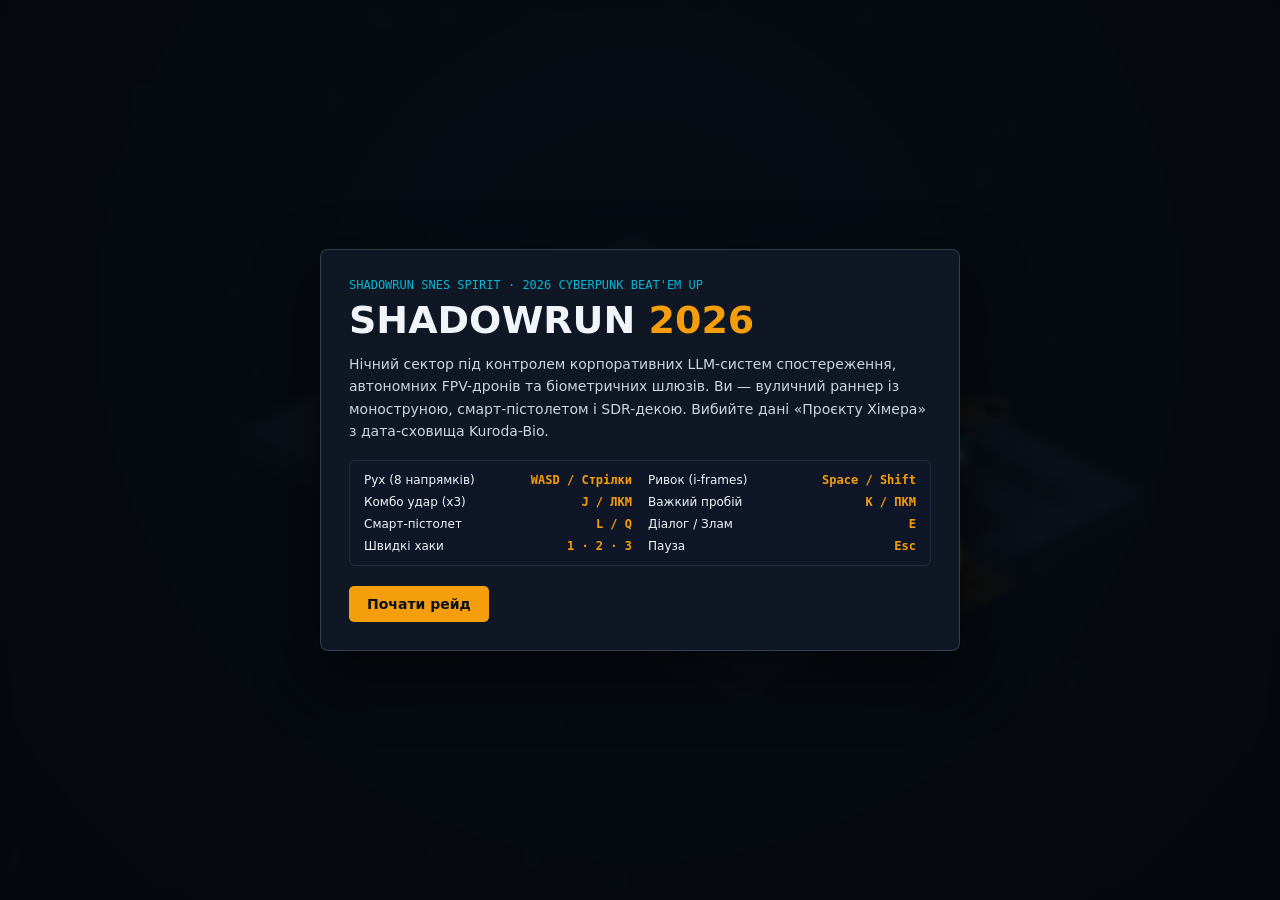
==== public/shadowrun-2026.html @ 91afaa10 "feat: initialize project structure for Shadowrun 2026 Set up React, Vite, Tailwind CSS, and TypeScri" ====
<!doctype html>
<html lang="uk">
<head>
  <meta charset="UTF-8" />
  <meta name="viewport" content="width=device-width, initial-scale=1.0" />
  <title>SHADOWRUN 2026 // NEO-NODE</title>
  <style>
    :root {
      --bg-void: #080b11;
      --bg-surface: #111827;
      --bg-panel: #161f30;
      --border-hairline: rgba(148, 163, 184, 0.2);
      --text-primary: #f1f5f9;
      --text-muted: #94a3b8;
      --accent-amber: #f59e0b;
      --accent-cyan: #06b6d4;
      --accent-crimson: #ef4444;
      --accent-emerald: #10b981;
      --font-display: "Chakra Petch", "Segoe UI", system-ui, sans-serif;
      --font-sans: "Plus Jakarta Sans", "Segoe UI", system-ui, sans-serif;
      --font-mono: "IBM Plex Mono", ui-monospace, SFMono-Regular, Menlo, monospace;
    }

    * {
      box-sizing: border-box;
      user-select: none;
    }

    html, body {
      margin: 0;
      padding: 0;
      width: 100%;
      height: 100%;
      overflow: hidden;
      background: var(--bg-void);
      color: var(--text-primary);
      font-family: var(--font-sans);
    }

    #game-root {
      position: relative;
      width: 100%;
      height: 100%;
      overflow: hidden;
      background: radial-gradient(circle at 50% 35%, #111a2c 0%, #070a10 100%);
    }

    canvas#world-canvas {
      display: block;
      width: 100%;
      height: 100%;
      cursor: crosshair;
    }

    /* === HUD OVERLAYS === */
    .hud-top {
      position: absolute;
      top: 12px;
      left: 14px;
      right: 14px;
      display: flex;
      align-items: flex-start;
      justify-content: space-between;
      gap: 12px;
      pointer-events: none;
      z-index: 10;
    }

    .hud-card {
      pointer-events: auto;
      background: rgba(13, 19, 31, 0.88);
      border: 1px solid var(--border-hairline);
      border-radius: 6px;
      padding: 10px 14px;
      backdrop-filter: blur(8px);
      box-shadow: 0 8px 24px rgba(0, 0, 0, 0.45);
    }

    .vitals-grid {
      display: flex;
      flex-direction: column;
      gap: 6px;
      min-width: 260px;
    }

    .bar-row {
      display: flex;
      align-items: center;
      gap: 8px;
      font-family: var(--font-mono);
      font-size: 11px;
      font-variant-numeric: tabular-nums;
    }

    .bar-label {
      width: 34px;
      color: var(--text-muted);
      font-weight: 600;
    }

    .bar-track {
      flex: 1;
      height: 8px;
      background: rgba(15, 23, 42, 0.9);
      border: 1px solid rgba(148, 163, 184, 0.22);
      border-radius: 2px;
      overflow: hidden;
    }

    .bar-fill {
      height: 100%;
      transition: width 100ms linear;
    }

    .bar-fill.hp { background: linear-gradient(90deg, #dc2626, #ef4444); }
    .bar-fill.ram { background: linear-gradient(90deg, #0891b2, #22d3ee); }
    .bar-val {
      width: 56px;
      text-align: right;
      color: var(--text-primary);
    }

    .stats-inline {
      display: flex;
      align-items: center;
      gap: 12px;
      margin-top: 2px;
      padding-top: 6px;
      border-top: 1px solid rgba(148, 163, 184, 0.14);
      font-family: var(--font-mono);
      font-size: 12px;
      font-variant-numeric: tabular-nums;
    }

    .stat-item strong {
      color: var(--accent-amber);
      font-weight: 600;
    }
    .stat-item.cyan strong {
      color: var(--accent-cyan);
    }

    .quest-panel {
      max-width: 380px;
      text-align: right;
    }

    .zone-title {
      font-family: var(--font-display);
      font-size: 13px;
      font-weight: 700;
      letter-spacing: 0.04em;
      color: var(--accent-amber);
    }

    .quest-text {
      margin-top: 4px;
      font-size: 12px;
      line-height: 1.4;
      color: var(--text-primary);
    }

    .hud-actions {
      display: flex;
      justify-content: flex-end;
      gap: 6px;
      margin-top: 8px;
    }

    .btn-mini {
      background: rgba(30, 41, 59, 0.85);
      color: var(--text-primary);
      border: 1px solid var(--border-hairline);
      border-radius: 4px;
      padding: 4px 9px;
      font-size: 11px;
      font-family: var(--font-mono);
      cursor: pointer;
      transition: border-color 120ms, background 120ms;
    }

    .btn-mini:hover {
      border-color: var(--accent-cyan);
      background: rgba(6, 182, 212, 0.16);
    }

    /* === BOTTOM ACTION BAR === */
    .hud-bottom {
      position: absolute;
      bottom: 14px;
      left: 50%;
      transform: translateX(-50%);
      display: flex;
      align-items: center;
      gap: 8px;
      z-index: 10;
      pointer-events: none;
    }

    .skill-slot {
      pointer-events: auto;
      position: relative;
      display: flex;
      align-items: center;
      gap: 8px;
      background: rgba(13, 19, 31, 0.9);
      border: 1px solid var(--border-hairline);
      border-radius: 6px;
      padding: 7px 11px;
      cursor: pointer;
      transition: transform 120ms, border-color 120ms, opacity 120ms;
    }

    .skill-slot:hover {
      border-color: var(--accent-cyan);
      transform: translateY(-1px);
    }

    .skill-slot.disabled {
      opacity: 0.45;
    }

    .skill-slot.active-buff {
      border-color: var(--accent-amber);
      box-shadow: 0 0 14px rgba(245, 158, 11, 0.35);
    }

    .skill-key {
      width: 22px;
      height: 22px;
      display: grid;
      place-items: center;
      background: #1e293b;
      border: 1px solid rgba(148, 163, 184, 0.3);
      border-radius: 3px;
      font-family: var(--font-mono);
      font-size: 11px;
      font-weight: 700;
      color: var(--accent-amber);
    }

    .skill-meta {
      display: flex;
      flex-direction: column;
      gap: 1px;
    }

    .skill-name {
      font-size: 12px;
      font-weight: 600;
      color: var(--text-primary);
      white-space: nowrap;
    }

    .skill-cost {
      font-family: var(--font-mono);
      font-size: 10px;
      color: var(--accent-cyan);
    }

    /* === COMBO & TOAST === */
    .combo-badge {
      position: absolute;
      top: 124px;
      left: 16px;
      pointer-events: none;
      opacity: 0;
      transform: translateY(6px);
      transition: opacity 150ms, transform 150ms;
      z-index: 10;
    }

    .combo-badge.visible {
      opacity: 1;
      transform: translateY(0);
    }

    .combo-num {
      font-family: var(--font-display);
      font-size: 32px;
      font-weight: 700;
      line-height: 1;
      color: var(--accent-amber);
      text-shadow: 0 2px 14px rgba(245, 158, 11, 0.45);
    }

    .combo-sub {
      font-family: var(--font-mono);
      font-size: 11px;
      color: var(--text-muted);
      letter-spacing: 0.06em;
    }

    .toast-stack {
      position: absolute;
      top: 96px;
      left: 50%;
      transform: translateX(-50%);
      display: flex;
      flex-direction: column;
      align-items: center;
      gap: 6px;
      pointer-events: none;
      z-index: 15;
    }

    .toast-msg {
      background: rgba(15, 23, 42, 0.92);
      border: 1px solid rgba(6, 182, 212, 0.45);
      color: var(--text-primary);
      padding: 6px 14px;
      border-radius: 4px;
      font-family: var(--font-mono);
      font-size: 12px;
      box-shadow: 0 6px 20px rgba(0, 0, 0, 0.45);
    }

    /* === MODALS (TITLE, DIALOGUE, HACKING, SHOP, PAUSE, END) === */
    .modal-backdrop {
      position: absolute;
      inset: 0;
      background: rgba(6, 9, 15, 0.78);
      backdrop-filter: blur(5px);
      display: none;
      align-items: center;
      justify-content: center;
      padding: 20px;
      z-index: 30;
    }

    .modal-backdrop.open {
      display: flex;
    }

    .modal-box {
      width: 100%;
      max-width: 720px;
      background: #0f1624;
      border: 1px solid rgba(148, 163, 184, 0.28);
      border-radius: 8px;
      box-shadow: 0 24px 60px rgba(0, 0, 0, 0.65);
      overflow: hidden;
    }

    .modal-head {
      display: flex;
      align-items: center;
      justify-content: space-between;
      padding: 14px 18px;
      background: #141d2f;
      border-bottom: 1px solid rgba(148, 163, 184, 0.16);
    }

    .modal-title {
      font-family: var(--font-display);
      font-size: 17px;
      font-weight: 700;
      color: var(--text-primary);
      margin: 0;
    }

    .modal-sub {
      font-family: var(--font-mono);
      font-size: 11px;
      color: var(--accent-cyan);
    }

    .modal-body {
      padding: 18px;
    }

    .btn-primary {
      background: var(--accent-amber);
      color: #0b0f17;
      border: none;
      border-radius: 5px;
      padding: 10px 18px;
      font-family: var(--font-display);
      font-size: 14px;
      font-weight: 700;
      cursor: pointer;
      transition: filter 120ms, transform 120ms;
    }

    .btn-primary:hover {
      filter: brightness(1.08);
      transform: translateY(-1px);
    }

    .btn-secondary {
      background: #1e293b;
      color: var(--text-primary);
      border: 1px solid rgba(148, 163, 184, 0.3);
      border-radius: 5px;
      padding: 9px 16px;
      font-size: 13px;
      font-weight: 600;
      cursor: pointer;
    }

    .btn-secondary:hover {
      border-color: var(--accent-cyan);
    }

    /* === TITLE SCREEN === */
    .title-card {
      max-width: 640px;
      padding: 28px;
    }

    .title-kicker {
      font-family: var(--font-mono);
      font-size: 12px;
      color: var(--accent-cyan);
      margin-bottom: 8px;
    }

    .title-h1 {
      font-family: var(--font-display);
      font-size: 38px;
      font-weight: 700;
      line-height: 1.08;
      margin: 0 0 12px 0;
      color: var(--text-primary);
    }

    .title-h1 span {
      color: var(--accent-amber);
    }

    .title-desc {
      font-size: 14px;
      line-height: 1.6;
      color: #cbd5e1;
      margin: 0 0 18px 0;
    }

    .controls-grid {
      display: grid;
      grid-template-columns: repeat(2, minmax(0, 1fr));
      gap: 8px 16px;
      padding: 12px 14px;
      background: rgba(15, 23, 42, 0.7);
      border: 1px solid rgba(148, 163, 184, 0.16);
      border-radius: 6px;
      margin-bottom: 20px;
      font-size: 12px;
    }

    .ctrl-row {
      display: flex;
      justify-content: space-between;
      gap: 8px;
    }

    .ctrl-key {
      font-family: var(--font-mono);
      color: var(--accent-amber);
      font-weight: 600;
      white-space: nowrap;
    }

    /* === DIALOGUE (SNES SHADOWRUN STYLE) === */
    .dialogue-layout {
      display: grid;
      grid-template-columns: 112px 1fr;
      gap: 16px;
    }

    .portrait-frame {
      width: 112px;
      height: 128px;
      background: #0a101d;
      border: 1px solid rgba(6, 182, 212, 0.35);
      border-radius: 4px;
      overflow: hidden;
    }

    .dialogue-text {
      min-height: 96px;
      font-size: 14px;
      line-height: 1.55;
      color: #e2e8f0;
      background: rgba(9, 13, 22, 0.65);
      border: 1px solid rgba(148, 163, 184, 0.14);
      border-radius: 5px;
      padding: 12px 14px;
    }

    .keywords-wrap {
      margin-top: 14px;
      padding-top: 12px;
      border-top: 1px solid rgba(148, 163, 184, 0.15);
    }

    .keywords-label {
      font-family: var(--font-mono);
      font-size: 11px;
      color: var(--text-muted);
      margin-bottom: 8px;
    }

    .keywords-list {
      display: flex;
      flex-wrap: wrap;
      gap: 8px;
    }

    .kw-btn {
      background: #172236;
      color: #f8fafc;
      border: 1px solid rgba(245, 158, 11, 0.4);
      border-radius: 4px;
      padding: 6px 11px;
      font-family: var(--font-mono);
      font-size: 12px;
      cursor: pointer;
      transition: background 120ms, border-color 120ms;
    }

    .kw-btn:hover {
      background: rgba(245, 158, 11, 0.16);
      border-color: var(--accent-amber);
    }

    .kw-btn.asked {
      border-color: rgba(148, 163, 184, 0.25);
      color: var(--text-muted);
    }

    .kw-btn.action-btn {
      border-color: var(--accent-cyan);
      color: #67e8f9;
    }

    /* === HACKING MATRIX 2026 === */
    .hack-layout {
      display: grid;
      grid-template-columns: 1fr 220px;
      gap: 18px;
    }

    .hack-grid {
      display: grid;
      grid-template-columns: repeat(5, 1fr);
      gap: 6px;
    }

    .hack-cell {
      aspect-ratio: 1;
      display: flex;
      align-items: center;
      justify-content: center;
      background: #131d30;
      border: 1px solid rgba(148, 163, 184, 0.22);
      border-radius: 4px;
      font-family: var(--font-mono);
      font-size: 12px;
      font-weight: 600;
      color: #cbd5e1;
      cursor: pointer;
      transition: border-color 100ms, background 100ms, transform 100ms;
    }

    .hack-cell.eligible {
      border-color: var(--accent-cyan);
      background: rgba(6, 182, 212, 0.14);
      color: #ffffff;
    }

    .hack-cell.eligible:hover {
      background: rgba(6, 182, 212, 0.28);
      transform: scale(1.03);
    }

    .hack-cell.used {
      opacity: 0.28;
      cursor: default;
    }

    .hack-cell.ice {
      border-color: rgba(239, 68, 68, 0.45);
      color: #fca5a5;
    }

    .hack-sidebar {
      display: flex;
      flex-direction: column;
      gap: 12px;
    }

    .hack-box {
      background: rgba(9, 13, 22, 0.75);
      border: 1px solid rgba(148, 163, 184, 0.18);
      border-radius: 5px;
      padding: 10px 12px;
    }

    .hack-seq {
      display: flex;
      flex-wrap: wrap;
      gap: 6px;
      margin-top: 6px;
    }

    .seq-tok {
      padding: 3px 7px;
      border-radius: 3px;
      font-family: var(--font-mono);
      font-size: 11px;
      background: #1e293b;
      border: 1px solid rgba(148, 163, 184, 0.25);
    }

    .seq-tok.done {
      background: rgba(16, 185, 129, 0.2);
      border-color: var(--accent-emerald);
      color: #6ee7b7;
    }

    /* === SHOP === */
    .shop-list {
      display: flex;
      flex-direction: column;
      gap: 10px;
    }

    .shop-item {
      display: flex;
      align-items: center;
      justify-content: space-between;
      gap: 12px;
      padding: 10px 14px;
      background: rgba(9, 13, 22, 0.7);
      border: 1px solid rgba(148, 163, 184, 0.18);
      border-radius: 5px;
    }

    .shop-item h4 {
      margin: 0 0 3px 0;
      font-size: 14px;
      color: var(--text-primary);
    }

    .shop-item p {
      margin: 0;
      font-size: 12px;
      color: var(--text-muted);
    }
  </style>
</head>
<body>
<div id="game-root">
  <canvas id="world-canvas"></canvas>

  <!-- TOP HUD -->
  <div class="hud-top" id="hud-top" style="display:none;">
    <div class="hud-card vitals-grid">
      <div class="bar-row">
        <span class="bar-label">HP</span>
        <div class="bar-track"><div class="bar-fill hp" id="hud-hp-bar" style="width:100%"></div></div>
        <span class="bar-val" id="hud-hp-val">120/120</span>
      </div>
      <div class="bar-row">
        <span class="bar-label">RAM</span>
        <div class="bar-track"><div class="bar-fill ram" id="hud-ram-bar" style="width:100%"></div></div>
        <span class="bar-val" id="hud-ram-val">100/100</span>
      </div>
      <div class="stats-inline">
        <span class="stat-item">₵ <strong id="hud-credits">150</strong></span>
        <span class="stat-item cyan">Набої <strong id="hud-ammo">12</strong></span>
        <span class="stat-item">Карма <strong id="hud-karma">0</strong></span>
        <span class="stat-item cyan" id="hud-key-ind"></span>
      </div>
    </div>

    <div class="hud-card quest-panel">
      <div class="zone-title" id="hud-zone">Сектор 1 · Провулок «Синтез-7»</div>
      <div class="quest-text" id="hud-quest">Поговоріть з фіксером Мартою «Проксі» [E]</div>
      <div class="hud-actions">
        <button class="btn-mini" id="btn-audio-toggle">Звук: Увімк</button>
        <button class="btn-mini" id="btn-save-game">Зберегти</button>
        <button class="btn-mini" id="btn-pause-game">Пауза [Esc]</button>
      </div>
    </div>
  </div>

  <!-- COMBO COUNTER -->
  <div class="combo-badge" id="combo-badge">
    <div class="combo-num" id="combo-num">0x</div>
    <div class="combo-sub" id="combo-sub">COMBO</div>
  </div>

  <!-- TOASTS -->
  <div class="toast-stack" id="toast-stack"></div>

  <!-- BOTTOM QUICK-HACK & COMBAT STRIP -->
  <div class="hud-bottom" id="hud-bottom" style="display:none;">
    <div class="skill-slot" id="slot-inject" data-skill="inject">
      <span class="skill-key">1</span>
      <div class="skill-meta">
        <span class="skill-name">Промпт-ін'єкція</span>
        <span class="skill-cost">30 RAM · Злам ШІ</span>
      </div>
    </div>
    <div class="skill-slot" id="slot-overclock" data-skill="overclock">
      <span class="skill-key">2</span>
      <div class="skill-meta">
        <span class="skill-name">Розгін-26</span>
        <span class="skill-cost">40 RAM · Сповільнення</span>
      </div>
    </div>
    <div class="skill-slot" id="slot-emp" data-skill="emp">
      <span class="skill-key">3</span>
      <div class="skill-meta">
        <span class="skill-name">Sub-GHz EMP</span>
        <span class="skill-cost">45 RAM · Пробій щитів</span>
      </div>
    </div>
  </div>

  <!-- TITLE MODAL -->
  <div class="modal-backdrop open" id="modal-title">
    <div class="modal-box title-card">
      <div class="title-kicker">SHADOWRUN SNES SPIRIT · 2026 CYBERPUNK BEAT'EM UP</div>
      <h1 class="title-h1">SHADOWRUN <span>2026</span></h1>
      <p class="title-desc">
        Нічний сектор під контролем корпоративних LLM-систем спостереження, автономних FPV-дронів та
        біометричних шлюзів. Ви — вуличний раннер із моноструною, смарт-пістолетом і SDR-декою.
        Вибийте дані «Проєкту Хімера» з дата-сховища Kuroda-Bio.
      </p>
      <div class="controls-grid">
        <div class="ctrl-row"><span>Рух (8 напрямків)</span><span class="ctrl-key">WASD / Стрілки</span></div>
        <div class="ctrl-row"><span>Ривок (i-frames)</span><span class="ctrl-key">Space / Shift</span></div>
        <div class="ctrl-row"><span>Комбо удар (x3)</span><span class="ctrl-key">J / ЛКМ</span></div>
        <div class="ctrl-row"><span>Важкий пробій</span><span class="ctrl-key">K / ПКМ</span></div>
        <div class="ctrl-row"><span>Смарт-пістолет</span><span class="ctrl-key">L / Q</span></div>
        <div class="ctrl-row"><span>Діалог / Злам</span><span class="ctrl-key">E</span></div>
        <div class="ctrl-row"><span>Швидкі хаки</span><span class="ctrl-key">1 · 2 · 3</span></div>
        <div class="ctrl-row"><span>Пауза</span><span class="ctrl-key">Esc</span></div>
      </div>
      <div style="display:flex; gap:10px; flex-wrap:wrap;">
        <button class="btn-primary" id="btn-start-new">Почати рейд</button>
        <button class="btn-secondary" id="btn-continue-save" style="display:none;">Продовжити збереження</button>
      </div>
    </div>
  </div>

  <!-- DIALOGUE MODAL -->
  <div class="modal-backdrop" id="modal-dialogue">
    <div class="modal-box">
      <div class="modal-head">
        <div>
          <h3 class="modal-title" id="dlg-npc-name">NPC</h3>
          <div class="modal-sub" id="dlg-npc-role">Роль</div>
        </div>
        <button class="btn-mini" id="btn-dlg-close">Вийти [Esc]</button>
      </div>
      <div class="modal-body">
        <div class="dialogue-layout">
          <canvas class="portrait-frame" id="dlg-portrait" width="112" height="128"></canvas>
          <div class="dialogue-text" id="dlg-text">...</div>
        </div>
        <div class="keywords-wrap">
          <div class="keywords-label">Ключові теми розмови (як у класичному Shadowrun):</div>
          <div class="keywords-list" id="dlg-keywords"></div>
        </div>
      </div>
    </div>
  </div>

  <!-- HACKING MODAL -->
  <div class="modal-backdrop" id="modal-hack">
    <div class="modal-box">
      <div class="modal-head">
        <div>
          <h3 class="modal-title" id="hack-title">Вторгнення у Zero-Trust вузол</h3>
          <div class="modal-sub" id="hack-subtitle">Зберіть послідовність експлойтів</div>
        </div>
        <button class="btn-mini" id="btn-hack-abort">Від'єднатися [Esc]</button>
      </div>
      <div class="modal-body">
        <div class="hack-layout">
          <div class="hack-grid" id="hack-grid"></div>
          <div class="hack-sidebar">
            <div class="hack-box">
              <div class="bar-label" style="width:auto; margin-bottom:6px;">АКТИВНИЙ ТРЕЙС ШІ-ЗАХИСТУ</div>
              <div class="bar-track" style="height:10px;">
                <div class="bar-fill hp" id="hack-trace-bar" style="width:0%"></div>
              </div>
              <div style="font-family:var(--font-mono); font-size:11px; margin-top:4px; color:var(--text-muted);" id="hack-timer-text">
                Залишилось: 14.0с
              </div>
            </div>
            <div class="hack-box">
              <div class="bar-label" style="width:auto;">БУФЕР ЕКСПЛОЙТУ</div>
              <div class="hack-seq" id="hack-target-seq"></div>
            </div>
            <div class="hack-box" style="font-size:12px; color:#cbd5e1; line-height:1.45;">
              Натискайте підсвічені клітинки рядка чи стовпця, щоб зібрати потрібні токени. Уникайте червоних пасток <strong>ICE</strong> (+25% тривоги).
            </div>
          </div>
        </div>
      </div>
    </div>
  </div>

  <!-- SHOP MODAL -->
  <div class="modal-backdrop" id="modal-shop">
    <div class="modal-box">
      <div class="modal-head">
        <div>
          <h3 class="modal-title">Підпільна клініка Дока «Фірмвера»</h3>
          <div class="modal-sub" id="shop-wallet">Баланс: 150 ₵ · Карма: 0</div>
        </div>
        <button class="btn-mini" id="btn-shop-close">Закрити [Esc]</button>
      </div>
      <div class="modal-body">
        <div class="shop-list" id="shop-list"></div>
      </div>
    </div>
  </div>

  <!-- PAUSE / ENDGAME MODAL -->
  <div class="modal-backdrop" id="modal-system">
    <div class="modal-box" style="max-width:480px;">
      <div class="modal-head">
        <h3 class="modal-title" id="sys-title">Пауза</h3>
        <span class="modal-sub" id="sys-sub">СИСТЕМНЕ МЕНЮ</span>
      </div>
      <div class="modal-body">
        <p id="sys-body" style="margin:0 0 18px 0; font-size:14px; line-height:1.6; color:#cbd5e1;"></p>
        <div id="sys-stats" style="display:none; margin-bottom:18px; font-family:var(--font-mono); font-size:12px; background:rgba(9,13,22,0.7); padding:12px; border-radius:5px; border:1px solid rgba(148,163,184,0.18);"></div>
        <div style="display:flex; gap:10px; flex-wrap:wrap;">
          <button class="btn-primary" id="btn-sys-primary">Продовжити</button>
          <button class="btn-secondary" id="btn-sys-restart">Почати заново</button>
        </div>
      </div>
    </div>
  </div>
</div>

<script>
(() => {
  "use strict";

  /* ============================================================================
   * MODULE 01: CONFIG & CONSTANTS
   * Dependencies: None
   * Exports: CONFIG (tuning, palettes, zones, dialogue trees, shop items)
   * Seam note: Move cleanly to src/config/gameConfig.ts
   * ========================================================================== */
  const CONFIG = {
    TILE_W: 64,
    TILE_H: 32,
    GRAVITY: 1450,
    FIXED_DT: 1 / 60,
    PLAYER_BASE: {
      maxHp: 120,
      maxRam: 100,
      ramRegen: 6.5,
      speed: 230,
      dashSpeed: 540,
      dashDuration: 0.17,
      dashCooldown: 0.45,
      lightDmg: 18,
      heavyDmg: 34,
      gunDmg: 22,
      ammoMax: 18
    },
    SKILLS: {
      inject: { cost: 30, cooldown: 3.0, range: 280 },
      overclock: { cost: 40, cooldown: 8.0, duration: 3.8 },
      emp: { cost: 45, cooldown: 5.0, radius: 175, dmg: 32 }
    },
    SHOP_ITEMS: [
      {
        id: "kinetic_knuckles",
        name: "Кінетичні кастети MK-II",
        desc: "+8 до шкоди всіх ударів ближнього бою",
        costCredits: 140,
        costKarma: 1,
        maxRank: 2,
        apply(p) { p.meleeBonus += 8; }
      },
      {
        id: "subdermal_armor",
        name: "Керамічна підшкірна броня",
        desc: "+35 до макс. HP та миттєве лікування",
        costCredits: 160,
        costKarma: 1,
        maxRank: 2,
        apply(p) { p.maxHp += 35; p.hp = p.maxHp; }
      },
      {
        id: "neural_ram",
        name: "Оптимізатор RAM (Edge-LLM)",
        desc: "+30 макс. RAM та швидша регенерація",
        costCredits: 150,
        costKarma: 1,
        maxRank: 2,
        apply(p) { p.maxRam += 30; p.ram = p.maxRam; p.ramRegenBonus += 3; }
      },
      {
        id: "smart_capacitor",
        name: "Конденсатор смарт-пістолета",
        desc: "+10 шкоди пострілу та +6 набоїв",
        costCredits: 120,
        costKarma: 0,
        maxRank: 2,
        apply(p) { p.gunBonus += 10; p.ammo = Math.min(p.maxAmmo, p.ammo + 6); }
      },
      {
        id: "trauma_gel",
        name: "Біо-гель «Травма-Пак»",
        desc: "Відновлює +60 HP і +4 набої",
        costCredits: 65,
        costKarma: 0,
        maxRank: 99,
        apply(p) { p.hp = Math.min(p.maxHp, p.hp + 60); p.ammo = Math.min(p.maxAmmo, p.ammo + 4); }
      }
    ],
    DIALOGUES: {
      marta: {
        name: "Марта «Проксі»",
        role: "Вуличний фіксер · Сектор «Синтез-7»",
        portraitColor: "#f59e0b",
        portraitAccent: "#06b6d4",
        greeting: "Тихіше, раннере. Над районом висять ретранслятори Kuroda-Bio. Якщо ти ще дихаєш без підписки — маю роботу.",
        keywords: [
          {
            id: "contract",
            label: "Контракт",
            requires: null,
            unlocks: ["chimera", "biometrics"],
            text: "Kuroda-Bio захопили стару підстанцію «Транзит-Мережа» і тримають там ваги моделі «Хімера». Зламай їхній шлюз або пробий охорону, забери ядро зі сховища — і отримаєш 800 ₵ без податку.",
            onSelect(state, bus) {
              if (!state.flags.gotContract) {
                state.flags.gotContract = true;
                state.player.credits += 100;
                state.questText = "Перейдіть на схід до провулку або поговоріть з Кешем щодо проходу в Сектор 2.";
                bus.emit("state:toast", "Отримано аванс: +100 ₵");
                bus.emit("quest:update");
              }
            }
          },
          {
            id: "chimera",
            label: "Проєкт Хімера",
            requires: "chimera",
            unlocks: ["prompt_inject"],
            text: "Це автономний алгоритм зачистки. Він керує бойовими FPV-дронами через звичайні вежі 6G. Але в ньому є діра: їхній ШІ довіряє підписаним промпт-пакетам. Використовуй [1], щоб перехоплювати техніку."
          },
          {
            id: "biometrics",
            label: "Біометрика",
            requires: "biometrics",
            unlocks: [],
            text: "Шлюз у Сектор 2 не пропустить без токену доступу. Знайди нашого інформатора Кеша на площі — він тиняється біля терміналу, але до нього причепилися гіг-рейдери."
          },
          {
            id: "prompt_inject",
            label: "Промпт-ін'єкція",
            requires: "prompt_inject",
            unlocks: [],
            text: "Старі декери з 90-х тягали касети й коаксіал. У 2026-му ти просто закидаєш отруєний контекст прямо в оптику дрона чи турелі — і залізяка стріляє по своїх."
          }
        ]
      },
      doc: {
        name: "Док «Фірмвер»",
        role: "Підпільний ріпердок · Без ліцензії",
        portraitColor: "#10b981",
        portraitAccent: "#f59e0b",
        greeting: "Заходь під тент, доки камера на стовпі не зчитала твій gait-ID. Потрібна свіжа прошивка для суглобів чи нормальний кастет?",
        keywords: [
          {
            id: "doc_shop",
            label: "Відкрити клініку імплантів",
            isAction: true,
            requires: null,
            unlocks: [],
            text: "Давай подивимось, що витримає твоя нервова система.",
            onSelect(state, bus) {
              bus.emit("dialogue:close");
              bus.emit("shop:open");
            }
          },
          {
            id: "cyberware_2026",
            label: "Апгрейди 2026",
            requires: null,
            unlocks: [],
            text: "Зараз ніхто не ставить дешевий хром, що іржавіє. Тільки кінетичні приводи, кераміка під шкіру та розгін рефлексів. Заробиш кредитів та Карми в бою — заходь."
          }
        ]
      },
      cache: {
        name: "Інформатор «Кеш»",
        role: "Екс-сисадмін · Вуличний хакер",
        portraitColor: "#06b6d4",
        portraitAccent: "#ef4444",
        greeting: "Ей! Ці рейдери хотіли забрати мій Flipper-модуль! Дякую, якщо ти тут, щоб розібратися з ними... або вже розібрався.",
        keywords: [
          {
            id: "cache_help",
            label: "Прохід у Сектор 2",
            requires: null,
            unlocks: ["biometrics", "kuroda"],
            text: "Дивись: якщо зачистиш площу від гіг-рейдерів, я передам тобі зламаний крипто-ключ від біометричного ліфта. Або можеш сам зламати термінал біля воріт!",
            onSelect(state, bus) {
              const alleyEnemies = state.entities.filter(e => e.zone === "alley" && e.team === "enemy" && e.hp > 0);
              if (alleyEnemies.length === 0 && !state.flags.cacheRewarded) {
                state.flags.cacheRewarded = true;
                state.flags.hasSectorKey = true;
                state.player.credits += 180;
                state.player.karma += 2;
                state.questText = "Ключ отримано! Йдіть до Східного Шлюзу в Сектор 2 («Транзит-Мережа»).";
                bus.emit("state:toast", "Отримано Data-Key · +180 ₵ · +2 Карма");
                bus.emit("quest:update");
              } else if (alleyEnemies.length > 0) {
                bus.emit("state:toast", `На вулиці ще ${alleyEnemies.length} ворогів!`);
              }
            }
          },
          {
            id: "kuroda",
            label: "Сховище Kuroda",
            requires: "kuroda",
            unlocks: [],
            text: "Там усередині чергує «Агент-09» — важкий екзоскелет із регенеруючим щитом. Звичайні удари він тримає, тому бий важким пробоєм [K] або гаси його EMP [3]. І не забудь зламати турелі в залі!"
          }
        ]
      }
    }
  };

  /* ============================================================================
   * MODULE 02: EVENT_BUS
   * Dependencies: None
   * Exports: createEventBus()
   * Seam note: Pure pub/sub decoupler; replace with typed emitter in TS modules
   * ========================================================================== */
  function createEventBus() {
    const listeners = new Map();
    return {
      on(event, fn) {
        if (!listeners.has(event)) listeners.set(event, new Set());
        listeners.get(event).add(fn);
        return () => listeners.get(event)?.delete(fn);
      },
      emit(event, payload) {
        const set = listeners.get(event);
        if (!set) return;
        for (const fn of set) fn(payload);
      }
    };
  }

  /* ============================================================================
   * MODULE 03: STATE_STORE
   * Dependencies: CONFIG
   * Exports: createStateStore({ config, bus })
   * Seam note: Central state container + serialization seam
   * ========================================================================== */
  function createStateStore({ config, bus }) {
    const SAVE_KEY = "shadowrun_2026_save_v1";

    function createInitialState() {
      return {
        mode: "TITLE", // TITLE | PLAYING | DIALOGUE | HACKING | SHOP | PAUSED | GAMEOVER | VICTORY
        zoneId: "alley",
        time: 0,
        hitStop: 0,
        shakeTime: 0,
        shakeMag: 0,
        overclockTimer: 0,
        questText: "Поговоріть з фіксером Мартою «Проксі» [E] або очистіть провулок.",
        unlockedKeywords: ["contract", "doc_shop", "cyberware_2026", "cache_help"],
        askedKeywords: [],
        flags: {
          gotContract: false,
          cacheRewarded: false,
          hasSectorKey: false,
          transitGateOpen: false,
          vaultGateOpen: false,
          vaultTurretsHacked: false,
          bossSpawned: false,
          bossDefeated: false,
          extracted: false
        },
        stats: {
          kills: 0,
          hacks: 0,
          maxCombo: 0,
          creditsEarned: 0
        },
        combo: {
          count: 0,
          timer: 0
        },
        shopPurchases: {},
        camera: { x: 0, y: 0 },
        player: {
          id: "player",
          zone: "alley",
          x: 3.5,
          y: 6.5,
          z: 0,
          vx: 0,
          vy: 0,
          vz: 0,
          facingX: 1,
          facingY: 0,
          radius: 0.34,
          hp: config.PLAYER_BASE.maxHp,
          maxHp: config.PLAYER_BASE.maxHp,
          ram: config.PLAYER_BASE.maxRam,
          maxRam: config.PLAYER_BASE.maxRam,
          ramRegenBonus: 0,
          ammo: 12,
          maxAmmo: config.PLAYER_BASE.ammoMax,
          credits: 150,
          karma: 0,
          meleeBonus: 0,
          gunBonus: 0,
          action: "IDLE", // IDLE | RUN | ATTACK_1 | ATTACK_2 | ATTACK_3 | HEAVY | DASH | HURT | SHOOT
          actionTimer: 0,
          comboQueued: false,
          dashCooldown: 0,
          invulnTimer: 0,
          hitFlash: 0,
          animTime: 0,
          skillCd: { inject: 0, overclock: 0, emp: 0 },
          afterimages: []
        },
        entities: [],
        projectiles: [],
        particles: [],
        floatTexts: [],
        rainDrops: Array.from({ length: 85 }, () => ({
          x: Math.random(),
          y: Math.random(),
          len: 12 + Math.random() * 14,
          speed: 0.7 + Math.random() * 0.6
        }))
      };
    }

    let state = createInitialState();

    function hasSave() {
      try { return Boolean(localStorage.getItem(SAVE_KEY)); } catch { return false; }
    }

    function save() {
      try {
        const snapshot = {
          zoneId: state.zoneId,
          questText: state.questText,
          unlockedKeywords: state.unlockedKeywords,
          askedKeywords: state.askedKeywords,
          flags: state.flags,
          stats: state.stats,
          shopPurchases: state.shopPurchases,
          player: {
            x: state.player.x,
            y: state.player.y,
            hp: state.player.hp,
            maxHp: state.player.maxHp,
            ram: state.player.ram,
            maxRam: state.player.maxRam,
            ramRegenBonus: state.player.ramRegenBonus,
            ammo: state.player.ammo,
            credits: state.player.credits,
            karma: state.player.karma,
            meleeBonus: state.player.meleeBonus,
            gunBonus: state.player.gunBonus
          }
        };
        localStorage.setItem(SAVE_KEY, JSON.stringify(snapshot));
        bus.emit("state:toast", "Гру збережено в пам'ять");
        return true;
      } catch {
        return false;
      }
    }

    function load() {
      try {
        const raw = localStorage.getItem(SAVE_KEY);
        if (!raw) return false;
        const snap = JSON.parse(raw);
        state = createInitialState();
        state.zoneId = snap.zoneId || "alley";
        state.questText = snap.questText || state.questText;
        state.unlockedKeywords = snap.unlockedKeywords || state.unlockedKeywords;
        state.askedKeywords = snap.askedKeywords || [];
        state.flags = { ...state.flags, ...(snap.flags || {}) };
        state.stats = { ...state.stats, ...(snap.stats || {}) };
        state.shopPurchases = snap.shopPurchases || {};
        Object.assign(state.player, snap.player || {});
        state.player.zone = state.zoneId;
        return true;
      } catch {
        return false;
      }
    }

    return {
      get() { return state; },
      reset() { state = createInitialState(); return state; },
      hasSave,
      save,
      load
    };
  }

  /* ============================================================================
   * MODULE 04: INPUT_MANAGER
   * Dependencies: None
   * Exports: createInputManager({ canvas })
   * Seam note: Isolates DOM keyboard/mouse + iframe postMessage bridge
   * ========================================================================== */
  function createInputManager({ canvas }) {
    const down = new Set();
    const justPressed = new Set();
    const pointer = { screenX: 0, screenY: 0, leftJust: false, rightJust: false };

    function normalizeCode(e) {
      return e.code || e.key;
    }

    window.addEventListener("keydown", (e) => {
      const code = normalizeCode(e);
      if (["Space", "ArrowUp", "ArrowDown", "ArrowLeft", "ArrowRight"].includes(code)) {
        e.preventDefault();
      }
      if (!down.has(code)) justPressed.add(code);
      down.add(code);
    });

    window.addEventListener("keyup", (e) => {
      down.delete(normalizeCode(e));
    });

    window.addEventListener("blur", () => down.clear());

    // Parent window bridge for nested iframe keyboard focus reliability
    window.addEventListener("message", (ev) => {
      const msg = ev.data;
      if (!msg || typeof msg !== "object") return;
      if (msg.type === "HOST_KEYDOWN" && msg.code) {
        if (!down.has(msg.code)) justPressed.add(msg.code);
        down.add(msg.code);
      } else if (msg.type === "HOST_KEYUP" && msg.code) {
        down.delete(msg.code);
      }
    });

    canvas.addEventListener("mousemove", (e) => {
      const rect = canvas.getBoundingClientRect();
      pointer.screenX = e.clientX - rect.left;
      pointer.screenY = e.clientY - rect.top;
    });

    canvas.addEventListener("mousedown", (e) => {
      window.focus();
      const rect = canvas.getBoundingClientRect();
      pointer.screenX = e.clientX - rect.left;
      pointer.screenY = e.clientY - rect.top;
      if (e.button === 0) pointer.leftJust = true;
      if (e.button === 2) pointer.rightJust = true;
    });

    canvas.addEventListener("contextmenu", (e) => e.preventDefault());

    return {
      isDown(code) { return down.has(code); },
      wasPressed(code) { return justPressed.has(code); },
      getScreenMoveVector() {
        let sx = 0, sy = 0;
        if (down.has("KeyW") || down.has("ArrowUp")) sy -= 1;
        if (down.has("KeyS") || down.has("ArrowDown")) sy += 1;
        if (down.has("KeyA") || down.has("ArrowLeft")) sx -= 1;
        if (down.has("KeyD") || down.has("ArrowRight")) sx += 1;
        const len = Math.hypot(sx, sy);
        return len > 0 ? { x: sx / len, y: sy / len } : { x: 0, y: 0 };
      },
      pointer,
      endFrame() {
        justPressed.clear();
        pointer.leftJust = false;
        pointer.rightJust = false;
      }
    };
  }

  /* ============================================================================
   * MODULE 05: AUDIO_SYNTH
   * Dependencies: EVENT_BUS
   * Exports: createAudioSynth({ bus })
   * Seam note: Pure Web Audio procedural synth subscribed to EventBus
   * ========================================================================== */
  function createAudioSynth({ bus }) {
    let ctx = null;
    let enabled = true;

    function ensureCtx() {
      if (!enabled) return null;
      if (!ctx) {
        const AudioCtx = window.AudioContext || window.webkitAudioContext;
        if (AudioCtx) ctx = new AudioCtx();
      }
      if (ctx && ctx.state === "suspended") ctx.resume().catch(() => {});
      return ctx;
    }

    function tone({ freq = 220, endFreq = 80, dur = 0.1, type = "triangle", vol = 0.12 }) {
      const c = ensureCtx();
      if (!c) return;
      const now = c.currentTime;
      const osc = c.createOscillator();
      const gain = c.createGain();
      osc.type = type;
      osc.frequency.setValueAtTime(freq, now);
      if (endFreq !== freq) osc.frequency.exponentialRampToValueAtTime(Math.max(20, endFreq), now + dur);
      gain.gain.setValueAtTime(vol, now);
      gain.gain.exponentialRampToValueAtTime(0.001, now + dur);
      osc.connect(gain);
      gain.connect(c.destination);
      osc.start(now);
      osc.stop(now + dur + 0.01);
    }

    bus.on("combat:hit", (p) => {
      if (p?.heavy) {
        tone({ freq: 150, endFreq: 42, dur: 0.16, type: "sawtooth", vol: 0.18 });
      } else {
        tone({ freq: 240, endFreq: 75, dur: 0.08, type: "triangle", vol: 0.12 });
      }
    });
    bus.on("combat:dash", () => tone({ freq: 380, endFreq: 140, dur: 0.1, type: "sine", vol: 0.08 }));
    bus.on("combat:shoot", () => tone({ freq: 720, endFreq: 160, dur: 0.09, type: "square", vol: 0.09 }));
    bus.on("combat:emp", () => tone({ freq: 520, endFreq: 55, dur: 0.3, type: "sawtooth", vol: 0.16 }));
    bus.on("combat:overclock", () => tone({ freq: 260, endFreq: 680, dur: 0.25, type: "sine", vol: 0.11 }));
    bus.on("combat:inject", () => {
      tone({ freq: 620, endFreq: 940, dur: 0.08, type: "square", vol: 0.07 });
      setTimeout(() => tone({ freq: 940, endFreq: 480, dur: 0.1, type: "triangle", vol: 0.07 }), 70);
    });
    bus.on("hack:success", () => {
      tone({ freq: 440, endFreq: 440, dur: 0.09, type: "sine", vol: 0.11 });
      setTimeout(() => tone({ freq: 660, endFreq: 660, dur: 0.14, type: "sine", vol: 0.12 }), 90);
    });
    bus.on("hack:fail", () => tone({ freq: 180, endFreq: 70, dur: 0.24, type: "sawtooth", vol: 0.14 }));
    bus.on("pickup:reward", () => tone({ freq: 580, endFreq: 880, dur: 0.12, type: "triangle", vol: 0.09 }));

    return {
      isEnabled() { return enabled; },
      toggle() {
        enabled = !enabled;
        if (enabled) ensureCtx();
        return enabled;
      },
      unlock: ensureCtx
    };
  }

  /* ============================================================================
   * MODULE 06: WORLD_MAP
   * Dependencies: CONFIG, STATE_STORE, EVENT_BUS
   * Exports: createWorldMap({ config, store, bus })
   * Seam note: Tilemaps, isometric coordinate projections, props, zone transitions
   * ========================================================================== */
  function createWorldMap({ config, store, bus }) {
    // Tile legend: 0=asphalt, 1=sidewalk, 2=conductive puddle, 3=wall/obstacle, 4=hazard stripe, 5=extraction
    const ZONES = {
      alley: {
        id: "alley",
        title: "Сектор 1 · Провулок «Синтез-7»",
        width: 16,
        height: 12,
        signs: [
          { x: 3.5, y: 1.0, text: "АПТЕКА-26 // ФІРМВЕР", color: "#10b981" },
          { x: 10.5, y: 1.0, text: "ШІ-КРЕДИТ 0.4с", color: "#f59e0b" }
        ],
        grid: [
          [3,3,3,3,3,3,3,3,3,3,3,3,3,3,3,3],
          [3,1,1,1,1,1,1,3,1,1,1,1,1,1,1,3],
          [3,1,0,0,0,0,0,0,0,0,0,0,0,0,1,3],
          [3,1,0,0,2,2,0,0,0,0,2,2,0,0,1,3],
          [3,1,0,0,2,0,0,3,3,0,0,0,0,0,4,4],
          [3,1,0,0,0,0,0,0,0,0,0,0,0,0,4,4],
          [3,1,0,0,0,0,0,0,0,0,0,2,2,0,1,3],
          [3,1,0,0,0,3,0,0,0,0,0,0,0,0,1,3],
          [3,1,0,0,0,0,0,0,2,2,0,0,0,0,1,3],
          [3,1,1,1,1,1,1,1,1,1,1,1,1,1,1,3],
          [3,3,3,3,3,3,3,3,3,3,3,3,3,3,3,3],
          [3,3,3,3,3,3,3,3,3,3,3,3,3,3,3,3]
        ],
        npcs: [
          { id: "marta", x: 2.3, y: 2.0, name: "Марта «Проксі»", tag: "Фіксер", color: "#f59e0b" },
          { id: "doc", x: 5.2, y: 1.9, name: "Док «Фірмвер»", tag: "Імпланти", color: "#10b981" },
          { id: "cache", x: 12.2, y: 2.0, name: "Кеш", tag: "Хакер", color: "#06b6d4" }
        ],
        terminals: [
          { id: "vending_alley", x: 8.6, y: 1.7, type: "VENDING", label: "Автомат рамену [E] · 30 ₵" },
          { id: "gate_alley_transit", x: 14.3, y: 4.5, type: "PORTAL", targetZone: "transit", spawnX: 1.6, spawnY: 5.0, label: "Шлюз у Сектор 2 [E]" }
        ],
        crates: [
          { id: "crate_a1", x: 9.0, y: 5.5 },
          { id: "crate_a2", x: 6.2, y: 8.2 }
        ],
        spawns: [
          { kind: "punk", x: 9.4, y: 3.6 },
          { kind: "punk", x: 10.5, y: 6.8 },
          { kind: "drone", x: 11.8, y: 4.4 },
          { kind: "enforcer", x: 12.6, y: 7.2 }
        ]
      },
      transit: {
        id: "transit",
        title: "Сектор 2 · Хаб «Транзит-Мережа»",
        width: 16,
        height: 12,
        signs: [
          { x: 5.5, y: 1.0, text: "ZERO-TRUST ШЛЮЗ", color: "#06b6d4" },
          { x: 12.0, y: 1.0, text: "KURODA-BIO ТРАНЗИТ", color: "#ef4444" }
        ],
        grid: [
          [3,3,3,3,3,3,3,3,3,3,3,3,3,3,3,3],
          [3,1,1,1,1,1,1,1,1,1,1,1,1,1,1,3],
          [3,1,0,0,0,0,0,3,3,0,0,0,0,0,1,3],
          [3,1,0,2,2,0,0,0,0,0,0,2,2,0,1,3],
          [4,4,0,0,0,0,0,0,0,0,0,0,0,0,4,4],
          [4,4,0,0,0,3,0,0,0,3,0,0,0,0,4,4],
          [3,1,0,0,0,0,0,2,2,0,0,0,0,0,1,3],
          [3,1,0,0,0,0,0,0,0,0,0,0,3,0,1,3],
          [3,1,0,2,2,0,0,0,0,0,0,0,0,0,1,3],
          [3,1,1,1,1,1,1,1,1,1,1,1,1,1,1,3],
          [3,3,3,3,3,3,3,3,3,3,3,3,3,3,3,3],
          [3,3,3,3,3,3,3,3,3,3,3,3,3,3,3,3]
        ],
        npcs: [],
        terminals: [
          { id: "portal_back_alley", x: 1.1, y: 4.5, type: "PORTAL", targetZone: "alley", spawnX: 13.7, spawnY: 4.8, label: "Назад у Провулок [E]" },
          { id: "hack_crypto_transit", x: 4.2, y: 1.7, type: "HACK_CRYPTO", label: "Крипто-вузол (+160 ₵) [E]" },
          { id: "hack_vault_gate", x: 13.2, y: 3.4, type: "HACK_GATE", gateFlag: "vaultGateOpen", label: "Злам замка Сховища [E]" },
          { id: "portal_to_vault", x: 14.3, y: 4.5, type: "PORTAL", targetZone: "vault", spawnX: 1.8, spawnY: 5.0, requiresFlag: "vaultGateOpen", label: "У Дата-Сховище Kuroda [E]" }
        ],
        crates: [
          { id: "crate_t1", x: 6.8, y: 4.8 },
          { id: "crate_t2", x: 10.8, y: 7.4 }
        ],
        spawns: [
          { kind: "shield", x: 7.2, y: 5.5 },
          { kind: "drone", x: 8.8, y: 3.8 },
          { kind: "enforcer", x: 11.2, y: 6.0 },
          { kind: "turret", x: 12.2, y: 2.6 },
          { kind: "punk", x: 6.0, y: 7.6 }
        ]
      },
      vault: {
        id: "vault",
        title: "Сектор 3 · Сховище «Kuroda Edge»",
        width: 16,
        height: 12,
        signs: [
          { x: 7.5, y: 1.0, text: "ПРОЄКТ ХІМЕРА // ЯДРО", color: "#ef4444" }
        ],
        grid: [
          [3,3,3,3,3,3,3,3,3,3,3,3,3,3,3,3],
          [3,1,1,1,1,1,1,1,1,1,1,1,1,1,1,3],
          [3,1,0,0,0,0,0,0,0,0,0,0,0,0,1,3],
          [3,1,0,3,0,0,2,2,2,0,0,3,0,0,1,3],
          [4,4,0,0,0,0,0,0,0,0,0,0,0,0,1,3],
          [4,4,0,0,0,0,0,0,0,0,0,0,5,5,1,3],
          [3,1,0,0,0,0,0,0,0,0,0,0,5,5,1,3],
          [3,1,0,3,0,0,2,2,2,0,0,3,0,0,1,3],
          [3,1,0,0,0,0,0,0,0,0,0,0,0,0,1,3],
          [3,1,1,1,1,1,1,1,1,1,1,1,1,1,1,3],
          [3,3,3,3,3,3,3,3,3,3,3,3,3,3,3,3],
          [3,3,3,3,3,3,3,3,3,3,3,3,3,3,3,3]
        ],
        npcs: [],
        terminals: [
          { id: "portal_back_transit", x: 1.1, y: 4.5, type: "PORTAL", targetZone: "transit", spawnX: 13.5, spawnY: 4.8, label: "Назад у Транзит [E]" },
          { id: "hack_vault_turrets", x: 4.6, y: 1.8, type: "HACK_TURRETS", label: "Перехопити турелі залу [E]" },
          { id: "extract_chimera", x: 12.8, y: 5.5, type: "EXTRACT", label: "Завантажити ядро «Хімера» [E]" }
        ],
        crates: [
          { id: "crate_v1", x: 5.5, y: 5.5 },
          { id: "crate_v2", x: 9.8, y: 3.4 },
          { id: "crate_v3", x: 9.8, y: 7.8 }
        ],
        spawns: [
          { kind: "turret", x: 11.2, y: 2.3 },
          { kind: "turret", x: 11.2, y: 8.4 },
          { kind: "drone", x: 8.0, y: 4.0 },
          { kind: "boss", x: 10.6, y: 5.4 }
        ]
      }
    };

    const usedTerminals = new Set();

    function worldToScreen(wx, wy, cam) {
      const sx = (wx - wy) * (config.TILE_W * 0.5);
      const sy = (wx + wy) * (config.TILE_H * 0.5);
      return { x: sx - cam.x, y: sy - cam.y };
    }

    function screenToWorld(sx, sy, cam) {
      const rx = sx + cam.x;
      const ry = sy + cam.y;
      const wx = (rx / (config.TILE_W * 0.5) + ry / (config.TILE_H * 0.5)) * 0.5;
      const wy = (ry / (config.TILE_H * 0.5) - rx / (config.TILE_W * 0.5)) * 0.5;
      return { x: wx, y: wy };
    }

    function getTile(zoneId, tx, ty) {
      const z = ZONES[zoneId];
      if (!z) return 3;
      const ix = Math.floor(tx);
      const iy = Math.floor(ty);
      if (iy < 0 || iy >= z.height || ix < 0 || ix >= z.width) return 3;
      return z.grid[iy][ix];
    }

    function isSolid(zoneId, wx, wy) {
      return getTile(zoneId, wx, wy) === 3;
    }

    function resolveCollision(entity) {
      const r = entity.radius || 0.32;
      const zId = entity.zone;
      const pts = [
        [entity.x - r, entity.y - r],
        [entity.x + r, entity.y - r],
        [entity.x - r, entity.y + r],
        [entity.x + r, entity.y + r]
      ];
      for (const [px, py] of pts) {
        if (isSolid(zId, px, py)) {
          const cx = Math.floor(px) + 0.5;
          const cy = Math.floor(py) + 0.5;
          const dx = entity.x - cx;
          const dy = entity.y - cy;
          if (Math.abs(dx) > Math.abs(dy)) {
            entity.x = cx + Math.sign(dx || 1) * (0.5 + r);
          } else {
            entity.y = cy + Math.sign(dy || 1) * (0.5 + r);
          }
        }
      }
      const z = ZONES[zId];
      entity.x = Math.max(1.1, Math.min(z.width - 1.2, entity.x));
      entity.y = Math.max(1.1, Math.min(z.height - 1.2, entity.y));
    }

    function spawnZoneEntities(zoneId, force = false) {
      const state = store.get();
      const z = ZONES[zoneId];
      if (!force && state.entities.some(e => e.zone === zoneId && e._spawned)) return;

      // Crates
      for (const c of z.crates) {
        if (!state.entities.some(e => e.id === c.id)) {
          state.entities.push({
            id: c.id,
            zone: zoneId,
            kind: "crate",
            team: "neutral",
            x: c.x,
            y: c.y,
            z: 0,
            vx: 0,
            vy: 0,
            vz: 0,
            radius: 0.38,
            hp: 24,
            maxHp: 24,
            hitFlash: 0,
            _spawned: true
          });
        }
      }

      // Enemies
      z.spawns.forEach((sp, idx) => {
        const uid = `${zoneId}_en_${idx}`;
        if (sp.kind === "boss" && state.flags.bossDefeated) return;
        if (state.entities.some(e => e.id === uid)) return;
        const arch = makeEnemyArchetype(uid, zoneId, sp.kind, sp.x, sp.y);
        arch._spawned = true;
        state.entities.push(arch);
      });
    }

    function makeEnemyArchetype(id, zone, kind, x, y) {
      const base = {
        id, zone, kind, team: "enemy",
        x, y, z: kind === "drone" ? 0.55 : 0,
        vx: 0, vy: 0, vz: 0,
        facingX: -1, facingY: 0,
        radius: kind === "boss" ? 0.52 : 0.34,
        aiState: "PATROL",
        aiTimer: Math.random() * 1.2,
        hackedTimer: 0,
        stunTimer: 0,
        hitFlash: 0,
        shield: 0,
        maxShield: 0,
        animTime: Math.random() * 10
      };
      if (kind === "punk") return { ...base, name: "Гіг-рейдер", hp: 54, maxHp: 54, speed: 135, dmg: 11, credits: 28, karma: 1 };
      if (kind === "enforcer") return { ...base, name: "Екзо-боєць", hp: 92, maxHp: 92, speed: 105, dmg: 18, credits: 45, karma: 1 };
      if (kind === "shield") return { ...base, name: "Щитовик Kuroda", hp: 85, maxHp: 85, shield: 45, maxShield: 45, speed: 92, dmg: 15, credits: 55, karma: 2 };
      if (kind === "drone") return { ...base, name: "FPV Дрон", hp: 44, maxHp: 44, speed: 145, dmg: 12, credits: 36, karma: 1 };
      if (kind === "turret") return { ...base, name: "Турель 6G", hp: 75, maxHp: 75, speed: 0, dmg: 14, credits: 50, karma: 2 };
      return {
        ...base,
        name: "АГЕНТ-09 // ЕКЗО-СТРАЖ",
        hp: 380,
        maxHp: 380,
        shield: 90,
        maxShield: 90,
        speed: 115,
        dmg: 24,
        credits: 350,
        karma: 6,
        phase: 1
      };
    }

    function changeZone(targetZone, sx, sy) {
      const state = store.get();
      state.zoneId = targetZone;
      state.player.zone = targetZone;
      state.player.x = sx;
      state.player.y = sy;
      state.player.vx = 0;
      state.player.vy = 0;
      state.projectiles = [];
      spawnZoneEntities(targetZone);
      if (targetZone === "transit" && state.questText.includes("Сектор 2")) {
        state.questText = "Зламайте термінал Сховища [E] та знищіть охорону Kuroda-Bio.";
      }
      if (targetZone === "vault") {
        state.flags.bossSpawned = true;
        state.questText = "Переможіть АГЕНТА-09 та завантажте дані «Хімери» на платформі праворуч!";
      }
      bus.emit("zone:change", ZONES[targetZone]);
      bus.emit("quest:update");
    }

    function findNearbyInteractable() {
      const state = store.get();
      const z = ZONES[state.zoneId];
      const p = state.player;
      let best = null;
      let bestDist = 1.65;

      for (const npc of z.npcs) {
        const d = Math.hypot(npc.x - p.x, npc.y - p.y);
        if (d < bestDist) {
          bestDist = d;
          best = { kind: "NPC", data: npc, label: `Говорити: ${npc.name} [E]`, x: npc.x, y: npc.y };
        }
      }
      for (const term of z.terminals) {
        if (usedTerminals.has(term.id)) continue;
        const d = Math.hypot(term.x - p.x, term.y - p.y);
        if (d < bestDist) {
          bestDist = d;
          best = { kind: "TERMINAL", data: term, label: term.label, x: term.x, y: term.y };
        }
      }
      return best;
    }

    return {
      ZONES,
      usedTerminals,
      getCurrentZone() { return ZONES[store.get().zoneId]; },
      worldToScreen,
      screenToWorld,
      getTile,
      isSolid,
      resolveCollision,
      spawnZoneEntities,
      makeEnemyArchetype,
      changeZone,
      findNearbyInteractable
    };
  }

  /* ============================================================================
   * MODULE 07: COMBAT_ENGINE
   * Dependencies: CONFIG, STATE_STORE, EVENT_BUS, WORLD_MAP, INPUT_MANAGER
   * Exports: createCombatEngine({ config, store, bus, world, input })
   * Seam note: Beat'em up kinetic melee combo, dash i-frames, projectiles, 2026 hacks
   * ========================================================================== */
  function createCombatEngine({ config, store, bus, world, input }) {
    function spawnFloatText(x, y, z, text, color = "#f8fafc", big = false) {
      store.get().floatTexts.push({ x, y, z, text, color, life: 0.85, maxLife: 0.85, big });
    }

    function spawnSparks(x, y, z, color, count = 8, speed = 2.8) {
      const st = store.get();
      for (let i = 0; i < count; i++) {
        const a = Math.random() * Math.PI * 2;
        const s = (0.4 + Math.random() * 0.8) * speed;
        st.particles.push({
          x, y, z: z + 0.2,
          vx: Math.cos(a) * s,
          vy: Math.sin(a) * s,
          vz: 1.5 + Math.random() * 2.5,
          life: 0.25 + Math.random() * 0.25,
          maxLife: 0.5,
          color,
          size: 2 + Math.random() * 2.5
        });
      }
    }

    function triggerShake(mag, time) {
      const st = store.get();
      st.shakeMag = Math.max(st.shakeMag, mag);
      st.shakeTime = Math.max(st.shakeTime, time);
    }

    function addCombo() {
      const st = store.get();
      st.combo.count += 1;
      st.combo.timer = 2.6;
      if (st.combo.count > st.stats.maxCombo) st.stats.maxCombo = st.combo.count;
      bus.emit("combat:combo", st.combo.count);
    }

    function damageEntity(target, rawDmg, knockDirX, knockDirY, { heavy = false, emp = false, isPlayerSource = true } = {}) {
      const st = store.get();
      if (!target || target.hp <= 0) return;

      // Crate explosion!
      if (target.kind === "crate") {
        target.hp -= rawDmg;
        target.hitFlash = 0.14;
        spawnSparks(target.x, target.y, 0.2, "#f59e0b", 10, 3.2);
        if (target.hp <= 0) {
          explodeCrate(target);
        }
        return;
      }

      // Shield mitigation for Riot Shield / Boss
      let dmg = rawDmg;
      if (target.shield > 0) {
        if (heavy || emp) {
          const shieldDmg = emp ? dmg * 1.8 : dmg * 1.4;
          target.shield = Math.max(0, target.shield - shieldDmg);
          spawnFloatText(target.x, target.y, 0.9, target.shield === 0 ? "ЩИТ ЗЛАМАНО!" : `ЩИТ -${Math.round(shieldDmg)}`, "#22d3ee", true);
          dmg = Math.round(dmg * 0.55);
        } else {
          // Light attack partially blocked
          target.shield = Math.max(0, target.shield - Math.round(dmg * 0.35));
          dmg = Math.max(3, Math.round(dmg * 0.3));
          spawnFloatText(target.x, target.y, 0.85, `БЛОК -${dmg}`, "#94a3b8");
          target.hitFlash = 0.09;
          bus.emit("combat:hit", { heavy: false });
          return;
        }
      }

      // Combo damage bonus for player
      if (isPlayerSource && st.combo.count >= 5) {
        dmg = Math.round(dmg * (1 + Math.min(0.4, st.combo.count * 0.02)));
      }

      target.hp -= dmg;
      target.hitFlash = 0.14;
      if (target.kind !== "turret") {
        const kbScale = heavy ? 5.2 : 2.6;
        target.vx += knockDirX * kbScale;
        target.vy += knockDirY * kbScale;
        if (heavy && target.kind !== "boss") target.vz = Math.max(target.vz, 3.2);
      }

      if (isPlayerSource) {
        addCombo();
        st.player.ram = Math.min(st.player.maxRam, st.player.ram + (heavy ? 5 : 2.5));
      }

      spawnFloatText(target.x, target.y, (target.z || 0) + 0.7, `-${dmg}`, heavy ? "#f59e0b" : "#f8fafc", heavy);
      spawnSparks(target.x, target.y, target.z || 0.2, heavy ? "#f59e0b" : "#22d3ee", heavy ? 12 : 6);
      bus.emit("combat:hit", { heavy });

      if (heavy) {
        st.hitStop = 0.045;
        triggerShake(6, 0.14);
      }

      if (target.hp <= 0) {
        handleEnemyKilled(target);
      }
    }

    function explodeCrate(crate) {
      const st = store.get();
      spawnFloatText(crate.x, crate.y, 0.8, "ВИБУХ Li-Ion!", "#f59e0b", true);
      spawnSparks(crate.x, crate.y, 0.4, "#ef4444", 24, 5.0);
      triggerShake(9, 0.22);
      bus.emit("combat:emp");
      for (const e of st.entities) {
        if (e.zone !== crate.zone || e.hp <= 0 || e.id === crate.id) continue;
        const d = Math.hypot(e.x - crate.x, e.y - crate.y);
        if (d < 2.6) {
          const nx = (e.x - crate.x) / (d || 1);
          const ny = (e.y - crate.y) / (d || 1);
          damageEntity(e, 55, nx, ny, { heavy: true, emp: true });
        }
      }
    }

    function handleEnemyKilled(e) {
      const st = store.get();
      const p = st.player;
      st.stats.kills += 1;
      const bonusCred = Math.round((e.credits || 25) * (st.combo.count >= 6 ? 1.25 : 1));
      p.credits += bonusCred;
      p.karma += (e.karma || 1);
      st.stats.creditsEarned += bonusCred;
      p.ammo = Math.min(p.maxAmmo, p.ammo + (e.kind === "drone" ? 3 : 2));
      if (Math.random() < 0.35) p.hp = Math.min(p.maxHp, p.hp + 12);

      spawnFloatText(e.x, e.y, 1.0, `+${bonusCred} ₵`, "#10b981", false);
      bus.emit("pickup:reward");
      bus.emit("entity:killed", e);

      if (e.kind === "boss") {
        st.flags.bossDefeated = true;
        st.hitStop = 0.12;
        triggerShake(12, 0.35);
        st.questText = "АГЕНТ-09 знищений! Підійдіть до платформи праворуч [E], щоб завантажити ядро «Хімера».";
        bus.emit("state:toast", "БОС ЗНИЩЕНИЙ! Завантажте ядро «Хімера»!");
        bus.emit("quest:update");
      }
    }

    function damagePlayer(rawDmg, kx, ky) {
      const st = store.get();
      const p = st.player;
      if (p.invulnTimer > 0 || st.mode !== "PLAYING") return;
      p.hp = Math.max(0, p.hp - rawDmg);
      p.invulnTimer = 0.55;
      p.hitFlash = 0.2;
      p.vx += kx * 3.2;
      p.vy += ky * 3.2;
      st.combo.count = 0;
      triggerShake(7, 0.18);
      spawnFloatText(p.x, p.y, 0.9, `-${rawDmg}`, "#ef4444", true);
      bus.emit("combat:hit", { heavy: true });

      if (p.hp <= 0) {
        st.mode = "GAMEOVER";
        bus.emit("game:over");
      }
    }

    function performMeleeSweep(isHeavy, step = 1) {
      const st = store.get();
      const p = st.player;
      const baseDmg = isHeavy ? config.PLAYER_BASE.heavyDmg : config.PLAYER_BASE.lightDmg + (step === 3 ? 10 : 0);
      const dmg = baseDmg + p.meleeBonus;
      const reach = isHeavy ? 1.85 : (step === 3 ? 1.75 : 1.55);

      for (const e of st.entities) {
        if (e.zone !== st.zoneId || e.hp <= 0 || e.team === "ally") continue;
        const dx = e.x - p.x;
        const dy = e.y - p.y;
        const dist = Math.hypot(dx, dy);
        if (dist > reach) continue;
        const dot = (dx * p.facingX + dy * p.facingY) / (dist || 1);
        if (dot > 0.15 || dist < 0.75) {
          const nx = dx / (dist || 1);
          const ny = dy / (dist || 1);
          damageEntity(e, dmg, nx, ny, { heavy: isHeavy || step === 3 });
        }
      }
    }

    function fireSmartPistol() {
      const st = store.get();
      const p = st.player;
      if (p.ammo <= 0) {
        bus.emit("state:toast", "Немає набоїв для смарт-пістолета!");
        return false;
      }
      p.ammo -= 1;
      // Smart-lock onto closest visible enemy near facing or mouse aim
      let dirX = p.facingX;
      let dirY = p.facingY;
      let bestDist = 7.5;
      for (const e of st.entities) {
        if (e.zone !== st.zoneId || e.hp <= 0 || e.team !== "enemy") continue;
        const d = Math.hypot(e.x - p.x, e.y - p.y);
        if (d < bestDist) {
          bestDist = d;
          dirX = (e.x - p.x) / (d || 1);
          dirY = (e.y - p.y) / (d || 1);
        }
      }
      p.facingX = dirX;
      p.facingY = dirY;
      st.projectiles.push({
        zone: st.zoneId,
        team: "player",
        x: p.x + dirX * 0.4,
        y: p.y + dirY * 0.4,
        z: 0.45,
        vx: dirX * 14.5,
        vy: dirY * 14.5,
        dmg: config.PLAYER_BASE.gunDmg + p.gunBonus,
        life: 0.75,
        color: "#22d3ee"
      });
      bus.emit("combat:shoot");
      return true;
    }

    function useQuickHack(skillKey) {
      const st = store.get();
      const p = st.player;
      if (st.mode !== "PLAYING") return;
      const spec = config.SKILLS[skillKey];
      if (!spec) return;
      if (p.skillCd[skillKey] > 0) {
        bus.emit("state:toast", "Навичка ще перезаряджається");
        return;
      }
      if (p.ram < spec.cost) {
        bus.emit("state:toast", "Недостатньо RAM!");
        return;
      }
      p.ram -= spec.cost;
      p.skillCd[skillKey] = spec.cooldown;

      if (skillKey === "inject") {
        // Hijack nearest enemy/drone/turret
        let target = null;
        let best = 7.0;
        for (const e of st.entities) {
          if (e.zone !== st.zoneId || e.hp <= 0 || e.team !== "enemy" || e.kind === "crate") continue;
          const d = Math.hypot(e.x - p.x, e.y - p.y);
          if (d < best) { best = d; target = e; }
        }
        if (target) {
          if (target.kind === "drone" || target.kind === "turret") {
            target.team = "ally";
            target.hackedTimer = 9.0;
            spawnFloatText(target.x, target.y, 1.0, "ШІ ПЕРЕХОПЛЕНО!", "#06b6d4", true);
          } else {
            target.stunTimer = 3.6;
            damageEntity(target, 16, 0, 0, { emp: true });
            spawnFloatText(target.x, target.y, 1.0, "AR-ГАЛЮЦИНАЦІЯ!", "#06b6d4", true);
          }
          spawnSparks(target.x, target.y, 0.5, "#06b6d4", 16, 3.8);
        } else {
          spawnFloatText(p.x, p.y, 1.0, "СКАН: ЦІЛІ НЕМАЄ", "#94a3b8");
        }
        bus.emit("combat:inject");
      } else if (skillKey === "overclock") {
        st.overclockTimer = spec.duration;
        spawnFloatText(p.x, p.y, 1.0, "РОЗГІН-26 // BULLET-TIME", "#f59e0b", true);
        bus.emit("combat:overclock");
      } else if (skillKey === "emp") {
        bus.emit("combat:emp");
        triggerShake(8, 0.2);
        spawnSparks(p.x, p.y, 0.25, "#22d3ee", 26, 5.2);
        const onPuddle = world.getTile(st.zoneId, p.x, p.y) === 2;
        const radiusTiles = onPuddle ? 4.4 : 3.1;
        for (const e of st.entities) {
          if (e.zone !== st.zoneId || e.hp <= 0 || e.team === "ally") continue;
          const d = Math.hypot(e.x - p.x, e.y - p.y);
          if (d <= radiusTiles) {
            const nx = (e.x - p.x) / (d || 1);
            const ny = (e.y - p.y) / (d || 1);
            const bonus = (e.kind === "drone" || e.kind === "turret") ? 22 : 0;
            e.stunTimer = Math.max(e.stunTimer || 0, 1.8);
            damageEntity(e, spec.dmg + bonus, nx, ny, { heavy: true, emp: true });
          }
        }
        spawnFloatText(p.x, p.y, 1.1, onPuddle ? "EMP ПО КАЛЮЖІ!" : "SUB-GHz EMP!", "#22d3ee", true);
      }
    }

    function update(dt) {
      const st = store.get();
      const p = st.player;

      if (st.overclockTimer > 0) st.overclockTimer = Math.max(0, st.overclockTimer - dt);
      const playerDt = st.overclockTimer > 0 ? dt * 1.42 : dt;

      // Cooldowns & regen
      p.ram = Math.min(p.maxRam, p.ram + (config.PLAYER_BASE.ramRegen + p.ramRegenBonus) * dt);
      for (const k of Object.keys(p.skillCd)) {
        if (p.skillCd[k] > 0) p.skillCd[k] = Math.max(0, p.skillCd[k] - dt);
      }
      if (p.dashCooldown > 0) p.dashCooldown = Math.max(0, p.dashCooldown - dt);
      if (p.invulnTimer > 0) p.invulnTimer = Math.max(0, p.invulnTimer - dt);
      if (p.hitFlash > 0) p.hitFlash = Math.max(0, p.hitFlash - dt);

      if (st.combo.timer > 0) {
        st.combo.timer -= dt;
        if (st.combo.timer <= 0) st.combo.count = 0;
      }

      // Quick hacks via 1, 2, 3
      if (input.wasPressed("Digit1")) useQuickHack("inject");
      if (input.wasPressed("Digit2")) useQuickHack("overclock");
      if (input.wasPressed("Digit3")) useQuickHack("emp");

      // Screen-space movement mapped cleanly to isometric world-space
      const mv = input.getScreenMoveVector();
      const worldDirX = (mv.x / 32 + mv.y / 16) * 0.5;
      const worldDirY = (mv.y / 16 - mv.x / 32) * 0.5;
      const wLen = Math.hypot(worldDirX, worldDirY);
      const normX = wLen > 0 ? worldDirX / wLen : 0;
      const normY = wLen > 0 ? worldDirY / wLen : 0;

      // Action triggers
      const wantAttack = input.wasPressed("KeyJ") || input.pointer.leftJust;
      const wantHeavy = input.wasPressed("KeyK") || input.pointer.rightJust;
      const wantShoot = input.wasPressed("KeyL") || input.wasPressed("KeyQ");
      const wantDash = input.wasPressed("Space") || input.wasPressed("ShiftLeft") || input.wasPressed("ShiftRight");

      if (wantDash && p.dashCooldown <= 0 && p.action !== "DASH") {
        p.action = "DASH";
        p.actionTimer = config.PLAYER_BASE.dashDuration;
        p.dashCooldown = config.PLAYER_BASE.dashCooldown;
        p.invulnTimer = Math.max(p.invulnTimer, 0.24);
        const dx = wLen > 0 ? normX : p.facingX;
        const dy = wLen > 0 ? normY : p.facingY;
        p.facingX = dx;
        p.facingY = dy;
        p.vx = dx * (config.PLAYER_BASE.dashSpeed / 64);
        p.vy = dy * (config.PLAYER_BASE.dashSpeed / 64);
        bus.emit("combat:dash");
      }

      const isAttacking = p.action.startsWith("ATTACK_") || p.action === "HEAVY";
      if (wantAttack) {
        if (!isAttacking && p.action !== "DASH") {
          p.action = "ATTACK_1";
          p.actionTimer = 0.19;
          p.comboQueued = false;
          p.vx += p.facingX * 2.2;
          p.vy += p.facingY * 2.2;
          performMeleeSweep(false, 1);
        } else if (isAttacking && p.actionTimer < 0.14) {
          p.comboQueued = true;
        }
      } else if (wantHeavy && p.action !== "DASH" && p.action !== "HEAVY") {
        p.action = "HEAVY";
        p.actionTimer = 0.3;
        p.vx += p.facingX * 3.2;
        p.vy += p.facingY * 3.2;
        performMeleeSweep(true, 3);
      } else if (wantShoot && p.action !== "DASH") {
        if (fireSmartPistol()) {
          p.action = "SHOOT";
          p.actionTimer = 0.14;
        }
      }

      // Action progression
      if (p.actionTimer > 0) {
        p.actionTimer -= playerDt;
        if (p.action === "DASH" || st.overclockTimer > 0) {
          p.afterimages.push({ x: p.x, y: p.y, z: p.z, alpha: 0.55 });
        }
        if (p.actionTimer <= 0) {
          if (p.comboQueued && p.action === "ATTACK_1") {
            p.action = "ATTACK_2";
            p.actionTimer = 0.2;
            p.comboQueued = false;
            p.vx += p.facingX * 2.5;
            p.vy += p.facingY * 2.5;
            performMeleeSweep(false, 2);
          } else if (p.comboQueued && p.action === "ATTACK_2") {
            p.action = "ATTACK_3";
            p.actionTimer = 0.26;
            p.comboQueued = false;
            p.vx += p.facingX * 3.4;
            p.vy += p.facingY * 3.4;
            performMeleeSweep(false, 3);
          } else {
            p.action = "IDLE";
            p.comboQueued = false;
          }
        }
      }

      // Locomotion when not locked in dash/attack
      if (p.action === "IDLE" || p.action === "RUN") {
        if (wLen > 0) {
          p.action = "RUN";
          const speedTiles = (config.PLAYER_BASE.speed / 58);
          p.vx = normX * speedTiles;
          p.vy = normY * speedTiles;
          p.facingX = normX;
          p.facingY = normY;
        } else {
          p.action = "IDLE";
          p.vx *= 0.65;
          p.vy *= 0.65;
        }
      } else {
        p.vx *= 0.88;
        p.vy *= 0.88;
      }

      p.x += p.vx * playerDt;
      p.y += p.vy * playerDt;
      p.animTime += playerDt * (p.action === "RUN" ? 10 : 4);
      world.resolveCollision(p);

      // Update afterimages
      for (let i = p.afterimages.length - 1; i >= 0; i--) {
        p.afterimages[i].alpha -= dt * 2.6;
        if (p.afterimages[i].alpha <= 0) p.afterimages.splice(i, 1);
      }

      // Projectiles
      for (let i = st.projectiles.length - 1; i >= 0; i--) {
        const pr = st.projectiles[i];
        if (pr.zone !== st.zoneId) { st.projectiles.splice(i, 1); continue; }
        const pdt = pr.team === "player" ? dt : (st.overclockTimer > 0 ? dt * 0.35 : dt);
        pr.x += pr.vx * pdt;
        pr.y += pr.vy * pdt;
        pr.life -= pdt;

        if (world.isSolid(pr.zone, pr.x, pr.y) || pr.life <= 0) {
          spawnSparks(pr.x, pr.y, pr.z, pr.color, 4, 2.0);
          st.projectiles.splice(i, 1);
          continue;
        }

        if (pr.team === "player" || pr.team === "ally") {
          let hit = false;
          for (const e of st.entities) {
            if (e.zone !== pr.zone || e.hp <= 0 || e.team === "ally") continue;
            if (Math.hypot(e.x - pr.x, e.y - pr.y) < (e.radius + 0.25)) {
              damageEntity(e, pr.dmg, pr.vx * 0.08, pr.vy * 0.08, { isPlayerSource: pr.team === "player" });
              hit = true;
              break;
            }
          }
          if (hit) st.projectiles.splice(i, 1);
        } else {
          if (Math.hypot(p.x - pr.x, p.y - pr.y) < p.radius + 0.22) {
            damagePlayer(pr.dmg, pr.vx * 0.08, pr.vy * 0.08);
            st.projectiles.splice(i, 1);
          }
        }
      }

      // Particles & Float texts
      for (let i = st.particles.length - 1; i >= 0; i--) {
        const pt = st.particles[i];
        pt.x += pt.vx * dt;
        pt.y += pt.vy * dt;
        pt.z = Math.max(0, pt.z + pt.vz * dt);
        pt.vz -= 9.5 * dt;
        pt.life -= dt;
        if (pt.life <= 0) st.particles.splice(i, 1);
      }

      for (let i = st.floatTexts.length - 1; i >= 0; i--) {
        const ft = st.floatTexts[i];
        ft.z += dt * 0.9;
        ft.life -= dt;
        if (ft.life <= 0) st.floatTexts.splice(i, 1);
      }
    }

    return { update, damageEntity, damagePlayer, useQuickHack, spawnFloatText, spawnSparks };
  }

  /* ============================================================================
   * MODULE 08: AI_DIRECTOR
   * Dependencies: STATE_STORE, WORLD_MAP, COMBAT_ENGINE
   * Exports: createAIDirector({ store, world, combat })
   * Seam note: Enemy state machines (Patrol, Telegraph, Attack, Boss phases)
   * ========================================================================== */
  function createAIDirector({ store, world, combat }) {
    function update(rawDt) {
      const st = store.get();
      const dt = st.overclockTimer > 0 ? rawDt * 0.35 : rawDt;
      const p = st.player;

      for (const e of st.entities) {
        if (e.zone !== st.zoneId || e.hp <= 0 || e.kind === "crate") continue;

        if (e.hitFlash > 0) e.hitFlash = Math.max(0, e.hitFlash - rawDt);
        e.animTime += dt * 5;

        // Z-axis juggle gravity
        if (e.kind !== "drone" && (e.z > 0 || e.vz > 0)) {
          e.z += e.vz * rawDt;
          e.vz -= 12.5 * rawDt;
          if (e.z <= 0) { e.z = 0; e.vz = 0; }
        }

        // Knockback friction
        e.x += e.vx * rawDt;
        e.y += e.vy * rawDt;
        e.vx *= 0.85;
        e.vy *= 0.85;
        world.resolveCollision(e);

        if (e.stunTimer > 0) {
          e.stunTimer -= dt;
          continue;
        }

        if (e.hackedTimer > 0) {
          e.hackedTimer -= rawDt;
          if (e.hackedTimer <= 0) e.team = "enemy";
        }

        // Choose target (ally attacks enemies, enemy attacks player or hacked allies)
        let target = p;
        if (e.team === "ally") {
          target = null;
          let best = 9;
          for (const other of st.entities) {
            if (other.zone === st.zoneId && other.hp > 0 && other.team === "enemy" && other.kind !== "crate") {
              const d = Math.hypot(other.x - e.x, other.y - e.y);
              if (d < best) { best = d; target = other; }
            }
          }
          if (!target) continue;
        }

        const dx = target.x - e.x;
        const dy = target.y - e.y;
        const dist = Math.hypot(dx, dy);
        const nx = dx / (dist || 1);
        const ny = dy / (dist || 1);
        e.facingX = nx;
        e.facingY = ny;

        e.aiTimer -= dt;

        // Ranged Drone / Turret AI
        if (e.kind === "drone" || e.kind === "turret") {
          if (e.kind === "drone" && dist > 3.2 && dist < 8.5) {
            e.x += nx * (e.speed / 64) * dt;
            e.y += ny * (e.speed / 64) * dt;
          }
          if (e.aiState === "TELEGRAPH") {
            if (e.aiTimer <= 0) {
              st.projectiles.push({
                zone: st.zoneId,
                team: e.team,
                x: e.x + nx * 0.4,
                y: e.y + ny * 0.4,
                z: 0.5,
                vx: nx * 9.5,
                vy: ny * 9.5,
                dmg: e.dmg,
                life: 1.2,
                color: e.team === "ally" ? "#06b6d4" : "#ef4444"
              });
              e.aiState = "PATROL";
              e.aiTimer = 1.4 + Math.random() * 0.6;
            }
          } else if (dist < 7.8 && e.aiTimer <= 0) {
            e.aiState = "TELEGRAPH";
            e.aiTimer = 0.45;
          }
          continue;
        }

        // Boss AI ("АГЕНТ-09")
        if (e.kind === "boss") {
          if (e.aiState === "TELEGRAPH") {
            if (e.aiTimer <= 0) {
              if (e.nextBossMove === "SLAM") {
                combat.spawnSparks(e.x, e.y, 0.2, "#ef4444", 22, 4.8);
                if (dist < 2.5) combat.damagePlayer(e.dmg + 6, nx, ny);
                e.aiState = "PATROL";
                e.aiTimer = 1.1;
              } else {
                // Dash charge
                e.vx = nx * 8.2;
                e.vy = ny * 8.2;
                e.aiState = "CHARGING";
                e.aiTimer = 0.35;
              }
            }
          } else if (e.aiState === "CHARGING") {
            if (dist < 1.35) combat.damagePlayer(e.dmg, nx, ny);
            if (e.aiTimer <= 0) {
              e.aiState = "PATROL";
              e.aiTimer = 1.0;
            }
          } else {
            if (dist > 1.2) {
              e.x += nx * (e.speed / 64) * dt;
              e.y += ny * (e.speed / 64) * dt;
            }
            if (e.aiTimer <= 0 && dist < 5.5) {
              e.aiState = "TELEGRAPH";
              e.nextBossMove = dist < 2.1 ? "SLAM" : "CHARGE";
              e.aiTimer = 0.6;
            }
          }
          continue;
        }

        // Standard Melee Enemies (punk, enforcer, shield)
        if (e.aiState === "TELEGRAPH") {
          if (e.aiTimer <= 0) {
            if (dist < 1.45) {
              if (target === p) combat.damagePlayer(e.dmg, nx, ny);
              else combat.damageEntity(target, e.dmg, nx, ny, { isPlayerSource: false });
            }
            e.aiState = "PATROL";
            e.aiTimer = 0.9 + Math.random() * 0.5;
          }
        } else if (dist < 1.25) {
          if (e.aiTimer <= 0) {
            e.aiState = "TELEGRAPH";
            e.aiTimer = 0.42;
          }
        } else if (dist < 7.5) {
          e.x += nx * (e.speed / 64) * dt;
          e.y += ny * (e.speed / 64) * dt;
        }
      }
    }

    return { update };
  }

  /* ============================================================================
   * MODULE 09: HACKING_MATRIX
   * Dependencies: STATE_STORE, EVENT_BUS, WORLD_MAP
   * Exports: createHackingMatrix({ store, bus, world })
   * Seam note: 2026 AI Zero-Trust breach puzzle + world effect hooks
   * ========================================================================== */
  function createHackingMatrix({ store, bus, world }) {
    const TOKENS = ["LLM", "AUTH", "ROOT", "SPOOF", "HEX", "KEY"];
    let session = null;

    const modal = document.getElementById("modal-hack");
    const gridEl = document.getElementById("hack-grid");
    const seqEl = document.getElementById("hack-target-seq");
    const traceBar = document.getElementById("hack-trace-bar");
    const timerText = document.getElementById("hack-timer-text");
    const titleEl = document.getElementById("hack-title");
    const subEl = document.getElementById("hack-subtitle");

    document.getElementById("btn-hack-abort").addEventListener("click", () => abort());

    function start(terminal) {
      const st = store.get();
      st.mode = "HACKING";
      const targetSeq = Array.from({ length: 3 }, () => TOKENS[Math.floor(Math.random() * 4)]);
      const cells = Array.from({ length: 25 }, (_, i) => {
        const isIce = Math.random() < 0.16 && i > 4;
        return {
          idx: i,
          r: Math.floor(i / 5),
          c: i % 5,
          token: isIce ? "ICE" : TOKENS[Math.floor(Math.random() * 4)],
          ice: isIce,
          used: false
        };
      });
      // Guarantee target tokens exist on eligible paths
      cells[2].token = targetSeq[0]; cells[2].ice = false;
      cells[12].token = targetSeq[1]; cells[12].ice = false;
      cells[14].token = targetSeq[2]; cells[14].ice = false;

      session = {
        terminal,
        cells,
        targetSeq,
        progress: 0,
        axis: "ROW", // alternates ROW -> COL -> ROW
        activeIndex: 0,
        trace: 0,
        timeLeft: 15.0
      };

      titleEl.textContent = terminal.type === "HACK_TURRETS" ? "Перехоплення турелей Kuroda" : "Злам Zero-Trust шлюзу";
      subEl.textContent = "Виберіть підсвічені токени у правильному порядку";
      renderDOM();
      modal.classList.add("open");
    }

    function isCellEligible(cell) {
      if (!session || cell.used) return false;
      return session.axis === "ROW" ? cell.r === session.activeIndex : cell.c === session.activeIndex;
    }

    function pickCell(idx) {
      if (!session) return;
      const cell = session.cells[idx];
      if (!isCellEligible(cell)) return;
      cell.used = true;

      if (cell.ice) {
        session.trace = Math.min(100, session.trace + 28);
        bus.emit("hack:fail");
      } else {
        const needed = session.targetSeq[session.progress];
        if (cell.token === needed) {
          session.progress += 1;
          bus.emit("pickup:reward");
        } else {
          session.trace = Math.min(100, session.trace + 12);
        }
      }

      if (session.axis === "ROW") {
        session.axis = "COL";
        session.activeIndex = cell.c;
      } else {
        session.axis = "ROW";
        session.activeIndex = cell.r;
      }

      if (session.progress >= session.targetSeq.length) {
        complete(true);
        return;
      }
      if (session.trace >= 100) {
        complete(false);
        return;
      }
      renderDOM();
    }

    function complete(success) {
      const st = store.get();
      const term = session.terminal;
      modal.classList.remove("open");
      session = null;
      st.mode = "PLAYING";

      if (success) {
        st.stats.hacks += 1;
        st.player.karma += 2;
        world.usedTerminals.add(term.id);
        bus.emit("hack:success");

        if (term.type === "HACK_CRYPTO") {
          st.player.credits += 160;
          bus.emit("state:toast", "Злам успішний! +160 ₵ · +2 Карма");
        } else if (term.type === "HACK_GATE") {
          st.flags.vaultGateOpen = true;
          st.questText = "Шлюз у Дата-Сховище відкрито! Проходьте праворуч.";
          bus.emit("state:toast", "Шлюз у Сховище Kuroda розблоковано!");
          bus.emit("quest:update");
        } else if (term.type === "HACK_TURRETS") {
          st.flags.vaultTurretsHacked = true;
          for (const e of st.entities) {
            if (e.zone === "vault" && e.kind === "turret" && e.hp > 0) {
              e.team = "ally";
              e.hackedTimer = 999;
            }
          }
          bus.emit("state:toast", "Обидві турелі залу тепер атакують Агента-09!");
        }
      } else {
        bus.emit("hack:fail");
        bus.emit("state:toast", "Тривога ICE! З'єднання розірвано — спробуйте ще раз.");
      }
    }

    function abort() {
      if (!session) return;
      modal.classList.remove("open");
      session = null;
      store.get().mode = "PLAYING";
    }

    function update(dt) {
      if (!session) return;
      session.timeLeft -= dt;
      session.trace = Math.min(100, session.trace + dt * 5.2);
      traceBar.style.width = `${Math.round(session.trace)}%`;
      timerText.textContent = `Залишилось: ${Math.max(0, session.timeLeft).toFixed(1)}с`;
      if (session.timeLeft <= 0 || session.trace >= 100) {
        complete(false);
      }
    }

    function renderDOM() {
      if (!session) return;
      gridEl.innerHTML = "";
      session.cells.forEach((cell) => {
        const btn = document.createElement("button");
        btn.className = "hack-cell";
        if (cell.used) btn.classList.add("used");
        else if (cell.ice) btn.classList.add("ice");
        if (isCellEligible(cell)) btn.classList.add("eligible");
        btn.textContent = cell.token;
        btn.addEventListener("click", () => pickCell(cell.idx));
        gridEl.appendChild(btn);
      });

      seqEl.innerHTML = "";
      session.targetSeq.forEach((tok, idx) => {
        const span = document.createElement("span");
        span.className = "seq-tok" + (idx < session.progress ? " done" : "");
        span.textContent = tok;
        seqEl.appendChild(span);
      });
    }

    return { start, update, abort };
  }

  /* ============================================================================
   * MODULE 10: DIALOGUE_QUEST & RIPPERDOC SHOP
   * Dependencies: CONFIG, STATE_STORE, EVENT_BUS
   * Exports: createDialogueQuest({ config, store, bus })
   * Seam note: SNES Shadowrun keyword-dialogue engine & cyberware shop
   * ========================================================================== */
  function createDialogueQuest({ config, store, bus }) {
    const dlgModal = document.getElementById("modal-dialogue");
    const dlgName = document.getElementById("dlg-npc-name");
    const dlgRole = document.getElementById("dlg-npc-role");
    const dlgText = document.getElementById("dlg-text");
    const dlgKeywords = document.getElementById("dlg-keywords");
    const portraitCanvas = document.getElementById("dlg-portrait");

    const shopModal = document.getElementById("modal-shop");
    const shopList = document.getElementById("shop-list");
    const shopWallet = document.getElementById("shop-wallet");

    let activeNpcId = null;

    document.getElementById("btn-dlg-close").addEventListener("click", closeDialogue);
    document.getElementById("btn-shop-close").addEventListener("click", closeShop);
    bus.on("dialogue:close", closeDialogue);
    bus.on("shop:open", openShop);

    function drawPortrait(color, accent) {
      const ctx = portraitCanvas.getContext("2d");
      ctx.clearRect(0, 0, 112, 128);
      ctx.fillStyle = "#09101c";
      ctx.fillRect(0, 0, 112, 128);
      // Subtle scanlines
      ctx.fillStyle = "rgba(255,255,255,0.03)";
      for (let y = 0; y < 128; y += 4) ctx.fillRect(0, y, 112, 1);
      // Shoulders
      ctx.fillStyle = "#1e293b";
      ctx.fillRect(20, 88, 72, 40);
      // Head
      ctx.fillStyle = "#d6b89c";
      ctx.fillRect(36, 36, 40, 48);
      // Cybervisor / Optics
      ctx.fillStyle = accent;
      ctx.fillRect(34, 50, 44, 10);
      // Hair / Hood
      ctx.fillStyle = color;
      ctx.fillRect(32, 26, 48, 16);
      ctx.fillRect(30, 36, 8, 30);
    }

    function openDialogue(npcId) {
      const npc = config.DIALOGUES[npcId];
      if (!npc) return;
      const st = store.get();
      st.mode = "DIALOGUE";
      activeNpcId = npcId;
      dlgName.textContent = npc.name;
      dlgRole.textContent = npc.role;
      dlgText.textContent = npc.greeting;
      drawPortrait(npc.portraitColor, npc.portraitAccent);
      renderKeywords(npc);
      dlgModal.classList.add("open");
    }

    function renderKeywords(npc) {
      const st = store.get();
      dlgKeywords.innerHTML = "";
      npc.keywords.forEach((kw) => {
        if (kw.requires && !st.unlockedKeywords.includes(kw.requires)) return;
        const btn = document.createElement("button");
        const isAsked = st.askedKeywords.includes(kw.id);
        btn.className = "kw-btn" + (kw.isAction ? " action-btn" : "") + (isAsked ? " asked" : "");
        btn.textContent = kw.label;
        btn.addEventListener("click", () => {
          dlgText.textContent = kw.text;
          if (!st.askedKeywords.includes(kw.id)) st.askedKeywords.push(kw.id);
          for (const u of kw.unlocks || []) {
            if (!st.unlockedKeywords.includes(u)) st.unlockedKeywords.push(u);
          }
          if (kw.onSelect) kw.onSelect(st, bus);
          bus.emit("pickup:reward");
          renderKeywords(npc);
        });
        dlgKeywords.appendChild(btn);
      });
    }

    function closeDialogue() {
      if (!activeNpcId) return;
      activeNpcId = null;
      dlgModal.classList.remove("open");
      if (store.get().mode === "DIALOGUE") store.get().mode = "PLAYING";
    }

    function openShop() {
      const st = store.get();
      st.mode = "SHOP";
      renderShop();
      shopModal.classList.add("open");
    }

    function renderShop() {
      const st = store.get();
      const p = st.player;
      shopWallet.textContent = `Баланс: ${p.credits} ₵ · Карма: ${p.karma}`;
      shopList.innerHTML = "";

      config.SHOP_ITEMS.forEach((item) => {
        const rank = st.shopPurchases[item.id] || 0;
        const maxed = rank >= item.maxRank;
        const canAfford = p.credits >= item.costCredits && p.karma >= item.costKarma && !maxed;

        const row = document.createElement("div");
        row.className = "shop-item";
        row.innerHTML = `
          <div>
            <h4>${item.name}${item.maxRank < 10 ? ` (${rank}/${item.maxRank})` : ""}</h4>
            <p>${item.desc}</p>
          </div>
          <button class="btn-mini" ${canAfford ? "" : "disabled"} style="padding:8px 12px; opacity:${canAfford ? 1 : 0.45};">
            ${maxed ? "Макс." : `${item.costCredits} ₵${item.costKarma ? ` · ${item.costKarma} Карма` : ""}`}
          </button>
        `;
        row.querySelector("button").addEventListener("click", () => {
          if (!canAfford) return;
          p.credits -= item.costCredits;
          p.karma -= item.costKarma;
          st.shopPurchases[item.id] = rank + 1;
          item.apply(p);
          bus.emit("hack:success");
          bus.emit("state:toast", `Встановлено: ${item.name}`);
          renderShop();
        });
        shopList.appendChild(row);
      });
    }

    function closeShop() {
      shopModal.classList.remove("open");
      if (store.get().mode === "SHOP") store.get().mode = "PLAYING";
    }

    return { openDialogue, closeDialogue, openShop, closeShop };
  }

  /* ============================================================================
   * MODULE 11: ISOMETRIC_RENDERER
   * Dependencies: CONFIG, STATE_STORE, WORLD_MAP
   * Exports: createRenderer({ canvas, config, store, world })
   * Seam note: Pure Canvas 2D isometric projection, depth sorting, 2026 neon FX
   * ========================================================================== */
  function createRenderer({ canvas, config, store, world }) {
    const ctx = canvas.getContext("2d");
    let width = 1280;
    let height = 720;

    function resize() {
      const dpr = Math.min(window.devicePixelRatio || 1, 2);
      width = canvas.clientWidth || window.innerWidth;
      height = canvas.clientHeight || window.innerHeight;
      canvas.width = Math.floor(width * dpr);
      canvas.height = Math.floor(height * dpr);
      ctx.setTransform(dpr, 0, 0, dpr, 0, 0);
    }

    function drawIsoDiamond(cx, cy, w, h, fill, stroke) {
      ctx.beginPath();
      ctx.moveTo(cx, cy - h * 0.5);
      ctx.lineTo(cx + w * 0.5, cy);
      ctx.lineTo(cx, cy + h * 0.5);
      ctx.lineTo(cx - w * 0.5, cy);
      ctx.closePath();
      if (fill) { ctx.fillStyle = fill; ctx.fill(); }
      if (stroke) { ctx.strokeStyle = stroke; ctx.stroke(); }
    }

    function drawIsoBox(cx, cy, w, h, boxH, topCol, leftCol, rightCol) {
      // Left face
      ctx.beginPath();
      ctx.moveTo(cx - w * 0.5, cy);
      ctx.lineTo(cx, cy + h * 0.5);
      ctx.lineTo(cx, cy + h * 0.5 - boxH);
      ctx.lineTo(cx - w * 0.5, cy - boxH);
      ctx.closePath();
      ctx.fillStyle = leftCol;
      ctx.fill();

      // Right face
      ctx.beginPath();
      ctx.moveTo(cx + w * 0.5, cy);
      ctx.lineTo(cx, cy + h * 0.5);
      ctx.lineTo(cx, cy + h * 0.5 - boxH);
      ctx.lineTo(cx + w * 0.5, cy - boxH);
      ctx.closePath();
      ctx.fillStyle = rightCol;
      ctx.fill();

      // Top face
      drawIsoDiamond(cx, cy - boxH, w, h, topCol, "rgba(148,163,184,0.16)");
    }

    function render(nearby) {
      const st = store.get();
      const z = world.getCurrentZone();
      const cam = st.camera;
      const p = st.player;

      // Smooth camera follow + screen shake
      const targetCamX = (p.x - p.y) * (config.TILE_W * 0.5) - width * 0.5;
      const targetCamY = (p.x + p.y) * (config.TILE_H * 0.5) - height * 0.52;
      cam.x += (targetCamX - cam.x) * 0.14;
      cam.y += (targetCamY - cam.y) * 0.14;

      let sxShake = 0, syShake = 0;
      if (st.shakeTime > 0) {
        sxShake = (Math.random() - 0.5) * st.shakeMag * 2;
        syShake = (Math.random() - 0.5) * st.shakeMag * 2;
      }

      ctx.clearRect(0, 0, width, height);
      ctx.save();
      ctx.translate(sxShake, syShake);

      // Floor tiles
      for (let ty = 0; ty < z.height; ty++) {
        for (let tx = 0; tx < z.width; tx++) {
          const tile = z.grid[ty][tx];
          if (tile === 3) continue;
          const pos = world.worldToScreen(tx + 0.5, ty + 0.5, cam);
          let fill = "#111827";
          let stroke = "rgba(148,163,184,0.08)";
          if (tile === 1) { fill = "#1a2335"; stroke = "rgba(148,163,184,0.14)"; }
          else if (tile === 2) {
            fill = "#0e2a3d";
            stroke = "rgba(6,182,212,0.28)";
          } else if (tile === 4) {
            fill = "#2a1f14";
            stroke = "rgba(245,158,11,0.45)";
          } else if (tile === 5) {
            fill = "#0d2922";
            stroke = "rgba(16,185,129,0.55)";
          }
          drawIsoDiamond(pos.x, pos.y, config.TILE_W, config.TILE_H, fill, stroke);
        }
      }

      // Collect depth-sorted drawables
      const drawables = [];

      // Walls
      for (let ty = 0; ty < z.height; ty++) {
        for (let tx = 0; tx < z.width; tx++) {
          if (z.grid[ty][tx] === 3) {
            drawables.push({ sortY: tx + ty + 1, type: "WALL", tx, ty });
          }
        }
      }

      // Terminals
      for (const term of z.terminals) {
        if (world.usedTerminals.has(term.id)) continue;
        drawables.push({ sortY: term.x + term.y, type: "TERMINAL", data: term });
      }

      // NPCs
      for (const npc of z.npcs) {
        drawables.push({ sortY: npc.x + npc.y, type: "NPC", data: npc });
      }

      // Entities (Enemies & Crates)
      for (const e of st.entities) {
        if (e.zone !== st.zoneId || e.hp <= 0) continue;
        drawables.push({ sortY: e.x + e.y, type: e.kind === "crate" ? "CRATE" : "ENEMY", data: e });
      }

      // Player
      drawables.push({ sortY: p.x + p.y, type: "PLAYER", data: p });

      drawables.sort((a, b) => a.sortY - b.sortY);

      for (const item of drawables) {
        if (item.type === "WALL") {
          const pos = world.worldToScreen(item.tx + 0.5, item.ty + 0.5, cam);
          drawIsoBox(pos.x, pos.y, config.TILE_W, config.TILE_H, 28, "#1e293b", "#141d2c", "#0e1522");
        } else if (item.type === "TERMINAL") {
          const t = item.data;
          const pos = world.worldToScreen(t.x, t.y, cam);
          const col = t.type === "EXTRACT" ? "#10b981" : (t.type === "PORTAL" ? "#f59e0b" : "#06b6d4");
          drawIsoBox(pos.x, pos.y, 26, 13, 24, "#1e293b", "#0f172a", col);
          ctx.fillStyle = col;
          ctx.fillRect(pos.x - 5, pos.y - 22, 10, 6);
        } else if (item.type === "CRATE") {
          const c = item.data;
          const pos = world.worldToScreen(c.x, c.y, cam);
          const flash = c.hitFlash > 0;
          drawIsoBox(pos.x, pos.y, 32, 16, 20, flash ? "#ffffff" : "#f59e0b", "#b45309", "#78350f");
        } else if (item.type === "NPC") {
          drawCharacter(item.data, cam, false);
        } else if (item.type === "ENEMY") {
          drawEnemy(item.data, cam);
        } else if (item.type === "PLAYER") {
          drawPlayer(p, cam);
        }
      }

      // Projectiles
      for (const pr of st.projectiles) {
        if (pr.zone !== st.zoneId) continue;
        const pos = world.worldToScreen(pr.x, pr.y, cam);
        ctx.fillStyle = pr.color;
        ctx.beginPath();
        ctx.arc(pos.x, pos.y - pr.z * 26, 4, 0, Math.PI * 2);
        ctx.fill();
      }

      // Particles
      for (const pt of st.particles) {
        const pos = world.worldToScreen(pt.x, pt.y, cam);
        ctx.globalAlpha = Math.max(0, pt.life / pt.maxLife);
        ctx.fillStyle = pt.color;
        ctx.fillRect(pos.x - pt.size * 0.5, pos.y - pt.z * 24 - pt.size * 0.5, pt.size, pt.size);
      }
      ctx.globalAlpha = 1;

      // Floating signs (2026 cyber ads)
      ctx.font = '700 11px "IBM Plex Mono", monospace';
      ctx.textAlign = "center";
      for (const s of z.signs) {
        const pos = world.worldToScreen(s.x, s.y, cam);
        ctx.fillStyle = "rgba(8,11,17,0.8)";
        ctx.fillRect(pos.x - 68, pos.y - 48, 136, 18);
        ctx.strokeStyle = s.color;
        ctx.strokeRect(pos.x - 68, pos.y - 48, 136, 18);
        ctx.fillStyle = s.color;
        ctx.fillText(s.text, pos.x, pos.y - 35);
      }

      // Nearby interactable prompt
      if (nearby) {
        const pos = world.worldToScreen(nearby.x, nearby.y, cam);
        ctx.font = '600 12px "IBM Plex Mono", monospace';
        const tw = ctx.measureText(nearby.label).width + 18;
        ctx.fillStyle = "rgba(15, 23, 42, 0.94)";
        ctx.fillRect(pos.x - tw * 0.5, pos.y - 68, tw, 24);
        ctx.strokeStyle = "#f59e0b";
        ctx.strokeRect(pos.x - tw * 0.5, pos.y - 68, tw, 24);
        ctx.fillStyle = "#f8fafc";
        ctx.fillText(nearby.label, pos.x, pos.y - 52);
      }

      // Floating combat damage text
      for (const ft of st.floatTexts) {
        const pos = world.worldToScreen(ft.x, ft.y, cam);
        ctx.globalAlpha = Math.max(0, ft.life / ft.maxLife);
        ctx.font = ft.big ? '700 15px "Chakra Petch", sans-serif' : '600 12px "IBM Plex Mono", monospace';
        ctx.fillStyle = ft.color;
        ctx.fillText(ft.text, pos.x, pos.y - ft.z * 28 - 22);
      }
      ctx.globalAlpha = 1;

      // Rain FX
      ctx.strokeStyle = "rgba(148, 163, 184, 0.16)";
      ctx.lineWidth = 1;
      ctx.beginPath();
      for (const r of st.rainDrops) {
        const rx = r.x * width;
        const ry = r.y * height;
        ctx.moveTo(rx, ry);
        ctx.lineTo(rx - 4, ry + r.len);
      }
      ctx.stroke();

      // Overclock tint vignette
      if (st.overclockTimer > 0) {
        ctx.strokeStyle = "rgba(245, 158, 11, 0.55)";
        ctx.lineWidth = 6;
        ctx.strokeRect(3, 3, width - 6, height - 6);
      }

      ctx.restore();
    }

    function drawCharacter(npc, cam) {
      const pos = world.worldToScreen(npc.x, npc.y, cam);
      ctx.fillStyle = "rgba(0,0,0,0.4)";
      ctx.beginPath();
      ctx.ellipse(pos.x, pos.y, 14, 7, 0, 0, Math.PI * 2);
      ctx.fill();

      ctx.fillStyle = "#1e293b";
      ctx.fillRect(pos.x - 8, pos.y - 30, 16, 24);
      ctx.fillStyle = "#e2c2a4";
      ctx.fillRect(pos.x - 6, pos.y - 41, 12, 11);
      ctx.fillStyle = npc.color;
      ctx.fillRect(pos.x - 7, pos.y - 38, 14, 4);

      ctx.font = '600 11px "IBM Plex Mono", monospace';
      ctx.textAlign = "center";
      ctx.fillStyle = npc.color;
      ctx.fillText(npc.name, pos.x, pos.y - 47);
    }

    function drawPlayer(p, cam) {
      const st = store.get();
      // Afterimages
      for (const img of p.afterimages) {
        const ap = world.worldToScreen(img.x, img.y, cam);
        ctx.globalAlpha = img.alpha * 0.55;
        ctx.fillStyle = st.overclockTimer > 0 ? "#f59e0b" : "#06b6d4";
        ctx.fillRect(ap.x - 9, ap.y - 34, 18, 30);
      }
      ctx.globalAlpha = 1;

      const pos = world.worldToScreen(p.x, p.y, cam);
      const bob = p.action === "RUN" ? Math.sin(p.animTime) * 2.5 : 0;

      // Shadow
      ctx.fillStyle = "rgba(0,0,0,0.5)";
      ctx.beginPath();
      ctx.ellipse(pos.x, pos.y, 15, 8, 0, 0, Math.PI * 2);
      ctx.fill();

      // Coat & Legs
      const flash = p.hitFlash > 0;
      ctx.fillStyle = flash ? "#ffffff" : "#1e293b";
      ctx.fillRect(pos.x - 9, pos.y - 32 + bob, 18, 26);
      // Amber collar accent (Shadowrun runner coat)
      ctx.fillStyle = flash ? "#ffffff" : "#f59e0b";
      ctx.fillRect(pos.x - 10, pos.y - 33 + bob, 20, 5);
      // Head + Cyan AR Visor
      ctx.fillStyle = "#d9bca0";
      ctx.fillRect(pos.x - 6, pos.y - 44 + bob, 12, 11);
      ctx.fillStyle = "#22d3ee";
      ctx.fillRect(pos.x - 6, pos.y - 40 + bob, 13, 4);

      // Melee Swing Arc FX
      if (p.action.startsWith("ATTACK_") || p.action === "HEAVY") {
        const fScreenX = (p.facingX - p.facingY) * 20;
        const fScreenY = (p.facingX + p.facingY) * 10;
        ctx.strokeStyle = p.action === "HEAVY" ? "#f59e0b" : "#22d3ee";
        ctx.lineWidth = p.action === "HEAVY" ? 4 : 2.5;
        ctx.beginPath();
        ctx.arc(pos.x + fScreenX * 0.5, pos.y - 20 + fScreenY * 0.5, p.action === "HEAVY" ? 28 : 22, -0.9, 0.9);
        ctx.stroke();
      }
    }

    function drawEnemy(e, cam) {
      const pos = world.worldToScreen(e.x, e.y, cam);
      const zPx = (e.z || 0) * 28;
      const flash = e.hitFlash > 0;

      // Ground shadow
      ctx.fillStyle = "rgba(0,0,0,0.45)";
      ctx.beginPath();
      ctx.ellipse(pos.x, pos.y, e.kind === "boss" ? 24 : 14, e.kind === "boss" ? 12 : 7, 0, 0, Math.PI * 2);
      ctx.fill();

      // Telegraph indicator
      if (e.aiState === "TELEGRAPH") {
        ctx.strokeStyle = "rgba(239, 68, 68, 0.75)";
        ctx.lineWidth = 2;
        ctx.beginPath();
        ctx.arc(pos.x, pos.y - 16 - zPx, e.kind === "boss" ? 32 : 20, 0, Math.PI * 2);
        ctx.stroke();
      }

      if (e.kind === "drone") {
        ctx.fillStyle = flash ? "#ffffff" : (e.team === "ally" ? "#06b6d4" : "#334155");
        ctx.fillRect(pos.x - 10, pos.y - 18 - zPx, 20, 10);
        ctx.fillStyle = e.team === "ally" ? "#22d3ee" : "#ef4444";
        ctx.fillRect(pos.x - 3, pos.y - 15 - zPx, 6, 4);
        // Rotors
        ctx.strokeStyle = "rgba(148,163,184,0.7)";
        ctx.beginPath();
        ctx.moveTo(pos.x - 16, pos.y - 20 - zPx);
        ctx.lineTo(pos.x - 6, pos.y - 20 - zPx);
        ctx.moveTo(pos.x + 6, pos.y - 20 - zPx);
        ctx.lineTo(pos.x + 16, pos.y - 20 - zPx);
        ctx.stroke();
      } else if (e.kind === "turret") {
        drawIsoBox(pos.x, pos.y, 28, 14, 18, flash ? "#ffffff" : (e.team === "ally" ? "#06b6d4" : "#475569"), "#1e293b", "#0f172a");
        ctx.fillStyle = e.team === "ally" ? "#22d3ee" : "#ef4444";
        ctx.fillRect(pos.x - 4, pos.y - 20, 8, 6);
      } else {
        const w = e.kind === "boss" ? 26 : 16;
        const h = e.kind === "boss" ? 40 : 26;
        ctx.fillStyle = flash ? "#ffffff" : (e.kind === "boss" ? "#7f1d1d" : (e.kind === "enforcer" ? "#334155" : "#475569"));
        ctx.fillRect(pos.x - w * 0.5, pos.y - h - 6 - zPx, w, h);
        ctx.fillStyle = "#cbd5e1";
        ctx.fillRect(pos.x - 5, pos.y - h - 16 - zPx, 10, 10);
        ctx.fillStyle = e.stunTimer > 0 ? "#06b6d4" : "#ef4444";
        ctx.fillRect(pos.x - 5, pos.y - h - 13 - zPx, 10, 3);

        if (e.shield > 0) {
          ctx.strokeStyle = "#22d3ee";
          ctx.lineWidth = 2.5;
          ctx.strokeRect(pos.x - w * 0.65, pos.y - h - 10 - zPx, w * 1.3, h + 6);
        }
      }

      // Overhead mini HP bar
      const bw = e.kind === "boss" ? 56 : 32;
      const ratio = Math.max(0, e.hp / e.maxHp);
      ctx.fillStyle = "rgba(8,11,17,0.85)";
      ctx.fillRect(pos.x - bw * 0.5, pos.y - (e.kind === "boss" ? 64 : 48) - zPx, bw, 4);
      ctx.fillStyle = e.team === "ally" ? "#06b6d4" : "#ef4444";
      ctx.fillRect(pos.x - bw * 0.5, pos.y - (e.kind === "boss" ? 64 : 48) - zPx, bw * ratio, 4);
    }

    return { resize, render };
  }

  /* ============================================================================
   * MODULE 12: HUD_UI & KERNEL_BOOTSTRAP
   * Dependencies: All modules (01..11)
   * Exports: AppKernel (clean orchestrator connecting all seams)
   * Seam note: Main entry point; replace with framework router/shell in modular build
   * ========================================================================== */
  const canvas = document.getElementById("world-canvas");
  const bus = createEventBus();
  const store = createStateStore({ config: CONFIG, bus });
  const input = createInputManager({ canvas });
  const audio = createAudioSynth({ bus });
  const world = createWorldMap({ config: CONFIG, store, bus });
  const combat = createCombatEngine({ config: CONFIG, store, bus, world, input });
  const ai = createAIDirector({ store, world, combat });
  const hacking = createHackingMatrix({ store, bus, world });
  const dialogue = createDialogueQuest({ config: CONFIG, store, bus });
  const renderer = createRenderer({ canvas, config: CONFIG, store, world });

  // DOM HUD bindings
  const hudTop = document.getElementById("hud-top");
  const hudBottom = document.getElementById("hud-bottom");
  const hpBar = document.getElementById("hud-hp-bar");
  const hpVal = document.getElementById("hud-hp-val");
  const ramBar = document.getElementById("hud-ram-bar");
  const ramVal = document.getElementById("hud-ram-val");
  const credEl = document.getElementById("hud-credits");
  const ammoEl = document.getElementById("hud-ammo");
  const karmaEl = document.getElementById("hud-karma");
  const keyIndEl = document.getElementById("hud-key-ind");
  const zoneEl = document.getElementById("hud-zone");
  const questEl = document.getElementById("hud-quest");
  const comboBadge = document.getElementById("combo-badge");
  const comboNum = document.getElementById("combo-num");
  const toastStack = document.getElementById("toast-stack");

  const modalTitle = document.getElementById("modal-title");
  const modalSys = document.getElementById("modal-system");
  const sysTitle = document.getElementById("sys-title");
  const sysSub = document.getElementById("sys-sub");
  const sysBody = document.getElementById("sys-body");
  const sysStats = document.getElementById("sys-stats");
  const btnSysPrimary = document.getElementById("btn-sys-primary");
  const btnContinue = document.getElementById("btn-continue-save");

  if (store.hasSave()) btnContinue.style.display = "inline-block";

  bus.on("state:toast", (msg) => {
    const el = document.createElement("div");
    el.className = "toast-msg";
    el.textContent = msg;
    toastStack.appendChild(el);
    setTimeout(() => el.remove(), 2600);
  });

  function beginPlaying() {
    audio.unlock();
    modalTitle.classList.remove("open");
    modalSys.classList.remove("open");
    hudTop.style.display = "flex";
    hudBottom.style.display = "flex";
    store.get().mode = "PLAYING";
    world.spawnZoneEntities(store.get().zoneId);
    window.focus();
  }

  document.getElementById("btn-start-new").addEventListener("click", () => {
    world.usedTerminals.clear();
    store.reset();
    beginPlaying();
  });

  btnContinue.addEventListener("click", () => {
    world.usedTerminals.clear();
    if (store.load()) beginPlaying();
  });

  document.getElementById("btn-audio-toggle").addEventListener("click", (e) => {
    const on = audio.toggle();
    e.currentTarget.textContent = `Звук: ${on ? "Увімк" : "Вимк"}`;
  });

  document.getElementById("btn-save-game").addEventListener("click", () => store.save());
  document.getElementById("btn-pause-game").addEventListener("click", openPause);

  document.querySelectorAll(".skill-slot").forEach((el) => {
    el.addEventListener("click", () => combat.useQuickHack(el.dataset.skill));
  });

  function openPause() {
    const st = store.get();
    if (st.mode !== "PLAYING") return;
    st.mode = "PAUSED";
    sysTitle.textContent = "Пауза";
    sysSub.textContent = "РЕЙД ПРИЗУПИНЕНО";
    sysBody.textContent = "Усі процеси призупинено. Ви можете повернутися до бою або перезапустити рейд.";
    sysStats.style.display = "none";
    btnSysPrimary.textContent = "Продовжити";
    btnSysPrimary.onclick = () => {
      modalSys.classList.remove("open");
      st.mode = "PLAYING";
    };
    modalSys.classList.add("open");
  }

  function showEndModal(victory) {
    const st = store.get();
    sysTitle.textContent = victory ? "Місію виконано!" : "Раннер виведений з ладу";
    sysSub.textContent = victory ? "ДАНІ «ХІМЕРА» ВИЛУЧЕНО" : "СИГНАЛ БІОМЕТРІЇ ВТРАЧЕНО";
    sysBody.textContent = victory
      ? "Ви пробилися крізь Zero-Trust охорону Kuroda-Bio та витягли ваги проєкту «Хімера». Сектор «Синтез-7» вільний від корпоративної зачистки."
      : "Корпоративна охорона нейтралізувала вашу нейромережу. Перезапустіть рейд і скористайтеся імплантами Дока та швидкими хаками.";
    sysStats.style.display = "block";
    sysStats.innerHTML = `
      <div>Ворогів нейтралізовано: <strong>${st.stats.kills}</strong></div>
      <div>Зламів виконано: <strong>${st.stats.hacks}</strong></div>
      <div>Максимальне комбо: <strong>${st.stats.maxCombo}x</strong></div>
      <div>Зароблено кредитів: <strong>${st.stats.creditsEarned} ₵</strong></div>
    `;
    btnSysPrimary.textContent = "Грати знову";
    btnSysPrimary.onclick = () => {
      world.usedTerminals.clear();
      store.reset();
      beginPlaying();
    };
    modalSys.classList.add("open");
  }

  document.getElementById("btn-sys-restart").addEventListener("click", () => {
    world.usedTerminals.clear();
    store.reset();
    beginPlaying();
  });

  bus.on("game:over", () => showEndModal(false));
  bus.on("game:victory", () => showEndModal(true));

  function handleInteract(nearby) {
    const st = store.get();
    if (!nearby) return;
    if (nearby.kind === "NPC") {
      dialogue.openDialogue(nearby.data.id);
      return;
    }
    const term = nearby.data;
    if (term.type === "VENDING") {
      if (st.player.credits >= 30 && st.player.hp < st.player.maxHp) {
        st.player.credits -= 30;
        st.player.hp = Math.min(st.player.maxHp, st.player.hp + 45);
        bus.emit("pickup:reward");
        bus.emit("state:toast", "Синт-рамен куплено: +45 HP");
      } else {
        bus.emit("state:toast", st.player.hp >= st.player.maxHp ? "HP уже повне" : "Потрібно 30 ₵");
      }
    } else if (term.type === "PORTAL") {
      if (term.requiresFlag && !st.flags[term.requiresFlag]) {
        bus.emit("state:toast", "Шлюз заблоковано! Зламайте сусідній термінал [E].");
        return;
      }
      if (term.targetZone === "transit" && !st.flags.hasSectorKey && !st.flags.transitGateOpen) {
        const remaining = st.entities.filter(e => e.zone === "alley" && e.team === "enemy" && e.hp > 0).length;
        if (remaining > 0) {
          bus.emit("state:toast", `Доступ закрито: поговоріть з Кешем або зачистіть сектор (${remaining} ворогів).`);
          return;
        }
        st.flags.transitGateOpen = true;
      }
      world.changeZone(term.targetZone, term.spawnX, term.spawnY);
    } else if (term.type === "HACK_CRYPTO" || term.type === "HACK_GATE" || term.type === "HACK_TURRETS") {
      hacking.start(term);
    } else if (term.type === "EXTRACT") {
      if (!st.flags.bossDefeated) {
        bus.emit("state:toast", "Спочатку нейтралізуйте АГЕНТА-09!");
        return;
      }
      st.flags.extracted = true;
      st.mode = "VICTORY";
      bus.emit("hack:success");
      bus.emit("game:victory");
    }
  }

  function syncHud() {
    const st = store.get();
    const p = st.player;
    const z = world.getCurrentZone();

    hpBar.style.width = `${Math.round((p.hp / p.maxHp) * 100)}%`;
    hpVal.textContent = `${Math.ceil(p.hp)}/${p.maxHp}`;
    ramBar.style.width = `${Math.round((p.ram / p.maxRam) * 100)}%`;
    ramVal.textContent = `${Math.floor(p.ram)}/${p.maxRam}`;
    credEl.textContent = p.credits;
    ammoEl.textContent = p.ammo;
    karmaEl.textContent = p.karma;
    keyIndEl.innerHTML = st.flags.hasSectorKey ? 'Ключ <strong>DATA-OK</strong>' : "";
    zoneEl.textContent = z.title;
    questEl.textContent = st.questText;

    if (st.combo.count >= 2) {
      comboBadge.classList.add("visible");
      comboNum.textContent = `${st.combo.count}x`;
    } else {
      comboBadge.classList.remove("visible");
    }

    document.querySelectorAll(".skill-slot").forEach((el) => {
      const k = el.dataset.skill;
      const spec = CONFIG.SKILLS[k];
      const ready = p.ram >= spec.cost && p.skillCd[k] <= 0;
      el.classList.toggle("disabled", !ready);
      el.classList.toggle("active-buff", k === "overclock" && st.overclockTimer > 0);
    });
  }

  // Main Loop
  let lastTime = performance.now();
  let accumulator = 0;

  window.addEventListener("resize", () => renderer.resize());
  renderer.resize();

  function frame(now) {
    const rawDt = Math.min(0.05, (now - lastTime) / 1000);
    lastTime = now;
    const st = store.get();

    // Global Esc handling
    if (input.wasPressed("Escape")) {
      if (st.mode === "PLAYING") openPause();
      else if (st.mode === "PAUSED") { modalSys.classList.remove("open"); st.mode = "PLAYING"; }
      else if (st.mode === "DIALOGUE") dialogue.closeDialogue();
      else if (st.mode === "SHOP") dialogue.closeShop();
      else if (st.mode === "HACKING") hacking.abort();
    }

    // Rain update
    for (const r of st.rainDrops) {
      r.y += r.speed * rawDt;
      r.x -= r.speed * 0.14 * rawDt;
      if (r.y > 1) { r.y = -0.05; r.x = Math.random(); }
    }

    let nearby = null;
    if (st.mode === "PLAYING") {
      nearby = world.findNearbyInteractable();
      if (input.wasPressed("KeyE") && nearby) {
        handleInteract(nearby);
      }

      if (st.shakeTime > 0) st.shakeTime = Math.max(0, st.shakeTime - rawDt);
      if (st.hitStop > 0) {
        st.hitStop = Math.max(0, st.hitStop - rawDt);
      } else {
        accumulator += rawDt;
        while (accumulator >= CONFIG.FIXED_DT) {
          combat.update(CONFIG.FIXED_DT);
          ai.update(CONFIG.FIXED_DT);
          accumulator -= CONFIG.FIXED_DT;
        }
      }
      syncHud();
    } else if (st.mode === "HACKING") {
      hacking.update(rawDt);
    }

    renderer.render(nearby);
    input.endFrame();
    requestAnimationFrame(frame);
  }

  requestAnimationFrame(frame);
})();
</script>
</body>
</html>
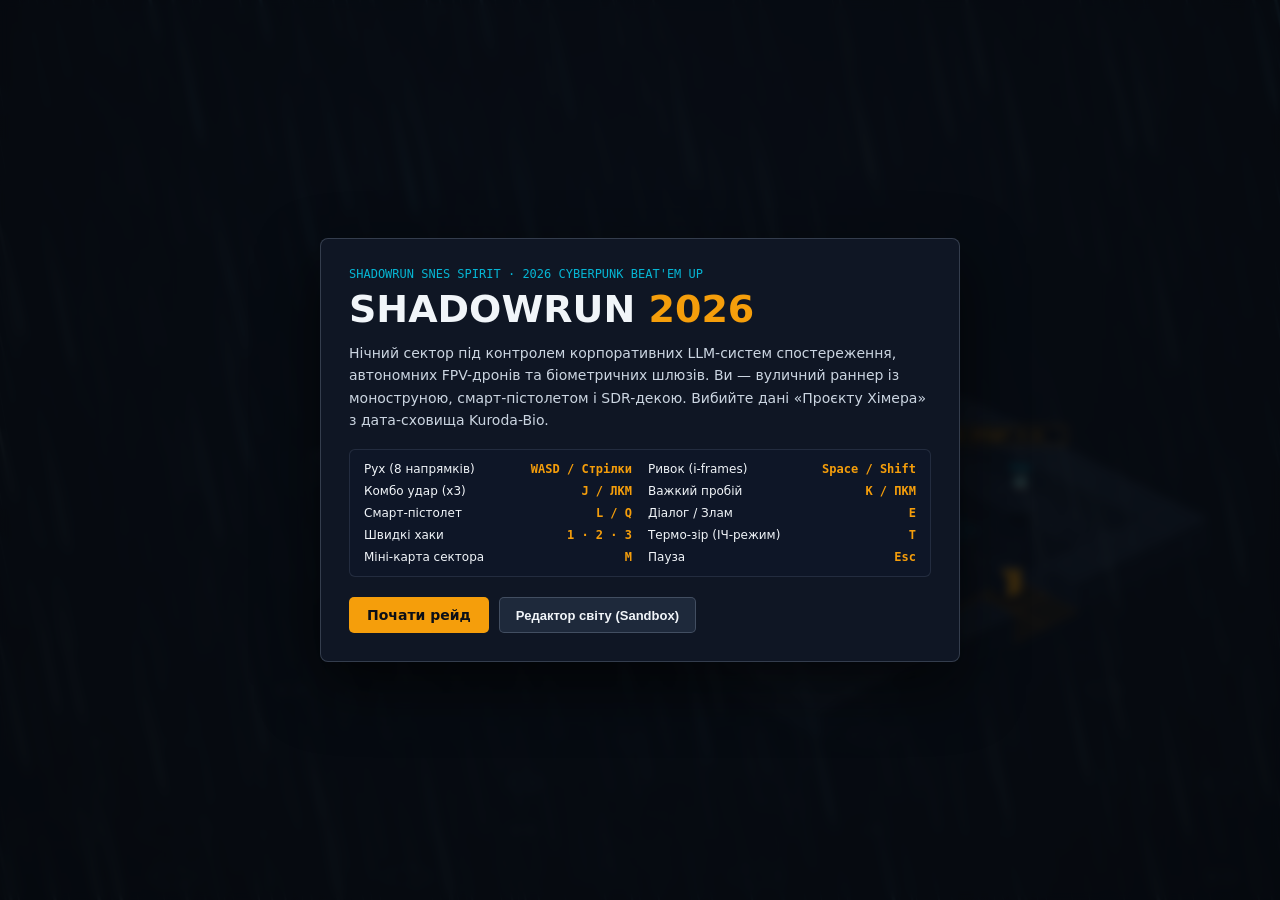
==== commit 05bff038: "feat: add rain shader, world editor, and minimap HUD - Introduce WebGL rain shader layer for improve" ====
--- a/public/shadowrun-2026.html
+++ b/public/shadowrun-2026.html
@@ -52,6 +52,15 @@
       cursor: crosshair;
     }
 
+    canvas#rain-shader-canvas {
+      position: absolute;
+      inset: 0;
+      width: 100%;
+      height: 100%;
+      pointer-events: none;
+      z-index: 4;
+    }
+
     /* === HUD OVERLAYS === */
     .hud-top {
       position: absolute;
@@ -162,9 +171,25 @@
 
     .hud-actions {
       display: flex;
+      align-items: center;
       justify-content: flex-end;
       gap: 6px;
       margin-top: 8px;
+    }
+
+    .autosave-indicator {
+      font-family: var(--font-mono);
+      font-size: 10px;
+      color: var(--text-muted);
+      opacity: 0.72;
+      margin-right: 4px;
+      transition: opacity 200ms, color 200ms;
+      white-space: nowrap;
+    }
+
+    .autosave-indicator.saved {
+      color: var(--accent-emerald);
+      opacity: 1;
     }
 
     .btn-mini {
@@ -225,6 +250,12 @@
       box-shadow: 0 0 14px rgba(245, 158, 11, 0.35);
     }
 
+    .skill-slot.active-thermal {
+      border-color: var(--accent-cyan);
+      background: rgba(6, 182, 212, 0.18);
+      box-shadow: 0 0 14px rgba(6, 182, 212, 0.35);
+    }
+
     .skill-key {
       width: 22px;
       height: 22px;
@@ -291,28 +322,82 @@
       letter-spacing: 0.06em;
     }
 
-    .toast-stack {
+    .event-console {
       position: absolute;
-      top: 96px;
-      left: 50%;
-      transform: translateX(-50%);
+      left: 14px;
+      bottom: 14px;
+      width: 348px;
+      max-width: calc(100vw - 28px);
       display: flex;
       flex-direction: column;
-      align-items: center;
+      gap: 4px;
+      pointer-events: none;
+      z-index: 16;
+    }
+
+    @media (max-width: 1240px) {
+      .event-console {
+        bottom: 74px;
+      }
+    }
+
+    .event-line {
+      display: flex;
+      align-items: baseline;
       gap: 6px;
-      pointer-events: none;
-      z-index: 15;
-    }
-
-    .toast-msg {
-      background: rgba(15, 23, 42, 0.92);
-      border: 1px solid rgba(6, 182, 212, 0.45);
+      background: rgba(10, 15, 25, 0.74);
+      border: 1px solid rgba(148, 163, 184, 0.18);
+      border-radius: 5px;
+      padding: 6px 10px;
+      backdrop-filter: blur(6px);
+      font-family: var(--font-mono);
+      font-size: 11px;
+      line-height: 1.35;
+      font-variant-numeric: tabular-nums;
       color: var(--text-primary);
-      padding: 6px 14px;
-      border-radius: 4px;
-      font-family: var(--font-mono);
-      font-size: 12px;
-      box-shadow: 0 6px 20px rgba(0, 0, 0, 0.45);
+      box-shadow: 0 6px 18px rgba(0, 0, 0, 0.38);
+      opacity: 0;
+      transform: translateY(6px);
+      transition: opacity 180ms cubic-bezier(0.16, 1, 0.3, 1), transform 180ms cubic-bezier(0.16, 1, 0.3, 1);
+    }
+
+    .event-line.visible {
+      opacity: 1;
+      transform: translateY(0);
+    }
+
+    .event-line.fading {
+      opacity: 0;
+      transform: translateY(-4px);
+    }
+
+    .event-time {
+      color: var(--text-muted);
+      font-size: 10px;
+      flex-shrink: 0;
+    }
+
+    .event-sep {
+      color: rgba(148, 163, 184, 0.42);
+      flex-shrink: 0;
+    }
+
+    .event-cat {
+      font-size: 10px;
+      font-weight: 700;
+      letter-spacing: 0.04em;
+      flex-shrink: 0;
+    }
+
+    .event-cat.cat-SAVE { color: var(--accent-emerald); }
+    .event-cat.cat-LOOT { color: var(--accent-amber); }
+    .event-cat.cat-QUEST { color: var(--accent-cyan); }
+    .event-cat.cat-HACK { color: #38bdf8; }
+    .event-cat.cat-SYS { color: #fca5a5; }
+
+    .event-text {
+      color: #e2e8f0;
+      word-break: break-word;
     }
 
     /* === MODALS (TITLE, DIALOGUE, HACKING, SHOP, PAUSE, END) === */
@@ -618,6 +703,235 @@
       color: #6ee7b7;
     }
 
+    .hack-combo-box {
+      transition: border-color 150ms, background 150ms;
+    }
+
+    .hack-combo-box[data-tier="1"] {
+      border-color: rgba(6, 182, 212, 0.55);
+      background: rgba(6, 182, 212, 0.08);
+    }
+
+    .hack-combo-box[data-tier="2"] {
+      border-color: rgba(245, 158, 11, 0.65);
+      background: rgba(245, 158, 11, 0.1);
+    }
+
+    .hack-combo-box[data-tier="3"] {
+      border-color: rgba(16, 185, 129, 0.72);
+      background: rgba(16, 185, 129, 0.11);
+    }
+
+    .hack-combo-box.combo-break {
+      border-color: rgba(239, 68, 68, 0.85);
+      background: rgba(239, 68, 68, 0.14);
+    }
+
+    .hack-combo-head {
+      display: flex;
+      align-items: baseline;
+      justify-content: space-between;
+      gap: 8px;
+      margin-bottom: 7px;
+    }
+
+    .hack-combo-mult {
+      font-family: var(--font-mono);
+      font-size: 18px;
+      font-weight: 700;
+      line-height: 1;
+      font-variant-numeric: tabular-nums;
+      color: var(--text-muted);
+      transition: color 140ms, transform 140ms;
+    }
+
+    .hack-combo-box[data-tier="1"] .hack-combo-mult { color: var(--accent-cyan); }
+    .hack-combo-box[data-tier="2"] .hack-combo-mult { color: var(--accent-amber); }
+    .hack-combo-box[data-tier="3"] .hack-combo-mult { color: var(--accent-emerald); }
+    .hack-combo-box.combo-break .hack-combo-mult { color: var(--accent-red); }
+
+    .hack-combo-mult.pop {
+      animation: combo-pop 210ms cubic-bezier(0.16, 1, 0.3, 1);
+    }
+
+    .hack-combo-segs {
+      display: grid;
+      grid-template-columns: repeat(3, minmax(0, 1fr));
+      gap: 5px;
+      margin-bottom: 7px;
+    }
+
+    .combo-seg {
+      height: 5px;
+      border-radius: 2px;
+      background: rgba(148, 163, 184, 0.18);
+      transition: background 140ms, opacity 140ms;
+    }
+
+    .combo-seg.active-1 { background: var(--accent-cyan); }
+    .combo-seg.active-2 { background: var(--accent-amber); }
+    .combo-seg.active-3 { background: var(--accent-emerald); }
+
+    .hack-combo-meta {
+      font-family: var(--font-mono);
+      font-size: 11px;
+      line-height: 1.35;
+      color: var(--text-muted);
+      font-variant-numeric: tabular-nums;
+    }
+
+    .hack-combo-box[data-tier="2"] .hack-combo-meta,
+    .hack-combo-box[data-tier="3"] .hack-combo-meta {
+      color: var(--text-primary);
+    }
+
+    .hack-combo-box.combo-break .hack-combo-meta {
+      color: #fca5a5;
+    }
+
+    @keyframes combo-pop {
+      0% { transform: scale(1); }
+      40% { transform: scale(1.28); }
+      100% { transform: scale(1); }
+    }
+
+    /* === HACKING GLITCH SCREEN OVERLAY === */
+    #hack-glitch-overlay {
+      position: absolute;
+      inset: 0;
+      pointer-events: none;
+      z-index: 60;
+      opacity: 0;
+      overflow: hidden;
+      --glitch-power: 1;
+    }
+
+    #hack-glitch-overlay.active {
+      opacity: 1;
+      animation: hack-glitch-fade 260ms ease-out forwards;
+    }
+
+    .glitch-scanlines {
+      position: absolute;
+      inset: 0;
+      background: repeating-linear-gradient(
+        to bottom,
+        rgba(6, 182, 212, 0.09) 0px,
+        rgba(6, 182, 212, 0.09) 1px,
+        transparent 1px,
+        transparent 4px
+      );
+      opacity: calc(0.3 + var(--glitch-power) * 0.18);
+    }
+
+    .glitch-rgb {
+      position: absolute;
+      inset: 0;
+      mix-blend-mode: screen;
+    }
+
+    .glitch-rgb-cyan {
+      border-left: calc(2px * var(--glitch-power)) solid rgba(6, 182, 212, 0.72);
+      border-right: calc(1px * var(--glitch-power)) solid rgba(6, 182, 212, 0.42);
+      background: linear-gradient(
+        90deg,
+        rgba(6, 182, 212, 0.16) 0%,
+        transparent 14%,
+        transparent 86%,
+        rgba(6, 182, 212, 0.12) 100%
+      );
+    }
+
+    .glitch-rgb-red {
+      border-right: calc(2px * var(--glitch-power)) solid rgba(239, 68, 68, 0.72);
+      border-left: calc(1px * var(--glitch-power)) solid rgba(245, 158, 11, 0.42);
+      background: linear-gradient(
+        90deg,
+        rgba(239, 68, 68, 0.12) 0%,
+        transparent 14%,
+        transparent 86%,
+        rgba(239, 68, 68, 0.16) 100%
+      );
+    }
+
+    #hack-glitch-overlay.active .glitch-rgb-cyan {
+      animation: hack-rgb-left 240ms steps(4, end) forwards;
+    }
+
+    #hack-glitch-overlay.active .glitch-rgb-red {
+      animation: hack-rgb-right 240ms steps(4, end) forwards;
+    }
+
+    .glitch-slice {
+      position: absolute;
+      left: -2%;
+      width: 104%;
+      height: calc(10px + var(--glitch-power) * 6px);
+      top: 28%;
+      background: linear-gradient(
+        90deg,
+        rgba(6, 182, 212, 0.28),
+        rgba(245, 158, 11, 0.18) 50%,
+        rgba(239, 68, 68, 0.28)
+      );
+      opacity: 0;
+    }
+
+    #hack-glitch-overlay.active .glitch-slice {
+      animation: hack-slice-jump 230ms steps(3, end) forwards;
+    }
+
+    .modal-box.glitch-shake {
+      animation: hack-modal-shake 220ms steps(4, end);
+    }
+
+    @keyframes hack-glitch-fade {
+      0% { opacity: 1; }
+      75% { opacity: 0.85; }
+      100% { opacity: 0; }
+    }
+
+    @keyframes hack-rgb-left {
+      0%   { transform: translate3d(calc(-3px * var(--glitch-power)), 0, 0); }
+      35%  { transform: translate3d(calc(2px * var(--glitch-power)), -1px, 0); }
+      70%  { transform: translate3d(calc(-2px * var(--glitch-power)), 1px, 0); }
+      100% { transform: translate3d(0, 0, 0); }
+    }
+
+    @keyframes hack-rgb-right {
+      0%   { transform: translate3d(calc(3px * var(--glitch-power)), 0, 0); }
+      35%  { transform: translate3d(calc(-2px * var(--glitch-power)), 1px, 0); }
+      70%  { transform: translate3d(calc(2px * var(--glitch-power)), -1px, 0); }
+      100% { transform: translate3d(0, 0, 0); }
+    }
+
+    @keyframes hack-slice-jump {
+      0%   { opacity: 0.9; transform: translate3d(calc(-8px * var(--glitch-power)), 0, 0); }
+      45%  { opacity: 0.75; transform: translate3d(calc(10px * var(--glitch-power)), 210px, 0); }
+      80%  { opacity: 0.5; transform: translate3d(calc(-5px * var(--glitch-power)), 340px, 0); }
+      100% { opacity: 0; transform: translate3d(0, 340px, 0); }
+    }
+
+    @keyframes hack-modal-shake {
+      0%   { transform: translate3d(calc(-2px * var(--glitch-power)), calc(1px * var(--glitch-power)), 0); }
+      33%  { transform: translate3d(calc(2.5px * var(--glitch-power)), calc(-1.5px * var(--glitch-power)), 0); }
+      66%  { transform: translate3d(calc(-1.5px * var(--glitch-power)), calc(-1px * var(--glitch-power)), 0); }
+      100% { transform: translate3d(0, 0, 0); }
+    }
+
+    @media (prefers-reduced-motion: reduce) {
+      #hack-glitch-overlay.active .glitch-rgb-cyan,
+      #hack-glitch-overlay.active .glitch-rgb-red,
+      #hack-glitch-overlay.active .glitch-slice,
+      .modal-box.glitch-shake,
+      .hack-combo-mult.pop {
+        animation: none !important;
+      }
+      #hack-glitch-overlay.active {
+        opacity: 0.35;
+      }
+    }
+
     /* === SHOP === */
     .shop-list {
       display: flex;
@@ -647,11 +961,410 @@
       font-size: 12px;
       color: var(--text-muted);
     }
+
+    /* === SETTINGS PANEL IN SYSTEM MODAL === */
+    .sys-settings {
+      margin-bottom: 18px;
+      padding: 12px 14px;
+      background: rgba(9, 13, 22, 0.72);
+      border: 1px solid rgba(148, 163, 184, 0.18);
+      border-radius: 5px;
+    }
+
+    .settings-row {
+      display: flex;
+      align-items: center;
+      justify-content: space-between;
+      gap: 12px;
+      margin-bottom: 10px;
+      font-size: 13px;
+      color: var(--text-primary);
+    }
+
+    .settings-val {
+      font-family: var(--font-mono);
+      font-size: 12px;
+      font-weight: 600;
+      color: var(--accent-cyan);
+      font-variant-numeric: tabular-nums;
+    }
+
+    .rain-slider {
+      width: 100%;
+      accent-color: var(--accent-amber);
+      cursor: pointer;
+      margin-bottom: 10px;
+    }
+
+    .preset-row {
+      display: grid;
+      grid-template-columns: repeat(4, minmax(0, 1fr));
+      gap: 6px;
+    }
+
+    .preset-btn {
+      background: #131d30;
+      color: var(--text-muted);
+      border: 1px solid rgba(148, 163, 184, 0.22);
+      border-radius: 4px;
+      padding: 5px 6px;
+      font-family: var(--font-mono);
+      font-size: 11px;
+      cursor: pointer;
+      white-space: nowrap;
+      transition: border-color 120ms, color 120ms, background 120ms;
+    }
+
+    .preset-btn:hover {
+      border-color: var(--accent-cyan);
+      color: var(--text-primary);
+    }
+
+    .preset-btn.active {
+      border-color: var(--accent-amber);
+      background: rgba(245, 158, 11, 0.16);
+      color: var(--accent-amber);
+      font-weight: 600;
+    }
+
+    /* === SANDBOX WORLD EDITOR === */
+    #editor-ui {
+      position: absolute;
+      inset: 0;
+      pointer-events: none;
+      z-index: 25;
+      display: none;
+      flex-direction: column;
+      justify-content: space-between;
+    }
+
+    #editor-ui.open {
+      display: flex;
+    }
+
+    .editor-topbar {
+      pointer-events: auto;
+      display: flex;
+      align-items: center;
+      justify-content: space-between;
+      gap: 10px;
+      padding: 8px 14px;
+      background: rgba(11, 16, 27, 0.94);
+      border-bottom: 1px solid rgba(148, 163, 184, 0.22);
+      backdrop-filter: blur(8px);
+      flex-wrap: wrap;
+    }
+
+    .editor-group {
+      display: flex;
+      align-items: center;
+      gap: 8px;
+      flex-wrap: wrap;
+    }
+
+    .editor-select,
+    .editor-input {
+      background: #131d30;
+      color: var(--text-primary);
+      border: 1px solid rgba(148, 163, 184, 0.28);
+      border-radius: 4px;
+      padding: 5px 8px;
+      font-family: var(--font-mono);
+      font-size: 11px;
+      outline: none;
+    }
+
+    .editor-select:focus,
+    .editor-input:focus {
+      border-color: var(--accent-cyan);
+    }
+
+    .editor-status {
+      font-family: var(--font-mono);
+      font-size: 11px;
+      color: var(--text-muted);
+      font-variant-numeric: tabular-nums;
+      white-space: nowrap;
+    }
+
+    .editor-body {
+      flex: 1;
+      display: flex;
+      align-items: flex-start;
+      justify-content: space-between;
+      padding: 12px;
+      pointer-events: none;
+      overflow: hidden;
+    }
+
+    .editor-palette {
+      pointer-events: auto;
+      width: 248px;
+      max-height: calc(100vh - 110px);
+      overflow-y: auto;
+      background: rgba(11, 16, 27, 0.92);
+      border: 1px solid rgba(148, 163, 184, 0.22);
+      border-radius: 6px;
+      padding: 10px;
+      display: flex;
+      flex-direction: column;
+      gap: 10px;
+      backdrop-filter: blur(8px);
+    }
+
+    .ed-sec-title {
+      font-family: var(--font-mono);
+      font-size: 10px;
+      font-weight: 600;
+      color: var(--accent-cyan);
+      letter-spacing: 0.05em;
+      margin-bottom: 5px;
+    }
+
+    .ed-tool-grid {
+      display: grid;
+      grid-template-columns: repeat(2, minmax(0, 1fr));
+      gap: 5px;
+    }
+
+    .ed-tool-btn {
+      display: flex;
+      align-items: center;
+      gap: 6px;
+      background: #131d30;
+      color: var(--text-primary);
+      border: 1px solid rgba(148, 163, 184, 0.22);
+      border-radius: 4px;
+      padding: 6px 7px;
+      font-size: 11px;
+      text-align: left;
+      cursor: pointer;
+      white-space: nowrap;
+      overflow: hidden;
+      text-overflow: ellipsis;
+      transition: border-color 120ms, background 120ms;
+    }
+
+    .ed-tool-btn:hover {
+      border-color: var(--accent-cyan);
+    }
+
+    .ed-tool-btn.active {
+      border-color: var(--accent-amber);
+      background: rgba(245, 158, 11, 0.16);
+      color: #fde68a;
+      font-weight: 600;
+    }
+
+    .ed-swatch {
+      width: 9px;
+      height: 9px;
+      border-radius: 2px;
+      flex-shrink: 0;
+      border: 1px solid rgba(255, 255, 255, 0.25);
+    }
+
+    .ed-inspector {
+      pointer-events: auto;
+      width: 248px;
+      background: rgba(11, 16, 27, 0.92);
+      border: 1px solid rgba(148, 163, 184, 0.22);
+      border-radius: 6px;
+      padding: 11px;
+      display: flex;
+      flex-direction: column;
+      gap: 8px;
+      backdrop-filter: blur(8px);
+      font-size: 11px;
+    }
+
+    .ed-field {
+      display: flex;
+      flex-direction: column;
+      gap: 3px;
+    }
+
+    .ed-field label {
+      font-family: var(--font-mono);
+      font-size: 10px;
+      color: var(--text-muted);
+    }
+
+    .ed-row-2 {
+      display: grid;
+      grid-template-columns: repeat(2, minmax(0, 1fr));
+      gap: 6px;
+    }
+
+    .ed-hint {
+      pointer-events: auto;
+      margin: 0 12px 10px 12px;
+      align-self: flex-end;
+      background: rgba(11, 16, 27, 0.84);
+      border: 1px solid rgba(148, 163, 184, 0.18);
+      border-radius: 4px;
+      padding: 5px 10px;
+      font-family: var(--font-mono);
+      font-size: 11px;
+      color: var(--text-muted);
+    }
+
+    #playtest-bar {
+      position: absolute;
+      bottom: 214px;
+      right: 16px;
+      z-index: 22;
+      display: none;
+      align-items: center;
+      gap: 8px;
+      background: rgba(11, 16, 27, 0.9);
+      border: 1px solid rgba(245, 158, 11, 0.45);
+      border-radius: 6px;
+      padding: 6px 10px;
+      backdrop-filter: blur(6px);
+      transition: bottom 160ms ease;
+    }
+
+    #playtest-bar.visible {
+      display: flex;
+    }
+
+    /* === DYNAMIC MINIMAP HUD (bottom-right) === */
+    .minimap-panel {
+      position: absolute;
+      bottom: 14px;
+      right: 16px;
+      z-index: 15;
+      width: 208px;
+      background: rgba(11, 16, 27, 0.9);
+      border: 1px solid rgba(148, 163, 184, 0.24);
+      border-radius: 6px;
+      backdrop-filter: blur(8px);
+      box-shadow: 0 8px 24px rgba(0, 0, 0, 0.45);
+      overflow: hidden;
+      display: none;
+      flex-direction: column;
+      pointer-events: auto;
+    }
+
+    .minimap-head {
+      display: flex;
+      align-items: center;
+      justify-content: space-between;
+      gap: 6px;
+      padding: 6px 9px;
+      border-bottom: 1px solid rgba(148, 163, 184, 0.14);
+      cursor: pointer;
+      user-select: none;
+    }
+
+    .minimap-panel.collapsed .minimap-head {
+      border-bottom: none;
+    }
+
+    .minimap-title {
+      font-family: var(--font-mono);
+      font-size: 10px;
+      font-weight: 600;
+      letter-spacing: 0.04em;
+      color: var(--accent-cyan);
+      white-space: nowrap;
+      overflow: hidden;
+      text-overflow: ellipsis;
+    }
+
+    .minimap-meta {
+      display: flex;
+      align-items: center;
+      gap: 6px;
+      flex-shrink: 0;
+      font-family: var(--font-mono);
+      font-size: 10px;
+      font-variant-numeric: tabular-nums;
+      color: var(--text-muted);
+    }
+
+    .minimap-key {
+      padding: 1px 5px;
+      border: 1px solid rgba(148, 163, 184, 0.28);
+      border-radius: 3px;
+      background: #131d30;
+      color: var(--accent-amber);
+      font-weight: 700;
+      font-size: 10px;
+    }
+
+    .minimap-body {
+      padding: 7px 9px 6px 9px;
+      display: flex;
+      flex-direction: column;
+      gap: 5px;
+    }
+
+    .minimap-panel.collapsed .minimap-body {
+      display: none;
+    }
+
+    #minimap-canvas {
+      display: block;
+      width: 190px;
+      height: 140px;
+      border-radius: 4px;
+      background: #060a12;
+      border: 1px solid rgba(148, 163, 184, 0.16);
+    }
+
+    .minimap-legend {
+      display: flex;
+      align-items: center;
+      justify-content: space-between;
+      font-family: var(--font-mono);
+      font-size: 9px;
+      color: var(--text-muted);
+    }
+
+    .minimap-legend-item {
+      display: inline-flex;
+      align-items: center;
+      gap: 4px;
+      white-space: nowrap;
+    }
+
+    .mm-dot {
+      width: 6px;
+      height: 6px;
+      border-radius: 50%;
+      display: inline-block;
+    }
+
+    .json-textarea {
+      width: 100%;
+      height: 220px;
+      background: #080d16;
+      color: #a5f3fc;
+      border: 1px solid rgba(148, 163, 184, 0.26);
+      border-radius: 5px;
+      padding: 10px;
+      font-family: var(--font-mono);
+      font-size: 11px;
+      line-height: 1.45;
+      resize: vertical;
+      outline: none;
+    }
+
+    .json-error {
+      margin-top: 8px;
+      font-family: var(--font-mono);
+      font-size: 11px;
+      color: #fca5a5;
+      min-height: 16px;
+    }
   </style>
 </head>
 <body>
 <div id="game-root">
   <canvas id="world-canvas"></canvas>
+  <canvas id="rain-shader-canvas"></canvas>
 
   <!-- TOP HUD -->
   <div class="hud-top" id="hud-top" style="display:none;">
@@ -678,8 +1391,10 @@
       <div class="zone-title" id="hud-zone">Сектор 1 · Провулок «Синтез-7»</div>
       <div class="quest-text" id="hud-quest">Поговоріть з фіксером Мартою «Проксі» [E]</div>
       <div class="hud-actions">
+        <span class="autosave-indicator" id="hud-autosave"></span>
         <button class="btn-mini" id="btn-audio-toggle">Звук: Увімк</button>
         <button class="btn-mini" id="btn-save-game">Зберегти</button>
+        <button class="btn-mini" id="btn-settings-game">Налаштування</button>
         <button class="btn-mini" id="btn-pause-game">Пауза [Esc]</button>
       </div>
     </div>
@@ -691,8 +1406,8 @@
     <div class="combo-sub" id="combo-sub">COMBO</div>
   </div>
 
-  <!-- TOASTS -->
-  <div class="toast-stack" id="toast-stack"></div>
+  <!-- EVENT CONSOLE (HUD_UI) -->
+  <div class="event-console" id="event-console" style="display:none;" aria-live="polite"></div>
 
   <!-- BOTTOM QUICK-HACK & COMBAT STRIP -->
   <div class="hud-bottom" id="hud-bottom" style="display:none;">
@@ -717,6 +1432,13 @@
         <span class="skill-cost">45 RAM · Пробій щитів</span>
       </div>
     </div>
+    <div class="skill-slot" id="slot-thermal" data-skill="thermal">
+      <span class="skill-key">T</span>
+      <div class="skill-meta">
+        <span class="skill-name">Термо-зір</span>
+        <span class="skill-cost" id="thermal-slot-meta">Рів.1 · 4.6 RAM/с</span>
+      </div>
+    </div>
   </div>
 
   <!-- TITLE MODAL -->
@@ -737,11 +1459,14 @@
         <div class="ctrl-row"><span>Смарт-пістолет</span><span class="ctrl-key">L / Q</span></div>
         <div class="ctrl-row"><span>Діалог / Злам</span><span class="ctrl-key">E</span></div>
         <div class="ctrl-row"><span>Швидкі хаки</span><span class="ctrl-key">1 · 2 · 3</span></div>
+        <div class="ctrl-row"><span>Термо-зір (ІЧ-режим)</span><span class="ctrl-key">T</span></div>
+        <div class="ctrl-row"><span>Міні-карта сектора</span><span class="ctrl-key">M</span></div>
         <div class="ctrl-row"><span>Пауза</span><span class="ctrl-key">Esc</span></div>
       </div>
       <div style="display:flex; gap:10px; flex-wrap:wrap;">
         <button class="btn-primary" id="btn-start-new">Почати рейд</button>
         <button class="btn-secondary" id="btn-continue-save" style="display:none;">Продовжити збереження</button>
+        <button class="btn-secondary" id="btn-open-editor">Редактор світу (Sandbox)</button>
       </div>
     </div>
   </div>
@@ -796,8 +1521,20 @@
               <div class="bar-label" style="width:auto;">БУФЕР ЕКСПЛОЙТУ</div>
               <div class="hack-seq" id="hack-target-seq"></div>
             </div>
+            <div class="hack-box hack-combo-box" id="hack-combo-box" data-tier="0">
+              <div class="hack-combo-head">
+                <div class="bar-label" style="width:auto;">ЛАНЦЮЖОК ЕКСПЛОЙТУ</div>
+                <div class="hack-combo-mult" id="hack-combo-mult">0x</div>
+              </div>
+              <div class="hack-combo-segs" id="hack-combo-segs">
+                <span class="combo-seg"></span>
+                <span class="combo-seg"></span>
+                <span class="combo-seg"></span>
+              </div>
+              <div class="hack-combo-meta" id="hack-combo-meta">Очікування першого токена</div>
+            </div>
             <div class="hack-box" style="font-size:12px; color:#cbd5e1; line-height:1.45;">
-              Натискайте підсвічені клітинки рядка чи стовпця, щоб зібрати потрібні токени. Уникайте червоних пасток <strong>ICE</strong> (+25% тривоги).
+              Натискайте підсвічені клітинки рядка чи стовпця, щоб зібрати потрібні токени. Серія знижує трейс ШІ та дає бонусні кредити; помилка чи <strong>ICE</strong> скидають ланцюжок.
             </div>
           </div>
         </div>
@@ -830,6 +1567,19 @@
       </div>
       <div class="modal-body">
         <p id="sys-body" style="margin:0 0 18px 0; font-size:14px; line-height:1.6; color:#cbd5e1;"></p>
+        <div id="sys-settings" class="sys-settings" style="display:none;">
+          <div class="settings-row">
+            <span>Інтенсивність дощу (GLSL шейдер)</span>
+            <span class="settings-val" id="rain-val-label">65%</span>
+          </div>
+          <input type="range" id="rain-slider" class="rain-slider" min="0" max="100" step="1" value="65" aria-label="Інтенсивність дощу" />
+          <div class="preset-row" id="rain-presets">
+            <button type="button" class="preset-btn" data-rain="0">Вимк 0%</button>
+            <button type="button" class="preset-btn" data-rain="30">Мряка 30%</button>
+            <button type="button" class="preset-btn" data-rain="65">Дощ 65%</button>
+            <button type="button" class="preset-btn" data-rain="100">Злива 100%</button>
+          </div>
+        </div>
         <div id="sys-stats" style="display:none; margin-bottom:18px; font-family:var(--font-mono); font-size:12px; background:rgba(9,13,22,0.7); padding:12px; border-radius:5px; border:1px solid rgba(148,163,184,0.18);"></div>
         <div style="display:flex; gap:10px; flex-wrap:wrap;">
           <button class="btn-primary" id="btn-sys-primary">Продовжити</button>
@@ -837,6 +1587,160 @@
         </div>
       </div>
     </div>
+  </div>
+
+  <!-- PLAYTEST RETURN BAR (shown only during Sandbox Playtest) -->
+  <div id="playtest-bar">
+    <span style="font-family:var(--font-mono); font-size:11px; color:#fbbf24;">PLAYTEST</span>
+    <button class="btn-mini" id="btn-return-editor" style="border-color:var(--accent-amber); color:#fde68a;">До редактора</button>
+  </div>
+
+  <!-- DYNAMIC MINIMAP HUD -->
+  <div class="minimap-panel" id="minimap-panel">
+    <div class="minimap-head" id="minimap-toggle" title="Згорнути або розгорнути міні-карту [M]">
+      <span class="minimap-title" id="minimap-zone-tag">РАДАР</span>
+      <span class="minimap-meta">
+        <span id="minimap-coords">0,0</span>
+        <span class="minimap-key">M</span>
+      </span>
+    </div>
+    <div class="minimap-body">
+      <canvas id="minimap-canvas" width="190" height="140"></canvas>
+      <div class="minimap-legend">
+        <span class="minimap-legend-item"><span class="mm-dot" style="background:#f59e0b"></span>Ціль</span>
+        <span class="minimap-legend-item"><span class="mm-dot" style="background:#22d3ee"></span>Термінал</span>
+        <span class="minimap-legend-item"><span class="mm-dot" style="background:#ef4444"></span>Ворог</span>
+      </div>
+    </div>
+  </div>
+
+  <!-- SANDBOX WORLD EDITOR OVERLAY -->
+  <div id="editor-ui">
+    <div class="editor-topbar">
+      <div class="editor-group">
+        <span style="font-family:var(--font-display); font-weight:700; font-size:14px; color:var(--accent-amber); white-space:nowrap;">Редактор світу</span>
+        <select id="ed-zone-select" class="editor-select" aria-label="Вибір сектора"></select>
+        <input id="ed-zone-title" class="editor-input" style="width:200px;" placeholder="Назва сектора" aria-label="Назва сектора" />
+        <button type="button" class="btn-mini" id="btn-ed-new-zone">Новий сектор</button>
+        <button type="button" class="btn-mini" id="btn-ed-del-zone">Видалити</button>
+      </div>
+      <div class="editor-group">
+        <span class="editor-status" id="ed-status">Схема v1 · 0, 0</span>
+        <button type="button" class="btn-mini" id="btn-ed-export">Експорт JSON</button>
+        <button type="button" class="btn-mini" id="btn-ed-import">Імпорт JSON</button>
+        <button type="button" class="btn-mini" id="btn-ed-reset">Скинути світ</button>
+        <button type="button" class="btn-mini" id="btn-ed-menu">До меню</button>
+        <button type="button" class="btn-primary" id="btn-ed-playtest" style="padding:6px 14px; font-size:12px;">Playtest</button>
+      </div>
+    </div>
+
+    <div class="editor-body">
+      <div class="editor-palette" id="editor-palette">
+        <div>
+          <div class="ed-sec-title">ТАЙЛИ МАПИ</div>
+          <div class="ed-tool-grid" id="ed-tiles-grid"></div>
+        </div>
+        <div>
+          <div class="ed-sec-title">ВОРОГИ ТА ЛУТ</div>
+          <div class="ed-tool-grid" id="ed-entities-grid"></div>
+        </div>
+        <div>
+          <div class="ed-sec-title">ОБ'ЄКТИ ТА ЗОНИ</div>
+          <div class="ed-tool-grid" id="ed-objects-grid"></div>
+        </div>
+      </div>
+
+      <div class="ed-inspector" id="editor-inspector">
+        <div class="ed-sec-title" id="ed-insp-title">ІНСПЕКТОР СЕКТОРА</div>
+        <div id="ed-zone-dims" style="font-family:var(--font-mono); color:var(--text-muted);">Розмір: 16 × 12</div>
+        <div id="ed-portal-fields" style="display:none; flex-direction:column; gap:7px; border-top:1px solid rgba(148,163,184,0.16); padding-top:8px;">
+          <div class="ed-sec-title" style="margin-bottom:0; color:var(--accent-amber);">ПАРАМЕТРИ ПОРТАЛУ</div>
+          <div class="ed-field">
+            <label for="ed-portal-target">Цільовий сектор</label>
+            <select id="ed-portal-target" class="editor-select"></select>
+          </div>
+          <div class="ed-row-2">
+            <div class="ed-field">
+              <label for="ed-portal-sx">Spawn X</label>
+              <input id="ed-portal-sx" type="number" step="0.5" min="1" max="26" class="editor-input" value="2" />
+            </div>
+            <div class="ed-field">
+              <label for="ed-portal-sy">Spawn Y</label>
+              <input id="ed-portal-sy" type="number" step="0.5" min="1" max="26" class="editor-input" value="5" />
+            </div>
+          </div>
+          <div class="ed-field">
+            <label for="ed-portal-flag">Умова доступу</label>
+            <select id="ed-portal-flag" class="editor-select">
+              <option value="">Без блокування</option>
+              <option value="vaultGateOpen">Потрібен злам шлюзу</option>
+              <option value="hasSectorKey">Потрібен Data-Key</option>
+            </select>
+          </div>
+          <button type="button" class="btn-mini" id="btn-ed-apply-portal">Оновити портал</button>
+        </div>
+
+        <div id="ed-new-zone-form" style="display:none; flex-direction:column; gap:7px; border-top:1px solid rgba(148,163,184,0.16); padding-top:8px;">
+          <div class="ed-sec-title" style="margin-bottom:0; color:#34d399;">СТВОРИТИ НОВИЙ СЕКТОР</div>
+          <div class="ed-field">
+            <label for="ed-nz-id">ID сектора (латиниця)</label>
+            <input id="ed-nz-id" class="editor-input" placeholder="sector_4" />
+          </div>
+          <div class="ed-field">
+            <label for="ed-nz-title">Назва</label>
+            <input id="ed-nz-title" class="editor-input" placeholder="Сектор 4 · Неон-Доки" />
+          </div>
+          <div class="ed-row-2">
+            <div class="ed-field">
+              <label for="ed-nz-w">Ширина (10–24)</label>
+              <input id="ed-nz-w" type="number" min="10" max="24" class="editor-input" value="16" />
+            </div>
+            <div class="ed-field">
+              <label for="ed-nz-h">Висота (10–20)</label>
+              <input id="ed-nz-h" type="number" min="10" max="20" class="editor-input" value="12" />
+            </div>
+          </div>
+          <div class="ed-row-2">
+            <button type="button" class="btn-mini" id="btn-ed-nz-create" style="border-color:#10b981; color:#6ee7b7;">Створити</button>
+            <button type="button" class="btn-mini" id="btn-ed-nz-cancel">Скасувати</button>
+          </div>
+        </div>
+      </div>
+    </div>
+
+    <div class="ed-hint">ЛКМ: малювати / ставити · ПКМ або WASD: камера · Playtest запускає поточний сектор без втрати кампанії</div>
+  </div>
+
+  <!-- EDITOR JSON EXPORT / IMPORT MODAL -->
+  <div class="modal-backdrop" id="modal-editor-json" style="z-index:45;">
+    <div class="modal-box" style="max-width:640px;">
+      <div class="modal-head">
+        <div>
+          <h3 class="modal-title" id="ed-json-title">Експорт / Імпорт світу (JSON)</h3>
+          <div class="modal-sub">Версія формату: schemaVersion 1</div>
+        </div>
+        <button type="button" class="btn-mini" id="btn-ed-json-close">Закрити</button>
+      </div>
+      <div class="modal-body">
+        <div id="ed-json-file-row" style="display:none; margin-bottom:10px; align-items:center; gap:10px; flex-wrap:wrap;">
+          <input type="file" id="ed-json-file" accept=".json,application/json" style="font-size:12px; color:var(--text-muted);" />
+        </div>
+        <textarea id="ed-json-text" class="json-textarea" spellcheck="false"></textarea>
+        <div class="json-error" id="ed-json-error"></div>
+        <div style="display:flex; gap:10px; margin-top:10px; flex-wrap:wrap;">
+          <button type="button" class="btn-primary" id="btn-ed-json-primary">Застосувати</button>
+          <button type="button" class="btn-secondary" id="btn-ed-json-copy">Копіювати JSON</button>
+        </div>
+      </div>
+    </div>
+  </div>
+
+  <!-- HACKING GLITCH OVERLAY -->
+  <div id="hack-glitch-overlay" aria-hidden="true">
+    <div class="glitch-scanlines"></div>
+    <div class="glitch-rgb glitch-rgb-cyan"></div>
+    <div class="glitch-rgb glitch-rgb-red"></div>
+    <div class="glitch-slice"></div>
   </div>
 </div>
 
@@ -871,7 +1775,8 @@
     SKILLS: {
       inject: { cost: 30, cooldown: 3.0, range: 280 },
       overclock: { cost: 40, cooldown: 8.0, duration: 3.8 },
-      emp: { cost: 45, cooldown: 5.0, radius: 175, dmg: 32 }
+      emp: { cost: 45, cooldown: 5.0, radius: 175, dmg: 32 },
+      thermal: { minRam: 8, baseDrain: 4.6, drainReductionPerTier: 0.9 }
     },
     SHOP_ITEMS: [
       {
@@ -909,6 +1814,15 @@
         costKarma: 0,
         maxRank: 2,
         apply(p) { p.gunBonus += 10; p.ammo = Math.min(p.maxAmmo, p.ammo + 6); }
+      },
+      {
+        id: "thermal_optics",
+        name: "Кібер-оптика «ІЧ-Сенсор»",
+        desc: "Підвищує рівень Термо-зору [T]: скрині, схованки й вектори загроз",
+        costCredits: 95,
+        costKarma: 0,
+        maxRank: 2,
+        apply() {}
       },
       {
         id: "trauma_gel",
@@ -1059,25 +1973,72 @@
 
   /* ============================================================================
    * MODULE 03: STATE_STORE
-   * Dependencies: CONFIG
+   * Dependencies: CONFIG, EVENT_BUS
    * Exports: createStateStore({ config, bus })
-   * Seam note: Central state container + serialization seam
+   * Seam note: Central state container + reactive localStorage autosave seam
    * ========================================================================== */
   function createStateStore({ config, bus }) {
     const SAVE_KEY = "shadowrun_2026_save_v1";
+    const SETTINGS_KEY = "shadowrun_2026_settings_v1";
+
+    function loadSettings() {
+      const defaults = { rainIntensity: 0.65, minimapVisible: true };
+      try {
+        const raw = localStorage.getItem(SETTINGS_KEY);
+        if (!raw) return defaults;
+        const parsed = JSON.parse(raw);
+        const rain = Number(parsed?.rainIntensity);
+        return {
+          rainIntensity: Number.isFinite(rain) ? Math.max(0, Math.min(1, rain)) : 0.65,
+          minimapVisible: parsed?.minimapVisible !== false
+        };
+      } catch {
+        return defaults;
+      }
+    }
+
+    const settings = loadSettings();
+
+    function getSetting(key) {
+      return settings[key];
+    }
+
+    function setSetting(key, value, { silent = false } = {}) {
+      if (key === "rainIntensity") {
+        const clamped = Math.max(0, Math.min(1, Number(value) || 0));
+        settings.rainIntensity = clamped;
+        try {
+          localStorage.setItem(SETTINGS_KEY, JSON.stringify(settings));
+        } catch {}
+        bus.emit("settings:rainChanged", { value: clamped, silent });
+      } else if (key === "minimapVisible") {
+        settings.minimapVisible = Boolean(value);
+        try {
+          localStorage.setItem(SETTINGS_KEY, JSON.stringify(settings));
+        } catch {}
+        bus.emit("settings:minimapChanged", { value: settings.minimapVisible });
+      }
+    }
 
     function createInitialState() {
       return {
-        mode: "TITLE", // TITLE | PLAYING | DIALOGUE | HACKING | SHOP | PAUSED | GAMEOVER | VICTORY
+        mode: "TITLE", // TITLE | PLAYING | DIALOGUE | HACKING | SHOP | PAUSED | GAMEOVER | VICTORY | EDITOR
         zoneId: "alley",
         time: 0,
         hitStop: 0,
         shakeTime: 0,
         shakeMag: 0,
         overclockTimer: 0,
+        thermalActive: false,
+        playtestMode: false,
         questText: "Поговоріть з фіксером Мартою «Проксі» [E] або очистіть провулок.",
         unlockedKeywords: ["contract", "doc_shop", "cyberware_2026", "cache_help"],
         askedKeywords: [],
+        usedTerminals: [],
+        discoveredTerminals: [],
+        exploredTiles: {},
+        destroyedEntityIds: [],
+        alliedEntityIds: [],
         flags: {
           gotContract: false,
           cacheRewarded: false,
@@ -1148,21 +2109,53 @@
     }
 
     let state = createInitialState();
+    let autosaveQueued = false;
+    const exploredSets = new Map();
+
+    function rebuildExploredCache() {
+      exploredSets.clear();
+      const et = state.exploredTiles || {};
+      for (const [zid, arr] of Object.entries(et)) {
+        if (Array.isArray(arr)) {
+          exploredSets.set(zid, new Set(arr));
+        }
+      }
+    }
 
     function hasSave() {
       try { return Boolean(localStorage.getItem(SAVE_KEY)); } catch { return false; }
     }
 
-    function save() {
+    function canPersistRun() {
+      return (
+        !state.playtestMode &&
+        state.player.hp > 0 &&
+        !state.flags.extracted &&
+        state.mode !== "TITLE" &&
+        state.mode !== "EDITOR" &&
+        state.mode !== "GAMEOVER" &&
+        state.mode !== "VICTORY"
+      );
+    }
+
+    function save({ silent = false } = {}) {
       try {
+        if (!canPersistRun()) return false;
+        const savedAt = Date.now();
         const snapshot = {
           zoneId: state.zoneId,
           questText: state.questText,
           unlockedKeywords: state.unlockedKeywords,
           askedKeywords: state.askedKeywords,
+          usedTerminals: state.usedTerminals,
+          discoveredTerminals: state.discoveredTerminals,
+          exploredTiles: state.exploredTiles,
+          destroyedEntityIds: state.destroyedEntityIds,
+          alliedEntityIds: state.alliedEntityIds,
           flags: state.flags,
           stats: state.stats,
           shopPurchases: state.shopPurchases,
+          savedAt,
           player: {
             x: state.player.x,
             y: state.player.y,
@@ -1172,6 +2165,7 @@
             maxRam: state.player.maxRam,
             ramRegenBonus: state.player.ramRegenBonus,
             ammo: state.player.ammo,
+            maxAmmo: state.player.maxAmmo,
             credits: state.player.credits,
             karma: state.player.karma,
             meleeBonus: state.player.meleeBonus,
@@ -1179,11 +2173,23 @@
           }
         };
         localStorage.setItem(SAVE_KEY, JSON.stringify(snapshot));
-        bus.emit("state:toast", "Гру збережено в пам'ять");
+        bus.emit("state:autosaved", { silent, savedAt });
+        if (!silent) {
+          bus.emit("state:toast", "Гру збережено в пам'ять");
+        }
         return true;
       } catch {
         return false;
       }
+    }
+
+    function scheduleAutoSave() {
+      if (autosaveQueued || !canPersistRun()) return;
+      autosaveQueued = true;
+      queueMicrotask(() => {
+        autosaveQueued = false;
+        save({ silent: true });
+      });
     }
 
     function load() {
@@ -1194,25 +2200,134 @@
         state = createInitialState();
         state.zoneId = snap.zoneId || "alley";
         state.questText = snap.questText || state.questText;
-        state.unlockedKeywords = snap.unlockedKeywords || state.unlockedKeywords;
-        state.askedKeywords = snap.askedKeywords || [];
-        state.flags = { ...state.flags, ...(snap.flags || {}) };
+        state.unlockedKeywords = Array.isArray(snap.unlockedKeywords) ? snap.unlockedKeywords : state.unlockedKeywords;
+        state.askedKeywords = Array.isArray(snap.askedKeywords) ? snap.askedKeywords : [];
+        state.usedTerminals = Array.isArray(snap.usedTerminals) ? snap.usedTerminals : [];
+        state.discoveredTerminals = Array.isArray(snap.discoveredTerminals) ? snap.discoveredTerminals : [];
+        state.exploredTiles = snap.exploredTiles && typeof snap.exploredTiles === "object" ? snap.exploredTiles : {};
+        state.destroyedEntityIds = Array.isArray(snap.destroyedEntityIds) ? snap.destroyedEntityIds : [];
+        state.alliedEntityIds = Array.isArray(snap.alliedEntityIds) ? snap.alliedEntityIds : [];
+        state.flags = { ...state.flags, ...(snap.flags || {}), extracted: false };
         state.stats = { ...state.stats, ...(snap.stats || {}) };
         state.shopPurchases = snap.shopPurchases || {};
         Object.assign(state.player, snap.player || {});
+        state.player.hp = Math.max(1, Math.min(state.player.maxHp, state.player.hp || config.PLAYER_BASE.maxHp));
         state.player.zone = state.zoneId;
+        rebuildExploredCache();
+        bus.emit("state:loaded", snap);
         return true;
       } catch {
         return false;
       }
     }
 
+    function markTileExplored(zoneId, tx, ty) {
+      if (!zoneId) return false;
+      const key = `${tx},${ty}`;
+      let set = exploredSets.get(zoneId);
+      if (!set) {
+        set = new Set();
+        exploredSets.set(zoneId, set);
+      }
+      if (set.has(key)) return false;
+      set.add(key);
+      if (!Array.isArray(state.exploredTiles[zoneId])) state.exploredTiles[zoneId] = [];
+      state.exploredTiles[zoneId].push(key);
+      return true;
+    }
+
+    function isTileExplored(zoneId, tx, ty) {
+      return Boolean(exploredSets.get(zoneId)?.has(`${tx},${ty}`));
+    }
+
+    function markTerminalDiscovered(id) {
+      if (!id || state.discoveredTerminals.includes(id)) return false;
+      state.discoveredTerminals.push(id);
+      return true;
+    }
+
+    function isTerminalDiscovered(id) {
+      return state.discoveredTerminals.includes(id);
+    }
+
+    function markTerminalUsed(id) {
+      if (id && !state.usedTerminals.includes(id)) {
+        state.usedTerminals.push(id);
+      }
+    }
+
+    function isTerminalUsed(id) {
+      return state.usedTerminals.includes(id);
+    }
+
+    function markEntityDestroyed(id) {
+      if (id && !state.destroyedEntityIds.includes(id)) {
+        state.destroyedEntityIds.push(id);
+      }
+    }
+
+    function isEntityDestroyed(id) {
+      return state.destroyedEntityIds.includes(id);
+    }
+
+    function markEntityAllied(id) {
+      if (id && !state.alliedEntityIds.includes(id)) {
+        state.alliedEntityIds.push(id);
+      }
+    }
+
+    function isEntityAllied(id) {
+      return state.alliedEntityIds.includes(id);
+    }
+
+    function getThermalLevel() {
+      const purchases = state.shopPurchases || {};
+      const opticRank = purchases.thermal_optics || 0;
+      const implantSum =
+        (purchases.kinetic_knuckles || 0) +
+        (purchases.subdermal_armor || 0) +
+        (purchases.neural_ram || 0) +
+        (purchases.smart_capacitor || 0) +
+        opticRank;
+      let level = 1;
+      if (opticRank >= 1 || implantSum >= 2) level = 2;
+      if (opticRank >= 2 || (opticRank >= 1 && implantSum >= 4)) level = 3;
+      return level;
+    }
+
+    // Reactive autosave subscriptions across all state-mutating domain events
+    [
+      "player:damaged",
+      "entity:killed",
+      "crate:destroyed",
+      "pickup:reward",
+      "quest:update",
+      "zone:change",
+      "hack:success",
+      "shop:purchase",
+      "dialogue:choice",
+      "state:dirty"
+    ].forEach((ev) => bus.on(ev, scheduleAutoSave));
+
     return {
       get() { return state; },
-      reset() { state = createInitialState(); return state; },
+      reset() { state = createInitialState(); rebuildExploredCache(); return state; },
       hasSave,
       save,
-      load
+      load,
+      getSetting,
+      setSetting,
+      getThermalLevel,
+      markTileExplored,
+      isTileExplored,
+      markTerminalDiscovered,
+      isTerminalDiscovered,
+      markTerminalUsed,
+      isTerminalUsed,
+      markEntityDestroyed,
+      isEntityDestroyed,
+      markEntityAllied,
+      isEntityAllied
     };
   }
 
@@ -1344,6 +2459,10 @@
     bus.on("combat:shoot", () => tone({ freq: 720, endFreq: 160, dur: 0.09, type: "square", vol: 0.09 }));
     bus.on("combat:emp", () => tone({ freq: 520, endFreq: 55, dur: 0.3, type: "sawtooth", vol: 0.16 }));
     bus.on("combat:overclock", () => tone({ freq: 260, endFreq: 680, dur: 0.25, type: "sine", vol: 0.11 }));
+    bus.on("combat:thermal", ({ active } = {}) => {
+      if (active) tone({ freq: 340, endFreq: 860, dur: 0.13, type: "sine", vol: 0.09 });
+      else tone({ freq: 620, endFreq: 240, dur: 0.11, type: "triangle", vol: 0.08 });
+    });
     bus.on("combat:inject", () => {
       tone({ freq: 620, endFreq: 940, dur: 0.08, type: "square", vol: 0.07 });
       setTimeout(() => tone({ freq: 940, endFreq: 480, dur: 0.1, type: "triangle", vol: 0.07 }), 70);
@@ -1353,6 +2472,11 @@
       setTimeout(() => tone({ freq: 660, endFreq: 660, dur: 0.14, type: "sine", vol: 0.12 }), 90);
     });
     bus.on("hack:fail", () => tone({ freq: 180, endFreq: 70, dur: 0.24, type: "sawtooth", vol: 0.14 }));
+    bus.on("hack:combo", ({ combo = 1 } = {}) => {
+      const base = 460 + Math.min(4, combo) * 115;
+      tone({ freq: base, endFreq: base * 1.42, dur: 0.1, type: "triangle", vol: 0.1 });
+    });
+    bus.on("hack:comboBreak", () => tone({ freq: 210, endFreq: 85, dur: 0.15, type: "square", vol: 0.1 }));
     bus.on("pickup:reward", () => tone({ freq: 580, endFreq: 880, dur: 0.12, type: "triangle", vol: 0.09 }));
 
     return {
@@ -1374,7 +2498,15 @@
    * ========================================================================== */
   function createWorldMap({ config, store, bus }) {
     // Tile legend: 0=asphalt, 1=sidewalk, 2=conductive puddle, 3=wall/obstacle, 4=hazard stripe, 5=extraction
-    const ZONES = {
+    const WORLD_STORAGE_KEY = "shadowrun_2026_world_v1";
+    const WORLD_SCHEMA_VERSION = 1;
+
+    function cloneJSON(obj) {
+      return JSON.parse(JSON.stringify(obj));
+    }
+
+    const BUILTIN_META = { startZone: "alley", startX: 3.5, startY: 6.5 };
+    const BUILTIN_ZONES = {
       alley: {
         id: "alley",
         title: "Сектор 1 · Провулок «Синтез-7»",
@@ -1405,6 +2537,7 @@
         ],
         terminals: [
           { id: "vending_alley", x: 8.6, y: 1.7, type: "VENDING", label: "Автомат рамену [E] · 30 ₵" },
+          { id: "stash_alley", x: 13.4, y: 8.3, type: "STASH", hidden: true, label: "Прихований тайник [E]", rewardCredits: 75, rewardAmmo: 4, rewardKarma: 1 },
           { id: "gate_alley_transit", x: 14.3, y: 4.5, type: "PORTAL", targetZone: "transit", spawnX: 1.6, spawnY: 5.0, label: "Шлюз у Сектор 2 [E]" }
         ],
         crates: [
@@ -1444,6 +2577,7 @@
         npcs: [],
         terminals: [
           { id: "portal_back_alley", x: 1.1, y: 4.5, type: "PORTAL", targetZone: "alley", spawnX: 13.7, spawnY: 4.8, label: "Назад у Провулок [E]" },
+          { id: "stash_transit", x: 1.9, y: 1.8, type: "STASH", hidden: true, label: "Прихований тайник [E]", rewardCredits: 95, rewardAmmo: 5, rewardKarma: 1 },
           { id: "hack_crypto_transit", x: 4.2, y: 1.7, type: "HACK_CRYPTO", label: "Крипто-вузол (+160 ₵) [E]" },
           { id: "hack_vault_gate", x: 13.2, y: 3.4, type: "HACK_GATE", gateFlag: "vaultGateOpen", label: "Злам замка Сховища [E]" },
           { id: "portal_to_vault", x: 14.3, y: 4.5, type: "PORTAL", targetZone: "vault", spawnX: 1.8, spawnY: 5.0, requiresFlag: "vaultGateOpen", label: "У Дата-Сховище Kuroda [E]" }
@@ -1485,6 +2619,7 @@
         npcs: [],
         terminals: [
           { id: "portal_back_transit", x: 1.1, y: 4.5, type: "PORTAL", targetZone: "transit", spawnX: 13.5, spawnY: 4.8, label: "Назад у Транзит [E]" },
+          { id: "stash_vault", x: 13.7, y: 8.4, type: "STASH", hidden: true, label: "Сейф-тайник Kuroda [E]", rewardCredits: 120, rewardAmmo: 6, rewardKarma: 2 },
           { id: "hack_vault_turrets", x: 4.6, y: 1.8, type: "HACK_TURRETS", label: "Перехопити турелі залу [E]" },
           { id: "extract_chimera", x: 12.8, y: 5.5, type: "EXTRACT", label: "Завантажити ядро «Хімера» [E]" }
         ],
@@ -1502,7 +2637,176 @@
       }
     };
 
-    const usedTerminals = new Set();
+    const ZONES = cloneJSON(BUILTIN_ZONES);
+    let worldMeta = cloneJSON(BUILTIN_META);
+    let worldExtensions = { dialogues: {}, quests: {}, balance: {} };
+
+    function sanitizeZone(zoneId, rawZone) {
+      if (!rawZone || typeof rawZone !== "object" || !Array.isArray(rawZone.grid) || rawZone.grid.length < 4) {
+        throw new Error(`Некоректна геометрія сектора "${zoneId}"`);
+      }
+      const height = Math.max(8, Math.min(24, Number(rawZone.height) || rawZone.grid.length));
+      const width = Math.max(8, Math.min(28, Number(rawZone.width) || rawZone.grid[0]?.length || 16));
+      const grid = Array.from({ length: height }, (_, y) =>
+        Array.from({ length: width }, (_, x) => {
+          const v = Number(rawZone.grid?.[y]?.[x]);
+          return Number.isInteger(v) && v >= 0 && v <= 5 ? v : (y === 0 || y === height - 1 || x === 0 || x === width - 1 ? 3 : 0);
+        })
+      );
+      return {
+        id: String(rawZone.id || zoneId),
+        title: String(rawZone.title || zoneId),
+        width,
+        height,
+        grid,
+        signs: Array.isArray(rawZone.signs) ? cloneJSON(rawZone.signs) : [],
+        npcs: Array.isArray(rawZone.npcs) ? cloneJSON(rawZone.npcs) : [],
+        terminals: Array.isArray(rawZone.terminals) ? cloneJSON(rawZone.terminals) : [],
+        crates: Array.isArray(rawZone.crates) ? cloneJSON(rawZone.crates) : [],
+        spawns: Array.isArray(rawZone.spawns) ? cloneJSON(rawZone.spawns) : []
+      };
+    }
+
+    function normalizeWorldData(raw) {
+      if (!raw || typeof raw !== "object") {
+        throw new Error("Очікується JSON-об'єкт світу");
+      }
+      const ver = raw.schemaVersion == null ? 1 : Number(raw.schemaVersion);
+      if (!Number.isFinite(ver) || ver < 1 || ver > WORLD_SCHEMA_VERSION) {
+        throw new Error(`Непідтримувана версія формату: ${raw.schemaVersion}`);
+      }
+      const rawZones = raw.zones && typeof raw.zones === "object" ? raw.zones : raw;
+      const entries = Object.entries(rawZones).filter(([, z]) => z && typeof z === "object" && Array.isArray(z.grid));
+      if (entries.length === 0) {
+        throw new Error("У JSON не знайдено жодного коректного сектора");
+      }
+      const zones = {};
+      for (const [zid, z] of entries) {
+        const cleanId = String(zid).replace(/[^a-zA-Z0-9_-]/g, "_") || "sector_1";
+        zones[cleanId] = sanitizeZone(cleanId, z);
+      }
+      const firstId = Object.keys(zones)[0];
+      const rawMeta = raw.meta && typeof raw.meta === "object" ? raw.meta : BUILTIN_META;
+      const startZone = zones[rawMeta.startZone] ? rawMeta.startZone : firstId;
+      const sz = zones[startZone];
+      const startX = Math.max(1.2, Math.min(sz.width - 1.2, Number(rawMeta.startX) || 2.5));
+      const startY = Math.max(1.2, Math.min(sz.height - 1.2, Number(rawMeta.startY) || 2.5));
+      const ext = raw.extensions && typeof raw.extensions === "object" ? cloneJSON(raw.extensions) : {};
+      return {
+        schemaVersion: WORLD_SCHEMA_VERSION,
+        meta: { startZone, startX, startY },
+        zones,
+        extensions: {
+          dialogues: ext.dialogues || {},
+          quests: ext.quests || {},
+          balance: ext.balance || {}
+        }
+      };
+    }
+
+    function applyNormalizedWorld(norm) {
+      for (const key of Object.keys(ZONES)) delete ZONES[key];
+      Object.assign(ZONES, cloneJSON(norm.zones));
+      worldMeta = cloneJSON(norm.meta);
+      worldExtensions = cloneJSON(norm.extensions);
+    }
+
+    function exportWorldData() {
+      return {
+        schemaVersion: WORLD_SCHEMA_VERSION,
+        meta: cloneJSON(worldMeta),
+        zones: cloneJSON(ZONES),
+        extensions: cloneJSON(worldExtensions)
+      };
+    }
+
+    function saveWorldToStorage() {
+      try {
+        localStorage.setItem(WORLD_STORAGE_KEY, JSON.stringify(exportWorldData()));
+        return true;
+      } catch {
+        return false;
+      }
+    }
+
+    function importWorldData(raw, { persist = true } = {}) {
+      const norm = normalizeWorldData(raw);
+      applyNormalizedWorld(norm);
+      if (persist) saveWorldToStorage();
+      bus.emit("world:updated", { zoneIds: Object.keys(ZONES) });
+      return norm;
+    }
+
+    function resetWorldData() {
+      applyNormalizedWorld({
+        schemaVersion: WORLD_SCHEMA_VERSION,
+        meta: BUILTIN_META,
+        zones: BUILTIN_ZONES,
+        extensions: { dialogues: {}, quests: {}, balance: {} }
+      });
+      try {
+        localStorage.removeItem(WORLD_STORAGE_KEY);
+      } catch {}
+      bus.emit("world:updated", { zoneIds: Object.keys(ZONES) });
+    }
+
+    function addZone({ id, title, width = 16, height = 12 }) {
+      const cleanId = String(id || "")
+        .trim()
+        .toLowerCase()
+        .replace(/[^a-z0-9_-]/g, "_");
+      if (!cleanId) throw new Error("Вкажіть латинський ID сектора");
+      if (ZONES[cleanId]) throw new Error(`Сектор "${cleanId}" вже існує`);
+      const w = Math.max(10, Math.min(24, Math.floor(Number(width) || 16)));
+      const h = Math.max(10, Math.min(20, Math.floor(Number(height) || 12)));
+      const grid = Array.from({ length: h }, (_, y) =>
+        Array.from({ length: w }, (_, x) => {
+          if (y === 0 || y === h - 1 || x === 0 || x === w - 1) return 3;
+          if (y === 1 || y === h - 2 || x === 1 || x === w - 2) return 1;
+          return 0;
+        })
+      );
+      ZONES[cleanId] = {
+        id: cleanId,
+        title: String(title || cleanId).trim() || cleanId,
+        width: w,
+        height: h,
+        signs: [],
+        grid,
+        npcs: [],
+        terminals: [],
+        crates: [],
+        spawns: []
+      };
+      saveWorldToStorage();
+      bus.emit("world:updated", { zoneIds: Object.keys(ZONES) });
+      return ZONES[cleanId];
+    }
+
+    function deleteZone(zoneId) {
+      const ids = Object.keys(ZONES);
+      if (ids.length <= 1) throw new Error("Неможливо видалити останній сектор");
+      if (!ZONES[zoneId]) return false;
+      delete ZONES[zoneId];
+      const fallbackId = Object.keys(ZONES)[0];
+      if (worldMeta.startZone === zoneId) {
+        worldMeta.startZone = fallbackId;
+        worldMeta.startX = 2.5;
+        worldMeta.startY = 2.5;
+      }
+      saveWorldToStorage();
+      bus.emit("world:updated", { zoneIds: Object.keys(ZONES) });
+      return fallbackId;
+    }
+
+    // Load persisted custom world automatically on startup if present
+    try {
+      const savedWorldRaw = localStorage.getItem(WORLD_STORAGE_KEY);
+      if (savedWorldRaw) {
+        const parsed = JSON.parse(savedWorldRaw);
+        applyNormalizedWorld(normalizeWorldData(parsed));
+      }
+    } catch {}
 
     function worldToScreen(wx, wy, cam) {
       const sx = (wx - wy) * (config.TILE_W * 0.5);
@@ -1565,6 +2869,7 @@
 
       // Crates
       for (const c of z.crates) {
+        if (store.isEntityDestroyed(c.id)) continue;
         if (!state.entities.some(e => e.id === c.id)) {
           state.entities.push({
             id: c.id,
@@ -1589,9 +2894,14 @@
       // Enemies
       z.spawns.forEach((sp, idx) => {
         const uid = `${zoneId}_en_${idx}`;
+        if (store.isEntityDestroyed(uid)) return;
         if (sp.kind === "boss" && state.flags.bossDefeated) return;
         if (state.entities.some(e => e.id === uid)) return;
         const arch = makeEnemyArchetype(uid, zoneId, sp.kind, sp.x, sp.y);
+        if (store.isEntityAllied(uid)) {
+          arch.team = "ally";
+          arch.hackedTimer = 9999;
+        }
         arch._spawned = true;
         state.entities.push(arch);
       });
@@ -1634,6 +2944,10 @@
     }
 
     function changeZone(targetZone, sx, sy) {
+      if (!ZONES[targetZone]) {
+        bus.emit("state:toast", "Цільовий сектор не знайдено");
+        return;
+      }
       const state = store.get();
       state.zoneId = targetZone;
       state.player.zone = targetZone;
@@ -1669,7 +2983,7 @@
         }
       }
       for (const term of z.terminals) {
-        if (usedTerminals.has(term.id)) continue;
+        if (store.isTerminalUsed(term.id)) continue;
         const d = Math.hypot(term.x - p.x, term.y - p.y);
         if (d < bestDist) {
           bestDist = d;
@@ -1681,8 +2995,21 @@
 
     return {
       ZONES,
-      usedTerminals,
-      getCurrentZone() { return ZONES[store.get().zoneId]; },
+      getCurrentZone() { return ZONES[store.get().zoneId] || ZONES[Object.keys(ZONES)[0]]; },
+      getZoneIds() { return Object.keys(ZONES); },
+      getWorldMeta() { return worldMeta; },
+      setStartPoint(zoneId, x, y) {
+        if (!ZONES[zoneId]) return;
+        worldMeta = { startZone: zoneId, startX: x, startY: y };
+        saveWorldToStorage();
+      },
+      exportWorldData,
+      importWorldData,
+      saveWorldToStorage,
+      resetWorldData,
+      normalizeWorldData,
+      addZone,
+      deleteZone,
       worldToScreen,
       screenToWorld,
       getTile,
@@ -1807,10 +3134,12 @@
 
     function explodeCrate(crate) {
       const st = store.get();
+      store.markEntityDestroyed(crate.id);
       spawnFloatText(crate.x, crate.y, 0.8, "ВИБУХ Li-Ion!", "#f59e0b", true);
       spawnSparks(crate.x, crate.y, 0.4, "#ef4444", 24, 5.0);
       triggerShake(9, 0.22);
       bus.emit("combat:emp");
+      bus.emit("crate:destroyed", crate);
       for (const e of st.entities) {
         if (e.zone !== crate.zone || e.hp <= 0 || e.id === crate.id) continue;
         const d = Math.hypot(e.x - crate.x, e.y - crate.y);
@@ -1825,17 +3154,27 @@
     function handleEnemyKilled(e) {
       const st = store.get();
       const p = st.player;
+      store.markEntityDestroyed(e.id);
       st.stats.kills += 1;
       const bonusCred = Math.round((e.credits || 25) * (st.combo.count >= 6 ? 1.25 : 1));
+      const karmaGain = e.karma || 1;
+      const ammoGain = e.kind === "drone" ? 3 : 2;
+      const healGain = Math.random() < 0.35 ? 12 : 0;
       p.credits += bonusCred;
-      p.karma += (e.karma || 1);
+      p.karma += karmaGain;
       st.stats.creditsEarned += bonusCred;
-      p.ammo = Math.min(p.maxAmmo, p.ammo + (e.kind === "drone" ? 3 : 2));
-      if (Math.random() < 0.35) p.hp = Math.min(p.maxHp, p.hp + 12);
+      p.ammo = Math.min(p.maxAmmo, p.ammo + ammoGain);
+      if (healGain > 0) p.hp = Math.min(p.maxHp, p.hp + healGain);
 
       spawnFloatText(e.x, e.y, 1.0, `+${bonusCred} ₵`, "#10b981", false);
       bus.emit("pickup:reward");
-      bus.emit("entity:killed", e);
+      bus.emit("entity:killed", {
+        entity: e,
+        credits: bonusCred,
+        karma: karmaGain,
+        ammo: ammoGain,
+        heal: healGain
+      });
 
       if (e.kind === "boss") {
         st.flags.bossDefeated = true;
@@ -1864,6 +3203,8 @@
       if (p.hp <= 0) {
         st.mode = "GAMEOVER";
         bus.emit("game:over");
+      } else {
+        bus.emit("player:damaged", { hp: p.hp });
       }
     }
 
@@ -1925,6 +3266,7 @@
         color: "#22d3ee"
       });
       bus.emit("combat:shoot");
+      bus.emit("state:dirty");
       return true;
     }
 
@@ -1994,6 +3336,22 @@
       }
     }
 
+    function toggleThermal() {
+      const st = store.get();
+      const p = st.player;
+      if (st.mode !== "PLAYING") return false;
+      const spec = config.SKILLS.thermal;
+      if (!st.thermalActive && p.ram < spec.minRam) {
+        bus.emit("state:toast", `Недостатньо RAM для Термо-зору (мін. ${spec.minRam})`);
+        return false;
+      }
+      st.thermalActive = !st.thermalActive;
+      const level = store.getThermalLevel();
+      bus.emit("combat:thermal", { active: st.thermalActive, level });
+      bus.emit("state:toast", st.thermalActive ? `Термо-зір УВІМК (Рів. ${level})` : "Термо-зір ВИМК");
+      return true;
+    }
+
     function update(dt) {
       const st = store.get();
       const p = st.player;
@@ -2001,8 +3359,20 @@
       if (st.overclockTimer > 0) st.overclockTimer = Math.max(0, st.overclockTimer - dt);
       const playerDt = st.overclockTimer > 0 ? dt * 1.42 : dt;
 
-      // Cooldowns & regen
-      p.ram = Math.min(p.maxRam, p.ram + (config.PLAYER_BASE.ramRegen + p.ramRegenBonus) * dt);
+      // Cooldowns & RAM management (thermal vision consumes RAM when active)
+      if (st.thermalActive) {
+        const tier = store.getThermalLevel();
+        const drain = Math.max(1.8, config.SKILLS.thermal.baseDrain - (tier - 1) * config.SKILLS.thermal.drainReductionPerTier);
+        p.ram = Math.max(0, p.ram - drain * dt);
+        if (p.ram <= 0) {
+          st.thermalActive = false;
+          bus.emit("combat:thermal", { active: false, level: tier });
+          bus.emit("state:toast", "RAM вичерпано — Термо-зір вимкнено");
+        }
+      } else {
+        p.ram = Math.min(p.maxRam, p.ram + (config.PLAYER_BASE.ramRegen + p.ramRegenBonus) * dt);
+      }
+
       for (const k of Object.keys(p.skillCd)) {
         if (p.skillCd[k] > 0) p.skillCd[k] = Math.max(0, p.skillCd[k] - dt);
       }
@@ -2015,10 +3385,11 @@
         if (st.combo.timer <= 0) st.combo.count = 0;
       }
 
-      // Quick hacks via 1, 2, 3
+      // Quick hacks via 1, 2, 3 and Thermal Vision via T
       if (input.wasPressed("Digit1")) useQuickHack("inject");
       if (input.wasPressed("Digit2")) useQuickHack("overclock");
       if (input.wasPressed("Digit3")) useQuickHack("emp");
+      if (input.wasPressed("KeyT")) toggleThermal();
 
       // Screen-space movement mapped cleanly to isometric world-space
       const mv = input.getScreenMoveVector();
@@ -2184,7 +3555,7 @@
       }
     }
 
-    return { update, damageEntity, damagePlayer, useQuickHack, spawnFloatText, spawnSparks };
+    return { update, damageEntity, damagePlayer, useQuickHack, toggleThermal, spawnFloatText, spawnSparks };
   }
 
   /* ============================================================================
@@ -2354,20 +3725,67 @@
   function createHackingMatrix({ store, bus, world }) {
     const TOKENS = ["LLM", "AUTH", "ROOT", "SPOOF", "HEX", "KEY"];
     let session = null;
+    let glitchTimer = null;
+    let breakFlashTimer = null;
 
     const modal = document.getElementById("modal-hack");
+    const modalBox = modal.querySelector(".modal-box");
+    const glitchOverlay = document.getElementById("hack-glitch-overlay");
     const gridEl = document.getElementById("hack-grid");
     const seqEl = document.getElementById("hack-target-seq");
     const traceBar = document.getElementById("hack-trace-bar");
     const timerText = document.getElementById("hack-timer-text");
     const titleEl = document.getElementById("hack-title");
     const subEl = document.getElementById("hack-subtitle");
+    const comboBox = document.getElementById("hack-combo-box");
+    const comboMultEl = document.getElementById("hack-combo-mult");
+    const comboSegsEl = document.getElementById("hack-combo-segs");
+    const comboMetaEl = document.getElementById("hack-combo-meta");
 
     document.getElementById("btn-hack-abort").addEventListener("click", () => abort());
+
+    function getComboCreditBonus(maxCombo) {
+      return maxCombo >= 2 ? maxCombo * 15 : 0;
+    }
+
+    function clearGlitchEffects() {
+      clearTimeout(glitchTimer);
+      clearTimeout(breakFlashTimer);
+      glitchOverlay.classList.remove("active");
+      modalBox.classList.remove("glitch-shake");
+      comboBox.classList.remove("combo-break");
+    }
+
+    function triggerGlitch(level) {
+      const power = Math.min(3, Math.max(1, level));
+      clearTimeout(glitchTimer);
+      glitchOverlay.style.setProperty("--glitch-power", String(power));
+      modalBox.style.setProperty("--glitch-power", String(power));
+      glitchOverlay.classList.remove("active");
+      modalBox.classList.remove("glitch-shake");
+      void glitchOverlay.offsetWidth;
+      glitchOverlay.classList.add("active");
+      modalBox.classList.add("glitch-shake");
+      glitchTimer = setTimeout(() => {
+        glitchOverlay.classList.remove("active");
+        modalBox.classList.remove("glitch-shake");
+      }, 260);
+    }
+
+    function triggerBreakFlash() {
+      clearTimeout(breakFlashTimer);
+      comboBox.classList.remove("combo-break");
+      void comboBox.offsetWidth;
+      comboBox.classList.add("combo-break");
+      breakFlashTimer = setTimeout(() => {
+        comboBox.classList.remove("combo-break");
+      }, 420);
+    }
 
     function start(terminal) {
       const st = store.get();
       st.mode = "HACKING";
+      clearGlitchEffects();
       const targetSeq = Array.from({ length: 3 }, () => TOKENS[Math.floor(Math.random() * 4)]);
       const cells = Array.from({ length: 25 }, (_, i) => {
         const isIce = Math.random() < 0.16 && i > 4;
@@ -2390,6 +3808,10 @@
         cells,
         targetSeq,
         progress: 0,
+        combo: 0,
+        maxCombo: 0,
+        lastRelief: 0,
+        lastBreak: false,
         axis: "ROW", // alternates ROW -> COL -> ROW
         activeIndex: 0,
         trace: 0,
@@ -2398,7 +3820,7 @@
 
       titleEl.textContent = terminal.type === "HACK_TURRETS" ? "Перехоплення турелей Kuroda" : "Злам Zero-Trust шлюзу";
       subEl.textContent = "Виберіть підсвічені токени у правильному порядку";
-      renderDOM();
+      renderDOM(false);
       modal.classList.add("open");
     }
 
@@ -2412,17 +3834,45 @@
       const cell = session.cells[idx];
       if (!isCellEligible(cell)) return;
       cell.used = true;
+      let comboIncreased = false;
 
       if (cell.ice) {
+        const hadCombo = session.combo > 0;
+        session.combo = 0;
+        session.lastRelief = 0;
+        session.lastBreak = hadCombo;
         session.trace = Math.min(100, session.trace + 28);
         bus.emit("hack:fail");
+        if (hadCombo) {
+          bus.emit("hack:comboBreak", { reason: "ICE" });
+        }
+        triggerBreakFlash();
       } else {
         const needed = session.targetSeq[session.progress];
         if (cell.token === needed) {
           session.progress += 1;
-          bus.emit("pickup:reward");
+          session.combo += 1;
+          session.maxCombo = Math.max(session.maxCombo, session.combo);
+          session.lastBreak = false;
+          comboIncreased = true;
+          const relief = session.combo >= 3 ? 12 : (session.combo === 2 ? 6 : 0);
+          session.lastRelief = relief;
+          if (relief > 0) {
+            session.trace = Math.max(0, session.trace - relief);
+            traceBar.style.width = `${Math.round(session.trace)}%`;
+          }
+          bus.emit("hack:combo", { combo: session.combo, relief });
+          triggerGlitch(session.combo);
         } else {
+          const hadCombo = session.combo > 0;
+          session.combo = 0;
+          session.lastRelief = 0;
+          session.lastBreak = hadCombo;
           session.trace = Math.min(100, session.trace + 12);
+          if (hadCombo) {
+            bus.emit("hack:comboBreak", { reason: "MISS" });
+            triggerBreakFlash();
+          }
         }
       }
 
@@ -2442,41 +3892,53 @@
         complete(false);
         return;
       }
-      renderDOM();
+      renderDOM(comboIncreased);
     }
 
     function complete(success) {
       const st = store.get();
       const term = session.terminal;
+      const maxCombo = session.maxCombo;
+      const comboBonus = success ? getComboCreditBonus(maxCombo) : 0;
       modal.classList.remove("open");
+      modalBox.classList.remove("glitch-shake");
       session = null;
       st.mode = "PLAYING";
 
       if (success) {
         st.stats.hacks += 1;
         st.player.karma += 2;
-        world.usedTerminals.add(term.id);
-        bus.emit("hack:success");
+        store.markTerminalUsed(term.id);
+
+        if (comboBonus > 0) {
+          st.player.credits += comboBonus;
+          st.stats.creditsEarned += comboBonus;
+        }
+        const comboNote = comboBonus > 0 ? ` · Комбо ${maxCombo}x (+${comboBonus} ₵)` : "";
 
         if (term.type === "HACK_CRYPTO") {
           st.player.credits += 160;
-          bus.emit("state:toast", "Злам успішний! +160 ₵ · +2 Карма");
+          st.stats.creditsEarned += 160;
+          bus.emit("state:toast", `Злам успішний! +${160 + comboBonus} ₵ · +2 Карма${maxCombo >= 2 ? ` (комбо ${maxCombo}x)` : ""}`);
         } else if (term.type === "HACK_GATE") {
           st.flags.vaultGateOpen = true;
           st.questText = "Шлюз у Дата-Сховище відкрито! Проходьте праворуч.";
-          bus.emit("state:toast", "Шлюз у Сховище Kuroda розблоковано!");
+          bus.emit("state:toast", `Шлюз у Сховище Kuroda розблоковано!${comboNote}`);
           bus.emit("quest:update");
         } else if (term.type === "HACK_TURRETS") {
           st.flags.vaultTurretsHacked = true;
           for (const e of st.entities) {
             if (e.zone === "vault" && e.kind === "turret" && e.hp > 0) {
               e.team = "ally";
-              e.hackedTimer = 999;
+              e.hackedTimer = 9999;
+              store.markEntityAllied(e.id);
             }
           }
-          bus.emit("state:toast", "Обидві турелі залу тепер атакують Агента-09!");
-        }
+          bus.emit("state:toast", `Обидві турелі залу тепер атакують Агента-09!${comboNote}`);
+        }
+        bus.emit("hack:success");
       } else {
+        clearGlitchEffects();
         bus.emit("hack:fail");
         bus.emit("state:toast", "Тривога ICE! З'єднання розірвано — спробуйте ще раз.");
       }
@@ -2484,6 +3946,7 @@
 
     function abort() {
       if (!session) return;
+      clearGlitchEffects();
       modal.classList.remove("open");
       session = null;
       store.get().mode = "PLAYING";
@@ -2500,7 +3963,43 @@
       }
     }
 
-    function renderDOM() {
+    function renderComboUI(animatePop) {
+      if (!session) return;
+      const combo = session.combo;
+      const tier = Math.min(3, combo);
+      comboBox.setAttribute("data-tier", String(tier));
+      comboMultEl.textContent = `${combo}x`;
+
+      if (animatePop && combo > 0) {
+        comboMultEl.classList.remove("pop");
+        void comboMultEl.offsetWidth;
+        comboMultEl.classList.add("pop");
+      } else {
+        comboMultEl.classList.remove("pop");
+      }
+
+      const segs = comboSegsEl.children;
+      for (let i = 0; i < segs.length; i++) {
+        segs[i].className = "combo-seg";
+        if (i < combo) {
+          segs[i].classList.add(`active-${tier}`);
+        }
+      }
+
+      if (session.lastBreak) {
+        comboMetaEl.textContent = "Серію зірвано · бонус обнулено";
+      } else if (combo === 0) {
+        comboMetaEl.textContent = "Очікування першого токена";
+      } else if (combo === 1) {
+        comboMetaEl.textContent = "Глітч x1 · наступний токен дасть -6% трейсу";
+      } else if (combo === 2) {
+        comboMetaEl.textContent = `Трейс -${session.lastRelief}% · бонус +${getComboCreditBonus(combo)} ₵`;
+      } else {
+        comboMetaEl.textContent = `ПІК! Трейс -${session.lastRelief}% · бонус +${getComboCreditBonus(combo)} ₵`;
+      }
+    }
+
+    function renderDOM(animateCombo = false) {
       if (!session) return;
       gridEl.innerHTML = "";
       session.cells.forEach((cell) => {
@@ -2521,6 +4020,8 @@
         span.textContent = tok;
         seqEl.appendChild(span);
       });
+
+      renderComboUI(animateCombo);
     }
 
     return { start, update, abort };
@@ -2605,6 +4106,7 @@
           }
           if (kw.onSelect) kw.onSelect(st, bus);
           bus.emit("pickup:reward");
+          bus.emit("dialogue:choice", kw.id);
           renderKeywords(npc);
         });
         dlgKeywords.appendChild(btn);
@@ -2654,6 +4156,7 @@
           st.shopPurchases[item.id] = rank + 1;
           item.apply(p);
           bus.emit("hack:success");
+          bus.emit("shop:purchase", item.id);
           bus.emit("state:toast", `Встановлено: ${item.name}`);
           renderShop();
         });
@@ -2725,20 +4228,23 @@
       drawIsoDiamond(cx, cy - boxH, w, h, topCol, "rgba(148,163,184,0.16)");
     }
 
-    function render(nearby) {
+    function render(nearby, editorOverlay = null) {
       const st = store.get();
       const z = world.getCurrentZone();
       const cam = st.camera;
       const p = st.player;
-
-      // Smooth camera follow + screen shake
-      const targetCamX = (p.x - p.y) * (config.TILE_W * 0.5) - width * 0.5;
-      const targetCamY = (p.x + p.y) * (config.TILE_H * 0.5) - height * 0.52;
-      cam.x += (targetCamX - cam.x) * 0.14;
-      cam.y += (targetCamY - cam.y) * 0.14;
+      const isEditor = Boolean(editorOverlay);
+
+      // Smooth camera follow + screen shake (disabled in Sandbox Editor so WASD/drag pans freely)
+      if (!isEditor) {
+        const targetCamX = (p.x - p.y) * (config.TILE_W * 0.5) - width * 0.5;
+        const targetCamY = (p.x + p.y) * (config.TILE_H * 0.5) - height * 0.52;
+        cam.x += (targetCamX - cam.x) * 0.14;
+        cam.y += (targetCamY - cam.y) * 0.14;
+      }
 
       let sxShake = 0, syShake = 0;
-      if (st.shakeTime > 0) {
+      if (!isEditor && st.shakeTime > 0) {
         sxShake = (Math.random() - 0.5) * st.shakeMag * 2;
         syShake = (Math.random() - 0.5) * st.shakeMag * 2;
       }
@@ -2754,17 +4260,17 @@
           if (tile === 3) continue;
           const pos = world.worldToScreen(tx + 0.5, ty + 0.5, cam);
           let fill = "#111827";
-          let stroke = "rgba(148,163,184,0.08)";
-          if (tile === 1) { fill = "#1a2335"; stroke = "rgba(148,163,184,0.14)"; }
+          let stroke = isEditor ? "rgba(148,163,184,0.22)" : "rgba(148,163,184,0.08)";
+          if (tile === 1) { fill = "#1a2335"; stroke = isEditor ? "rgba(148,163,184,0.28)" : "rgba(148,163,184,0.14)"; }
           else if (tile === 2) {
             fill = "#0e2a3d";
-            stroke = "rgba(6,182,212,0.28)";
+            stroke = "rgba(6,182,212,0.34)";
           } else if (tile === 4) {
             fill = "#2a1f14";
-            stroke = "rgba(245,158,11,0.45)";
+            stroke = "rgba(245,158,11,0.5)";
           } else if (tile === 5) {
             fill = "#0d2922";
-            stroke = "rgba(16,185,129,0.55)";
+            stroke = "rgba(16,185,129,0.58)";
           }
           drawIsoDiamond(pos.x, pos.y, config.TILE_W, config.TILE_H, fill, stroke);
         }
@@ -2784,7 +4290,7 @@
 
       // Terminals
       for (const term of z.terminals) {
-        if (world.usedTerminals.has(term.id)) continue;
+        if (!isEditor && store.isTerminalUsed(term.id)) continue;
         drawables.push({ sortY: term.x + term.y, type: "TERMINAL", data: term });
       }
 
@@ -2793,14 +4299,24 @@
         drawables.push({ sortY: npc.x + npc.y, type: "NPC", data: npc });
       }
 
-      // Entities (Enemies & Crates)
-      for (const e of st.entities) {
-        if (e.zone !== st.zoneId || e.hp <= 0) continue;
-        drawables.push({ sortY: e.x + e.y, type: e.kind === "crate" ? "CRATE" : "ENEMY", data: e });
-      }
-
-      // Player
-      drawables.push({ sortY: p.x + p.y, type: "PLAYER", data: p });
+      if (isEditor) {
+        for (const c of z.crates) {
+          drawables.push({ sortY: c.x + c.y, type: "CRATE", data: { ...c, hitFlash: 0 } });
+        }
+        z.spawns.forEach((sp, idx) => {
+          const preview = world.makeEnemyArchetype(`ed_prev_${idx}`, z.id, sp.kind, sp.x, sp.y);
+          drawables.push({ sortY: sp.x + sp.y, type: "ENEMY", data: preview });
+        });
+      } else {
+        // Entities (Enemies & Crates)
+        for (const e of st.entities) {
+          if (e.zone !== st.zoneId || e.hp <= 0) continue;
+          drawables.push({ sortY: e.x + e.y, type: e.kind === "crate" ? "CRATE" : "ENEMY", data: e });
+        }
+
+        // Player
+        drawables.push({ sortY: p.x + p.y, type: "PLAYER", data: p });
+      }
 
       drawables.sort((a, b) => a.sortY - b.sortY);
 
@@ -2811,10 +4327,19 @@
         } else if (item.type === "TERMINAL") {
           const t = item.data;
           const pos = world.worldToScreen(t.x, t.y, cam);
-          const col = t.type === "EXTRACT" ? "#10b981" : (t.type === "PORTAL" ? "#f59e0b" : "#06b6d4");
-          drawIsoBox(pos.x, pos.y, 26, 13, 24, "#1e293b", "#0f172a", col);
-          ctx.fillStyle = col;
-          ctx.fillRect(pos.x - 5, pos.y - 22, 10, 6);
+          if (t.hidden && !isEditor) {
+            const dist = Math.hypot(t.x - p.x, t.y - p.y);
+            if (dist < 1.8) {
+              drawIsoDiamond(pos.x, pos.y, 18, 9, "rgba(52, 211, 153, 0.12)", "rgba(52, 211, 153, 0.35)");
+            }
+          } else if (t.hidden && isEditor) {
+            drawIsoDiamond(pos.x, pos.y, 26, 13, "rgba(52, 211, 153, 0.25)", "#34d399");
+          } else {
+            const col = t.type === "EXTRACT" ? "#10b981" : (t.type === "PORTAL" ? "#f59e0b" : "#06b6d4");
+            drawIsoBox(pos.x, pos.y, 26, 13, 24, "#1e293b", "#0f172a", col);
+            ctx.fillStyle = col;
+            ctx.fillRect(pos.x - 5, pos.y - 22, 10, 6);
+          }
         } else if (item.type === "CRATE") {
           const c = item.data;
           const pos = world.worldToScreen(c.x, c.y, cam);
@@ -2829,24 +4354,26 @@
         }
       }
 
-      // Projectiles
-      for (const pr of st.projectiles) {
-        if (pr.zone !== st.zoneId) continue;
-        const pos = world.worldToScreen(pr.x, pr.y, cam);
-        ctx.fillStyle = pr.color;
-        ctx.beginPath();
-        ctx.arc(pos.x, pos.y - pr.z * 26, 4, 0, Math.PI * 2);
-        ctx.fill();
-      }
-
-      // Particles
-      for (const pt of st.particles) {
-        const pos = world.worldToScreen(pt.x, pt.y, cam);
-        ctx.globalAlpha = Math.max(0, pt.life / pt.maxLife);
-        ctx.fillStyle = pt.color;
-        ctx.fillRect(pos.x - pt.size * 0.5, pos.y - pt.z * 24 - pt.size * 0.5, pt.size, pt.size);
-      }
-      ctx.globalAlpha = 1;
+      if (!isEditor) {
+        // Projectiles
+        for (const pr of st.projectiles) {
+          if (pr.zone !== st.zoneId) continue;
+          const pos = world.worldToScreen(pr.x, pr.y, cam);
+          ctx.fillStyle = pr.color;
+          ctx.beginPath();
+          ctx.arc(pos.x, pos.y - pr.z * 26, 4, 0, Math.PI * 2);
+          ctx.fill();
+        }
+
+        // Particles
+        for (const pt of st.particles) {
+          const pos = world.worldToScreen(pt.x, pt.y, cam);
+          ctx.globalAlpha = Math.max(0, pt.life / pt.maxLife);
+          ctx.fillStyle = pt.color;
+          ctx.fillRect(pos.x - pt.size * 0.5, pos.y - pt.z * 24 - pt.size * 0.5, pt.size, pt.size);
+        }
+        ctx.globalAlpha = 1;
+      }
 
       // Floating signs (2026 cyber ads)
       ctx.font = '700 11px "IBM Plex Mono", monospace';
@@ -2862,7 +4389,7 @@
       }
 
       // Nearby interactable prompt
-      if (nearby) {
+      if (!isEditor && nearby) {
         const pos = world.worldToScreen(nearby.x, nearby.y, cam);
         ctx.font = '600 12px "IBM Plex Mono", monospace';
         const tw = ctx.measureText(nearby.label).width + 18;
@@ -2874,36 +4401,247 @@
         ctx.fillText(nearby.label, pos.x, pos.y - 52);
       }
 
-      // Floating combat damage text
-      for (const ft of st.floatTexts) {
-        const pos = world.worldToScreen(ft.x, ft.y, cam);
-        ctx.globalAlpha = Math.max(0, ft.life / ft.maxLife);
-        ctx.font = ft.big ? '700 15px "Chakra Petch", sans-serif' : '600 12px "IBM Plex Mono", monospace';
-        ctx.fillStyle = ft.color;
-        ctx.fillText(ft.text, pos.x, pos.y - ft.z * 28 - 22);
-      }
-      ctx.globalAlpha = 1;
-
-      // Rain FX
-      ctx.strokeStyle = "rgba(148, 163, 184, 0.16)";
-      ctx.lineWidth = 1;
+      // Thermal Vision overlay (through-wall enemies + level-gated interactive objects & stashes)
+      if (!isEditor && st.thermalActive) {
+        drawThermalOverlay(st, z, p, cam);
+      }
+
+      // Sandbox World Editor overlay (tile cursor, spawn tags, portal links, start point)
+      if (isEditor) {
+        drawEditorOverlay(z, cam, editorOverlay);
+      }
+
+      if (!isEditor) {
+        // Floating combat damage text
+        for (const ft of st.floatTexts) {
+          const pos = world.worldToScreen(ft.x, ft.y, cam);
+          ctx.globalAlpha = Math.max(0, ft.life / ft.maxLife);
+          ctx.font = ft.big ? '700 15px "Chakra Petch", sans-serif' : '600 12px "IBM Plex Mono", monospace';
+          ctx.fillStyle = ft.color;
+          ctx.fillText(ft.text, pos.x, pos.y - ft.z * 28 - 22);
+        }
+        ctx.globalAlpha = 1;
+
+        // Overclock tint vignette
+        if (st.overclockTimer > 0) {
+          ctx.strokeStyle = "rgba(245, 158, 11, 0.55)";
+          ctx.lineWidth = 6;
+          ctx.strokeRect(3, 3, width - 6, height - 6);
+        }
+      }
+
+      ctx.restore();
+    }
+
+    function drawEditorOverlay(z, cam, editorOverlay) {
+      const meta = world.getWorldMeta();
+      ctx.save();
+      ctx.font = '600 10px "IBM Plex Mono", monospace';
+      ctx.textAlign = "center";
+
+      // Start spawn marker if inside this zone
+      if (meta.startZone === z.id) {
+        const sp = world.worldToScreen(meta.startX, meta.startY, cam);
+        drawIsoDiamond(sp.x, sp.y, 34, 17, "rgba(34, 197, 94, 0.25)", "#22c55e");
+        ctx.fillStyle = "#86efac";
+        ctx.fillText("START", sp.x, sp.y - 16);
+      }
+
+      // Terminal / portal / stash badges
+      for (const term of z.terminals) {
+        const tp = world.worldToScreen(term.x, term.y, cam);
+        const isSel = editorOverlay.selectedPortalId && editorOverlay.selectedPortalId === term.id;
+        if (isSel) {
+          drawIsoDiamond(tp.x, tp.y, 44, 22, "rgba(245, 158, 11, 0.2)", "#f59e0b");
+        }
+        const tag = term.type === "PORTAL"
+          ? `PORTAL → ${term.targetZone || "?"}`
+          : (term.type === "STASH" ? "STASH (ІЧ)" : term.type);
+        const tw = ctx.measureText(tag).width + 10;
+        ctx.fillStyle = "rgba(8, 13, 24, 0.88)";
+        ctx.fillRect(tp.x - tw * 0.5, tp.y - 46, tw, 15);
+        ctx.strokeStyle = isSel ? "#fbbf24" : (term.type === "STASH" ? "#34d399" : "#22d3ee");
+        ctx.lineWidth = isSel ? 1.8 : 1;
+        ctx.strokeRect(tp.x - tw * 0.5, tp.y - 46, tw, 15);
+        ctx.fillStyle = term.type === "STASH" ? "#6ee7b7" : (term.type === "PORTAL" ? "#fde68a" : "#a5f3fc");
+        ctx.fillText(tag, tp.x, tp.y - 35);
+      }
+
+      // Enemy spawn labels
+      for (const sp of z.spawns) {
+        const ep = world.worldToScreen(sp.x, sp.y, cam);
+        ctx.fillStyle = "rgba(15, 23, 42, 0.85)";
+        ctx.fillRect(ep.x - 24, ep.y - 68, 48, 13);
+        ctx.fillStyle = sp.kind === "boss" ? "#fca5a5" : "#fb7185";
+        ctx.fillText(String(sp.kind || "punk").toUpperCase(), ep.x, ep.y - 58);
+      }
+
+      // Hover tile highlight
+      const ht = editorOverlay.hoverTile;
+      if (ht && ht.tx >= 0 && ht.ty >= 0 && ht.tx < z.width && ht.ty < z.height) {
+        const hp = world.worldToScreen(ht.tx + 0.5, ht.ty + 0.5, cam);
+        drawIsoDiamond(hp.x, hp.y, config.TILE_W, config.TILE_H, "rgba(34, 211, 238, 0.22)", "#22d3ee");
+        ctx.fillStyle = "#e0f2fe";
+        ctx.fillText(`${ht.tx},${ht.ty}`, hp.x, hp.y + 3);
+      }
+
+      ctx.restore();
+    }
+
+    function drawThermalOverlay(st, z, p, cam) {
+      const level = store.getThermalLevel();
+      const nowSec = performance.now() * 0.001;
+      const pulse = 0.65 + 0.35 * Math.sin(nowSec * 5.2);
+
+      // Cold infrared backdrop wash + subtle sweep scanline (rendered in viewport space)
+      ctx.save();
+      ctx.setTransform(Math.min(window.devicePixelRatio || 1, 2), 0, 0, Math.min(window.devicePixelRatio || 1, 2), 0, 0);
+      ctx.fillStyle = "rgba(6, 14, 34, 0.42)";
+      ctx.fillRect(0, 0, width, height);
+
+      const sweepY = ((nowSec * 150) % (height + 60)) - 30;
+      const scanGrad = ctx.createLinearGradient(0, sweepY - 24, 0, sweepY + 24);
+      scanGrad.addColorStop(0, "rgba(6, 182, 212, 0)");
+      scanGrad.addColorStop(0.5, "rgba(6, 182, 212, 0.14)");
+      scanGrad.addColorStop(1, "rgba(6, 182, 212, 0)");
+      ctx.fillStyle = scanGrad;
+      ctx.fillRect(0, sweepY - 24, width, 48);
+
+      // Subtle IR reticle border
+      ctx.strokeStyle = "rgba(6, 182, 212, 0.42)";
+      ctx.lineWidth = 2;
+      ctx.strokeRect(6, 6, width - 12, height - 12);
+      ctx.restore();
+
+      // Level 2+: Reveal crates, terminals, portals, and hidden interactive stashes through walls
+      if (level >= 2) {
+        for (const e of st.entities) {
+          if (e.zone !== st.zoneId || e.hp <= 0 || e.kind !== "crate") continue;
+          const pos = world.worldToScreen(e.x, e.y, cam);
+          ctx.save();
+          ctx.setLineDash([4, 3]);
+          drawIsoDiamond(pos.x, pos.y - 10, 34, 17, "rgba(251, 191, 36, 0.14)", "rgba(251, 191, 36, 0.85)");
+          ctx.setLineDash([]);
+          ctx.font = '600 10px "IBM Plex Mono", monospace';
+          ctx.textAlign = "center";
+          ctx.fillStyle = "#fde68a";
+          ctx.fillText("ЛУТ", pos.x, pos.y - 24);
+          ctx.restore();
+        }
+
+        for (const t of z.terminals) {
+          if (store.isTerminalUsed(t.id)) continue;
+          const pos = world.worldToScreen(t.x, t.y, cam);
+          const isStash = t.type === "STASH";
+          const col = isStash ? "#34d399" : (t.type === "PORTAL" ? "#f59e0b" : "#22d3ee");
+          const rgbaGlow = isStash ? `rgba(52, 211, 153, ${0.22 + pulse * 0.2})` : "rgba(34, 211, 238, 0.18)";
+
+          ctx.save();
+          drawIsoDiamond(pos.x, pos.y - 2, isStash ? 34 : 28, isStash ? 17 : 14, rgbaGlow, col);
+          ctx.strokeStyle = col;
+          ctx.lineWidth = isStash ? 2 : 1.5;
+          ctx.beginPath();
+          ctx.arc(pos.x, pos.y - 14, isStash ? 15 + pulse * 4 : 13, 0, Math.PI * 2);
+          ctx.stroke();
+
+          ctx.font = '700 10px "IBM Plex Mono", monospace';
+          ctx.textAlign = "center";
+          ctx.fillStyle = isStash ? "#6ee7b7" : "#a5f3fc";
+          const tag = isStash ? "СХОВАНКА [E]" : (t.type === "PORTAL" ? "ШЛЮЗ" : (t.type === "VENDING" ? "АПТЕЧКА" : "ТЕРМІНАЛ"));
+          ctx.fillText(tag, pos.x, pos.y - 34);
+          ctx.restore();
+
+          // Off-screen / edge beacon for hidden stashes
+          if (isStash && (pos.x < 24 || pos.x > width - 24 || pos.y < 24 || pos.y > height - 24)) {
+            const cx = Math.max(36, Math.min(width - 36, pos.x));
+            const cy = Math.max(70, Math.min(height - 76, pos.y));
+            ctx.save();
+            ctx.fillStyle = "rgba(6, 78, 59, 0.9)";
+            ctx.strokeStyle = "#34d399";
+            ctx.lineWidth = 1.5;
+            ctx.fillRect(cx - 34, cy - 10, 68, 20);
+            ctx.strokeRect(cx - 34, cy - 10, 68, 20);
+            ctx.font = '700 10px "IBM Plex Mono", monospace';
+            ctx.textAlign = "center";
+            ctx.fillStyle = "#6ee7b7";
+            ctx.fillText("ТАЙНИК →", cx, cy + 3);
+            ctx.restore();
+          }
+        }
+      }
+
+      // Level 1+: Through-wall thermal silhouettes for all live enemies in zone
+      for (const e of st.entities) {
+        if (e.zone !== st.zoneId || e.hp <= 0 || e.kind === "crate") continue;
+        const pos = world.worldToScreen(e.x, e.y, cam);
+        const zPx = (e.z || 0) * 28;
+        const isMech = e.kind === "drone" || e.kind === "turret";
+        const isAlly = e.team === "ally";
+        const baseW = e.kind === "boss" ? 28 : 18;
+        const baseH = e.kind === "boss" ? 44 : 30;
+        const topY = pos.y - baseH - zPx;
+
+        // Heat aura
+        const grad = ctx.createRadialGradient(pos.x, topY + baseH * 0.5, 2, pos.x, topY + baseH * 0.5, e.kind === "boss" ? 36 : 24);
+        if (isAlly) {
+          grad.addColorStop(0, "rgba(34, 211, 238, 0.55)");
+          grad.addColorStop(1, "rgba(34, 211, 238, 0)");
+        } else if (isMech) {
+          grad.addColorStop(0, "rgba(244, 63, 94, 0.55)");
+          grad.addColorStop(1, "rgba(244, 63, 94, 0)");
+        } else {
+          grad.addColorStop(0, "rgba(249, 115, 22, 0.62)");
+          grad.addColorStop(1, "rgba(249, 115, 22, 0)");
+        }
+        ctx.fillStyle = grad;
+        ctx.beginPath();
+        ctx.arc(pos.x, topY + baseH * 0.5, e.kind === "boss" ? 36 : 24, 0, Math.PI * 2);
+        ctx.fill();
+
+        // Crisp thermal silhouette + corner brackets visible through walls
+        const rimCol = isAlly ? "#22d3ee" : (isMech ? "#fb7185" : "#fde047");
+        const bodyCol = isAlly ? "rgba(6, 182, 212, 0.34)" : (isMech ? "rgba(244, 63, 94, 0.36)" : "rgba(249, 115, 22, 0.4)");
+        ctx.fillStyle = bodyCol;
+        ctx.fillRect(pos.x - baseW * 0.5, topY, baseW, baseH);
+        ctx.strokeStyle = rimCol;
+        ctx.lineWidth = e.kind === "boss" ? 2 : 1.4;
+        ctx.strokeRect(pos.x - baseW * 0.5, topY, baseW, baseH);
+
+        // Level 3: Enemy sight/aim vector & telegraph lock
+        if (level >= 3 && !isAlly) {
+          const aimX = pos.x + ((e.facingX || 0) - (e.facingY || 0)) * 22;
+          const aimY = (topY + baseH * 0.45) + ((e.facingX || 0) + (e.facingY || 0)) * 11;
+          ctx.save();
+          ctx.strokeStyle = e.aiState === "TELEGRAPH" ? "#ef4444" : "rgba(253, 224, 71, 0.72)";
+          ctx.lineWidth = e.aiState === "TELEGRAPH" ? 2.2 : 1.3;
+          ctx.setLineDash([4, 3]);
+          ctx.beginPath();
+          ctx.moveTo(pos.x, topY + baseH * 0.45);
+          ctx.lineTo(aimX, aimY);
+          ctx.stroke();
+          ctx.restore();
+        }
+
+        // Thermal HP strip + tag
+        const hpRatio = Math.max(0, Math.min(1, e.hp / e.maxHp));
+        ctx.fillStyle = "rgba(8, 12, 24, 0.85)";
+        ctx.fillRect(pos.x - 14, topY - 8, 28, 4);
+        ctx.fillStyle = rimCol;
+        ctx.fillRect(pos.x - 14, topY - 8, 28 * hpRatio, 4);
+
+        ctx.font = '600 9px "IBM Plex Mono", monospace';
+        ctx.textAlign = "center";
+        ctx.fillStyle = rimCol;
+        ctx.fillText(e.kind === "boss" ? "АГЕНТ-09" : (isMech ? "МЕХ" : "БІО"), pos.x, topY - 12);
+      }
+
+      // Thermal player halo
+      const pPos = world.worldToScreen(p.x, p.y, cam);
+      ctx.strokeStyle = "rgba(34, 211, 238, 0.55)";
+      ctx.lineWidth = 1.5;
       ctx.beginPath();
-      for (const r of st.rainDrops) {
-        const rx = r.x * width;
-        const ry = r.y * height;
-        ctx.moveTo(rx, ry);
-        ctx.lineTo(rx - 4, ry + r.len);
-      }
+      ctx.ellipse(pPos.x, pPos.y, 19, 10, 0, 0, Math.PI * 2);
       ctx.stroke();
-
-      // Overclock tint vignette
-      if (st.overclockTimer > 0) {
-        ctx.strokeStyle = "rgba(245, 158, 11, 0.55)";
-        ctx.lineWidth = 6;
-        ctx.strokeRect(3, 3, width - 6, height - 6);
-      }
-
-      ctx.restore();
     }
 
     function drawCharacter(npc, cam) {
@@ -3038,12 +4776,1145 @@
   }
 
   /* ============================================================================
+   * MODULE 11B: RAIN_SHADER (WebGL GLSL Overlay + 2D Fallback)
+   * Dependencies: STATE_STORE
+   * Exports: createRainShader({ canvas, store })
+   * Seam note: Isolated post-layer precipitation shader overlay
+   * ========================================================================== */
+  function createRainShader({ canvas, store }) {
+    const gl = canvas.getContext("webgl", { alpha: true, premultipliedAlpha: true, antialias: false });
+    let fallbackCtx = null;
+    let program = null;
+    let uniforms = null;
+    let width = 1280;
+    let height = 720;
+    let clearedWhenZero = false;
+
+    const VERT_SRC = `
+      attribute vec2 a_pos;
+      void main() {
+        gl_Position = vec4(a_pos, 0.0, 1.0);
+      }
+    `;
+
+    const FRAG_SRC = `
+      precision mediump float;
+      uniform vec2 u_resolution;
+      uniform float u_time;
+      uniform float u_intensity;
+      uniform float u_overclock;
+
+      float hash12(vec2 p) {
+        vec3 p3 = fract(vec3(p.xyx) * 0.1031);
+        p3 += dot(p3, p3.yzx + 33.33);
+        return fract((p3.x + p3.y) * p3.z);
+      }
+
+      float rainLayer(vec2 uv, float cols, float speed, float slant, float density, float lenScale) {
+        vec2 st = uv;
+        st.x += st.y * slant;
+        st.x *= cols;
+        float id = floor(st.x);
+        float seed = hash12(vec2(id, cols));
+        float active = step(1.0 - density, seed);
+        float xLocal = fract(st.x) - 0.5;
+        float yFlow = st.y * lenScale + u_time * speed + seed * 19.0;
+        float cellId = floor(yFlow);
+        float yLocal = fract(yFlow);
+        float dropHash = hash12(vec2(id, cellId));
+        float dropMask = step(0.36, dropHash);
+        float widthMask = smoothstep(0.13, 0.015, abs(xLocal));
+        float tailMask = smoothstep(0.0, 0.14, yLocal) * smoothstep(0.95, 0.2, yLocal);
+        return active * dropMask * widthMask * tailMask;
+      }
+
+      float rippleLayer(vec2 uv, float scale, float speed, float density) {
+        vec2 p = uv * vec2(scale, scale * 1.75);
+        vec2 cell = floor(p);
+        vec2 f = fract(p) - 0.5;
+        float h = hash12(cell + vec2(13.7, 7.3));
+        if (h > density) return 0.0;
+        float phase = fract(u_time * speed + h * 8.3);
+        float dist = length(f);
+        float radius = phase * 0.44;
+        float ring = smoothstep(0.045, 0.0, abs(dist - radius));
+        float fade = (1.0 - phase) * smoothstep(0.0, 0.16, phase);
+        float groundMask = smoothstep(0.88, 0.22, uv.y);
+        return ring * fade * groundMask;
+      }
+
+      void main() {
+        vec2 uv = gl_FragCoord.xy / u_resolution.xy;
+        float densNear = clamp(u_intensity * 0.85, 0.0, 0.92);
+        float densMid  = clamp(u_intensity * 0.95, 0.0, 0.96);
+        float densFar  = clamp(u_intensity * 1.00, 0.0, 0.98);
+
+        float r1 = rainLayer(uv, 58.0, 4.4, 0.15, densNear, 4.2);
+        float r2 = rainLayer(uv + vec2(0.37, 0.19), 96.0, 3.1, 0.14, densMid, 6.2);
+        float r3 = rainLayer(uv + vec2(0.71, 0.53), 148.0, 2.2, 0.12, densFar, 8.6);
+
+        float rip = rippleLayer(uv, 11.0, 1.35, u_intensity * 0.36) * 0.65
+                  + rippleLayer(uv + vec2(0.42, 0.11), 17.0, 1.75, u_intensity * 0.28) * 0.45;
+
+        float rainSignal = r1 * 0.36 + r2 * 0.23 + r3 * 0.14;
+        float rippleSignal = rip * 0.28;
+        float alpha = clamp((rainSignal + rippleSignal) * (0.35 + 0.65 * u_intensity), 0.0, 0.56);
+
+        float neonWave = 0.5 + 0.5 * sin(uv.x * 8.0 + uv.y * 2.5 + u_time * 0.35);
+        vec3 cyanGlint = vec3(0.07, 0.74, 0.90);
+        vec3 amberGlint = vec3(0.96, 0.62, 0.09);
+        vec3 baseRain = vec3(0.64, 0.78, 0.90);
+        vec3 neonTint = mix(cyanGlint, amberGlint, clamp(neonWave * 0.6 + u_overclock * 0.6, 0.0, 1.0));
+        vec3 col = mix(baseRain, neonTint, 0.38 + u_overclock * 0.36);
+
+        gl_FragColor = vec4(col * alpha, alpha);
+      }
+    `;
+
+    function compileShader(type, src) {
+      const sh = gl.createShader(type);
+      gl.shaderSource(sh, src);
+      gl.compileShader(sh);
+      if (!gl.getShaderParameter(sh, gl.COMPILE_STATUS)) {
+        gl.deleteShader(sh);
+        return null;
+      }
+      return sh;
+    }
+
+    if (gl) {
+      const vs = compileShader(gl.VERTEX_SHADER, VERT_SRC);
+      const fs = compileShader(gl.FRAGMENT_SHADER, FRAG_SRC);
+      if (vs && fs) {
+        program = gl.createProgram();
+        gl.attachShader(program, vs);
+        gl.attachShader(program, fs);
+        gl.linkProgram(program);
+        if (gl.getProgramParameter(program, gl.LINK_STATUS)) {
+          const buf = gl.createBuffer();
+          gl.bindBuffer(gl.ARRAY_BUFFER, buf);
+          gl.bufferData(
+            gl.ARRAY_BUFFER,
+            new Float32Array([-1, -1, 1, -1, -1, 1, -1, 1, 1, -1, 1, 1]),
+            gl.STATIC_DRAW
+          );
+          const loc = gl.getAttribLocation(program, "a_pos");
+          gl.enableVertexAttribArray(loc);
+          gl.vertexAttribPointer(loc, 2, gl.FLOAT, false, 0, 0);
+          uniforms = {
+            res: gl.getUniformLocation(program, "u_resolution"),
+            time: gl.getUniformLocation(program, "u_time"),
+            intensity: gl.getUniformLocation(program, "u_intensity"),
+            overclock: gl.getUniformLocation(program, "u_overclock")
+          };
+        } else {
+          program = null;
+        }
+      }
+    }
+
+    if (!program) {
+      fallbackCtx = canvas.getContext("2d");
+    }
+
+    function resize() {
+      const dpr = Math.min(window.devicePixelRatio || 1, 2);
+      width = canvas.clientWidth || window.innerWidth;
+      height = canvas.clientHeight || window.innerHeight;
+      canvas.width = Math.floor(width * dpr);
+      canvas.height = Math.floor(height * dpr);
+      if (gl && program) {
+        gl.viewport(0, 0, canvas.width, canvas.height);
+      } else if (fallbackCtx) {
+        fallbackCtx.setTransform(dpr, 0, 0, dpr, 0, 0);
+      }
+    }
+
+    function render(shaderTime, intensity, overclockFactor) {
+      if (gl && program) {
+        gl.clearColor(0, 0, 0, 0);
+        if (intensity <= 0.005) {
+          if (!clearedWhenZero) {
+            gl.clear(gl.COLOR_BUFFER_BIT);
+            clearedWhenZero = true;
+          }
+          return;
+        }
+        clearedWhenZero = false;
+        gl.clear(gl.COLOR_BUFFER_BIT);
+        gl.useProgram(program);
+        gl.uniform2f(uniforms.res, canvas.width, canvas.height);
+        gl.uniform1f(uniforms.time, shaderTime);
+        gl.uniform1f(uniforms.intensity, intensity);
+        gl.uniform1f(uniforms.overclock, overclockFactor);
+        gl.drawArrays(gl.TRIANGLES, 0, 6);
+        return;
+      }
+
+      if (fallbackCtx) {
+        fallbackCtx.clearRect(0, 0, width, height);
+        if (intensity <= 0.005) return;
+        const st = store.get();
+        const activeCount = Math.floor(st.rainDrops.length * intensity);
+        fallbackCtx.strokeStyle = `rgba(125, 211, 252, ${(0.12 + intensity * 0.2).toFixed(2)})`;
+        fallbackCtx.lineWidth = 1;
+        fallbackCtx.beginPath();
+        for (let i = 0; i < activeCount; i++) {
+          const r = st.rainDrops[i];
+          const rx = r.x * width;
+          const ry = r.y * height;
+          fallbackCtx.moveTo(rx, ry);
+          fallbackCtx.lineTo(rx - 4, ry + r.len);
+        }
+        fallbackCtx.stroke();
+      }
+    }
+
+    return { resize, render, isWebGL: () => Boolean(gl && program) };
+  }
+
+  /* ============================================================================
+   * MODULE 11C: WORLD_EDITOR (Sandbox Mode & JSON World Serialization)
+   * Dependencies: CONFIG, STATE_STORE, WORLD_MAP, EVENT_BUS, INPUT_MANAGER
+   * Exports: createWorldEditor({ config, store, world, bus, input, canvas, onPlaytest, onExitMenu })
+   * Seam note: Standalone Sandbox editor with Playtest handoff & versioned JSON I/O
+   * ========================================================================== */
+  function createWorldEditor({ config, store, world, bus, input, canvas, onPlaytest, onExitMenu }) {
+    const editorEl = document.getElementById("editor-ui");
+    const zoneSelect = document.getElementById("ed-zone-select");
+    const zoneTitleInput = document.getElementById("ed-zone-title");
+    const zoneDimsEl = document.getElementById("ed-zone-dims");
+    const statusEl = document.getElementById("ed-status");
+    const tilesGrid = document.getElementById("ed-tiles-grid");
+    const entitiesGrid = document.getElementById("ed-entities-grid");
+    const objectsGrid = document.getElementById("ed-objects-grid");
+
+    const portalFields = document.getElementById("ed-portal-fields");
+    const portalTarget = document.getElementById("ed-portal-target");
+    const portalSx = document.getElementById("ed-portal-sx");
+    const portalSy = document.getElementById("ed-portal-sy");
+    const portalFlag = document.getElementById("ed-portal-flag");
+    const btnApplyPortal = document.getElementById("btn-ed-apply-portal");
+
+    const newZoneForm = document.getElementById("ed-new-zone-form");
+    const nzId = document.getElementById("ed-nz-id");
+    const nzTitle = document.getElementById("ed-nz-title");
+    const nzW = document.getElementById("ed-nz-w");
+    const nzH = document.getElementById("ed-nz-h");
+
+    const jsonModal = document.getElementById("modal-editor-json");
+    const jsonTitle = document.getElementById("ed-json-title");
+    const jsonFileRow = document.getElementById("ed-json-file-row");
+    const jsonFile = document.getElementById("ed-json-file");
+    const jsonText = document.getElementById("ed-json-text");
+    const jsonError = document.getElementById("ed-json-error");
+    const btnJsonPrimary = document.getElementById("btn-ed-json-primary");
+    const btnJsonCopy = document.getElementById("btn-ed-json-copy");
+
+    const TOOLS = {
+      tiles: [
+        { id: "tile:0", label: "Асфальт", color: "#111827" },
+        { id: "tile:1", label: "Плитка", color: "#1a2335" },
+        { id: "tile:2", label: "Неон-смуга", color: "#06b6d4" },
+        { id: "tile:3", label: "Стіна / Блок", color: "#475569" },
+        { id: "tile:4", label: "Шлюз", color: "#f59e0b" },
+        { id: "tile:5", label: "Екстракція", color: "#10b981" }
+      ],
+      entities: [
+        { id: "spawn:punk", label: "Гіг-рейдер", color: "#f87171" },
+        { id: "spawn:shield", label: "Щитовик", color: "#38bdf8" },
+        { id: "spawn:drone", label: "FPV Дрон", color: "#fb7185" },
+        { id: "spawn:enforcer", label: "Екзо-боєць", color: "#94a3b8" },
+        { id: "spawn:turret", label: "Турель 6G", color: "#ef4444" },
+        { id: "spawn:boss", label: "Бос Агент-09", color: "#dc2626" },
+        { id: "crate", label: "Li-Ion Ящик", color: "#f59e0b" },
+        { id: "erase_entity", label: "Стерти ворога", color: "#64748b" }
+      ],
+      objects: [
+        { id: "obj:PORTAL", label: "Портал", color: "#f59e0b" },
+        { id: "obj:STASH", label: "Тайник (ІЧ)", color: "#34d399" },
+        { id: "obj:HACK_CRYPTO", label: "Крипто-вузол", color: "#06b6d4" },
+        { id: "obj:HACK_GATE", label: "Вузол шлюзу", color: "#22d3ee" },
+        { id: "obj:HACK_TURRETS", label: "Турель-хак", color: "#38bdf8" },
+        { id: "obj:VENDING", label: "Рамен-автомат", color: "#fbbf24" },
+        { id: "obj:EXTRACT", label: "Екстракція", color: "#10b981" },
+        { id: "obj:SIGN", label: "Неон-вивіска", color: "#f472b6" },
+        { id: "start_point", label: "Старт гравця", color: "#22c55e" },
+        { id: "erase_obj", label: "Стерти об'єкт", color: "#64748b" }
+      ]
+    };
+
+    let activeTool = "tile:0";
+    let hoverTile = null;
+    let selectedPortalId = null;
+    let painting = false;
+    let panning = false;
+    let lastPanX = 0;
+    let lastPanY = 0;
+    let jsonMode = "export";
+    let uidSeq = Date.now() % 100000;
+
+    function nextUid(prefix) {
+      uidSeq += 1;
+      return `${prefix}_${uidSeq}`;
+    }
+
+    function isActive() {
+      return store.get().mode === "EDITOR";
+    }
+
+    function isModalOpen() {
+      return jsonModal.classList.contains("open");
+    }
+
+    function setActiveTool(toolId) {
+      activeTool = toolId;
+      document.querySelectorAll(".ed-tool-btn").forEach((btn) => {
+        btn.classList.toggle("active", btn.dataset.tool === activeTool);
+      });
+    }
+
+    function renderPaletteGrid(container, list) {
+      container.innerHTML = "";
+      for (const item of list) {
+        const btn = document.createElement("button");
+        btn.type = "button";
+        btn.className = "ed-tool-btn";
+        btn.dataset.tool = item.id;
+        btn.innerHTML = `<span class="ed-swatch" style="background:${item.color}"></span><span>${item.label}</span>`;
+        btn.addEventListener("click", () => setActiveTool(item.id));
+        container.appendChild(btn);
+      }
+    }
+
+    renderPaletteGrid(tilesGrid, TOOLS.tiles);
+    renderPaletteGrid(entitiesGrid, TOOLS.entities);
+    renderPaletteGrid(objectsGrid, TOOLS.objects);
+    setActiveTool(activeTool);
+
+    function centerCameraOnZone(z) {
+      if (!z) return;
+      const rect = canvas.getBoundingClientRect();
+      const w = rect.width || window.innerWidth;
+      const h = rect.height || window.innerHeight;
+      const cx = z.width * 0.5;
+      const cy = z.height * 0.5;
+      const cam = store.get().camera;
+      cam.x = (cx - cy) * (config.TILE_W * 0.5) - w * 0.5;
+      cam.y = (cx + cy) * (config.TILE_H * 0.5) - h * 0.5;
+    }
+
+    function syncPortalInspector() {
+      const z = world.getCurrentZone();
+      const term = z?.terminals?.find((t) => t.id === selectedPortalId && t.type === "PORTAL");
+      if (!term) {
+        portalFields.style.display = "none";
+        return;
+      }
+      portalFields.style.display = "flex";
+      portalTarget.innerHTML = "";
+      for (const zid of world.getZoneIds()) {
+        const opt = document.createElement("option");
+        opt.value = zid;
+        opt.textContent = `${zid} · ${world.ZONES[zid].title}`;
+        portalTarget.appendChild(opt);
+      }
+      portalTarget.value = world.ZONES[term.targetZone] ? term.targetZone : world.getZoneIds()[0];
+      portalSx.value = String(term.spawnX ?? 2.5);
+      portalSy.value = String(term.spawnY ?? 5.0);
+      portalFlag.value = term.requiresFlag || "";
+    }
+
+    function syncZoneControls() {
+      const st = store.get();
+      const ids = world.getZoneIds();
+      if (!world.ZONES[st.zoneId] && ids.length > 0) {
+        st.zoneId = ids[0];
+      }
+      zoneSelect.innerHTML = "";
+      for (const zid of ids) {
+        const opt = document.createElement("option");
+        opt.value = zid;
+        opt.textContent = `${zid} · ${world.ZONES[zid].title}`;
+        zoneSelect.appendChild(opt);
+      }
+      zoneSelect.value = st.zoneId;
+      const z = world.getCurrentZone();
+      if (z) {
+        zoneTitleInput.value = z.title;
+        zoneDimsEl.textContent = `Розмір: ${z.width} × ${z.height} · Ворогів: ${z.spawns.length} · Об'єктів: ${z.terminals.length}`;
+      }
+      syncPortalInspector();
+      updateStatusLine();
+    }
+
+    function updateStatusLine(msg = null) {
+      if (msg) {
+        statusEl.textContent = msg;
+        return;
+      }
+      const posText = hoverTile ? `${hoverTile.tx}, ${hoverTile.ty}` : "—, —";
+      statusEl.textContent = `Схема v1 · ${posText}`;
+    }
+
+    function selectZone(zoneId) {
+      if (!world.ZONES[zoneId]) return;
+      store.get().zoneId = zoneId;
+      selectedPortalId = null;
+      syncZoneControls();
+      centerCameraOnZone(world.getCurrentZone());
+    }
+
+    function screenToTile(clientX, clientY) {
+      const rect = canvas.getBoundingClientRect();
+      const sx = clientX - rect.left;
+      const sy = clientY - rect.top;
+      const wpos = world.screenToWorld(sx, sy, store.get().camera);
+      return {
+        tx: Math.floor(wpos.x),
+        ty: Math.floor(wpos.y),
+        wx: wpos.x,
+        wy: wpos.y
+      };
+    }
+
+    function paintTileAt(tx, ty) {
+      const z = world.getCurrentZone();
+      if (!z || tx < 0 || ty < 0 || tx >= z.width || ty >= z.height) return;
+      const tileVal = Number(activeTool.split(":")[1]);
+      if (z.grid[ty][tx] !== tileVal) {
+        z.grid[ty][tx] = tileVal;
+      }
+    }
+
+    function removeNearest(arr, wx, wy, maxDist = 0.85) {
+      let bestIdx = -1;
+      let bestD = maxDist;
+      arr.forEach((item, idx) => {
+        const d = Math.hypot(item.x - wx, item.y - wy);
+        if (d < bestD) {
+          bestD = d;
+          bestIdx = idx;
+        }
+      });
+      if (bestIdx >= 0) {
+        const [removed] = arr.splice(bestIdx, 1);
+        return removed;
+      }
+      return null;
+    }
+
+    function applyClickTool(tx, ty) {
+      const z = world.getCurrentZone();
+      if (!z || tx < 0 || ty < 0 || tx >= z.width || ty >= z.height) return;
+      const cx = tx + 0.5;
+      const cy = ty + 0.5;
+
+      if (activeTool.startsWith("spawn:")) {
+        const kind = activeTool.split(":")[1];
+        z.spawns.push({ kind, x: cx, y: cy });
+        world.saveWorldToStorage();
+        syncZoneControls();
+        return;
+      }
+
+      if (activeTool === "crate") {
+        z.crates.push({ id: nextUid("crate"), x: cx, y: cy });
+        world.saveWorldToStorage();
+        syncZoneControls();
+        return;
+      }
+
+      if (activeTool === "erase_entity") {
+        const remSpawn = removeNearest(z.spawns, cx, cy, 0.9);
+        if (!remSpawn) removeNearest(z.crates, cx, cy, 0.9);
+        world.saveWorldToStorage();
+        syncZoneControls();
+        return;
+      }
+
+      if (activeTool === "start_point") {
+        world.setStartPoint(z.id, cx, cy);
+        updateStatusLine(`Старт: ${z.id} (${cx}, ${cy})`);
+        return;
+      }
+
+      if (activeTool === "erase_obj") {
+        const remTerm = removeNearest(z.terminals, cx, cy, 0.9);
+        if (remTerm) {
+          if (remTerm.id === selectedPortalId) selectedPortalId = null;
+        } else {
+          removeNearest(z.signs, cx, cy, 0.95);
+        }
+        world.saveWorldToStorage();
+        syncZoneControls();
+        return;
+      }
+
+      if (activeTool.startsWith("obj:")) {
+        const type = activeTool.split(":")[1];
+        if (type === "SIGN") {
+          z.signs.push({ x: cx, y: cy, text: "NEON // 2026", color: "#22d3ee" });
+          world.saveWorldToStorage();
+          syncZoneControls();
+          return;
+        }
+        if (type === "PORTAL") {
+          const existing = z.terminals.find((t) => t.type === "PORTAL" && Math.hypot(t.x - cx, t.y - cy) < 0.85);
+          if (existing) {
+            selectedPortalId = existing.id;
+            syncPortalInspector();
+            return;
+          }
+          const ids = world.getZoneIds();
+          const defaultTarget = ids.find((id) => id !== z.id) || z.id;
+          const newPortal = {
+            id: nextUid("portal"),
+            x: cx,
+            y: cy,
+            type: "PORTAL",
+            targetZone: defaultTarget,
+            spawnX: 2.5,
+            spawnY: 5.0,
+            label: `У ${world.ZONES[defaultTarget]?.title || defaultTarget} [E]`
+          };
+          z.terminals.push(newPortal);
+          selectedPortalId = newPortal.id;
+          world.saveWorldToStorage();
+          syncZoneControls();
+          return;
+        }
+        if (type === "STASH") {
+          z.terminals.push({
+            id: nextUid("stash"),
+            x: cx,
+            y: cy,
+            type: "STASH",
+            hidden: true,
+            label: "Прихований тайник [E]",
+            rewardCredits: 90,
+            rewardAmmo: 5,
+            rewardKarma: 1
+          });
+        } else {
+          const labels = {
+            HACK_CRYPTO: "Зламати крипто-вузол [E]",
+            HACK_GATE: "Зламати термінал шлюзу [E]",
+            HACK_TURRETS: "Перехопити турелі [E]",
+            VENDING: "Автомат «Синт-Рамен» 30 ₵ [E]",
+            EXTRACT: "Завантажити ядро «Хімера» [E]"
+          };
+          z.terminals.push({
+            id: nextUid(type.toLowerCase()),
+            x: cx,
+            y: cy,
+            type,
+            label: labels[type] || `${type} [E]`
+          });
+        }
+        world.saveWorldToStorage();
+        syncZoneControls();
+      }
+    }
+
+    canvas.addEventListener("mousemove", (e) => {
+      if (!isActive()) return;
+      if (panning) {
+        const dx = e.clientX - lastPanX;
+        const dy = e.clientY - lastPanY;
+        lastPanX = e.clientX;
+        lastPanY = e.clientY;
+        store.get().camera.x -= dx;
+        store.get().camera.y -= dy;
+        return;
+      }
+      const t = screenToTile(e.clientX, e.clientY);
+      hoverTile = { tx: t.tx, ty: t.ty };
+      updateStatusLine();
+      if (painting && activeTool.startsWith("tile:")) {
+        paintTileAt(t.tx, t.ty);
+      }
+    });
+
+    canvas.addEventListener("mousedown", (e) => {
+      if (!isActive() || isModalOpen()) return;
+      if (e.button === 2 || e.button === 1) {
+        panning = true;
+        lastPanX = e.clientX;
+        lastPanY = e.clientY;
+        return;
+      }
+      if (e.button === 0) {
+        const t = screenToTile(e.clientX, e.clientY);
+        hoverTile = { tx: t.tx, ty: t.ty };
+        if (activeTool.startsWith("tile:")) {
+          painting = true;
+          paintTileAt(t.tx, t.ty);
+        } else {
+          applyClickTool(t.tx, t.ty);
+        }
+      }
+    });
+
+    window.addEventListener("mouseup", () => {
+      if (!isActive()) return;
+      if (painting) {
+        painting = false;
+        world.saveWorldToStorage();
+      }
+      panning = false;
+    });
+
+    zoneSelect.addEventListener("change", () => selectZone(zoneSelect.value));
+
+    zoneTitleInput.addEventListener("input", () => {
+      const z = world.getCurrentZone();
+      if (!z) return;
+      z.title = zoneTitleInput.value;
+      const opt = zoneSelect.querySelector(`option[value="${z.id}"]`);
+      if (opt) opt.textContent = `${z.id} · ${z.title}`;
+      world.saveWorldToStorage();
+    });
+
+    btnApplyPortal.addEventListener("click", () => {
+      const z = world.getCurrentZone();
+      const term = z?.terminals?.find((t) => t.id === selectedPortalId && t.type === "PORTAL");
+      if (!term) return;
+      term.targetZone = portalTarget.value;
+      term.spawnX = Math.max(1.2, Number(portalSx.value) || 2.5);
+      term.spawnY = Math.max(1.2, Number(portalSy.value) || 5.0);
+      if (portalFlag.value) term.requiresFlag = portalFlag.value;
+      else delete term.requiresFlag;
+      term.label = `У ${world.ZONES[term.targetZone]?.title || term.targetZone} [E]`;
+      world.saveWorldToStorage();
+      updateStatusLine("Портал оновлено");
+    });
+
+    document.getElementById("btn-ed-new-zone").addEventListener("click", () => {
+      newZoneForm.style.display = newZoneForm.style.display === "flex" ? "none" : "flex";
+    });
+
+    document.getElementById("btn-ed-nz-cancel").addEventListener("click", () => {
+      newZoneForm.style.display = "none";
+    });
+
+    document.getElementById("btn-ed-nz-create").addEventListener("click", () => {
+      try {
+        const created = world.addZone({
+          id: nzId.value || `sector_${world.getZoneIds().length + 1}`,
+          title: nzTitle.value || "Новий сектор",
+          width: nzW.value,
+          height: nzH.value
+        });
+        nzId.value = "";
+        nzTitle.value = "";
+        newZoneForm.style.display = "none";
+        selectZone(created.id);
+        updateStatusLine(`Створено: ${created.id}`);
+      } catch (err) {
+        updateStatusLine(err.message || "Помилка створення");
+      }
+    });
+
+    document.getElementById("btn-ed-del-zone").addEventListener("click", () => {
+      try {
+        const z = world.getCurrentZone();
+        if (!z) return;
+        const nextId = world.deleteZone(z.id);
+        if (nextId) selectZone(nextId);
+      } catch (err) {
+        updateStatusLine(err.message || "Помилка видалення");
+      }
+    });
+
+    function openJsonModal(mode) {
+      jsonMode = mode;
+      jsonError.textContent = "";
+      if (mode === "export") {
+        jsonTitle.textContent = "Експорт світу (JSON)";
+        jsonFileRow.style.display = "none";
+        jsonText.value = JSON.stringify(world.exportWorldData(), null, 2);
+        btnJsonPrimary.textContent = "Завантажити .json";
+      } else {
+        jsonTitle.textContent = "Імпорт світу (JSON)";
+        jsonFileRow.style.display = "flex";
+        jsonFile.value = "";
+        jsonText.value = "";
+        jsonText.placeholder = "Вставте JSON світу або оберіть .json файл вище...";
+        btnJsonPrimary.textContent = "Імпортувати світ";
+      }
+      jsonModal.classList.add("open");
+    }
+
+    function closeJsonModal() {
+      jsonModal.classList.remove("open");
+    }
+
+    jsonFile.addEventListener("change", (e) => {
+      const file = e.target.files?.[0];
+      if (!file) return;
+      const reader = new FileReader();
+      reader.onload = () => {
+        jsonText.value = String(reader.result || "");
+        jsonError.textContent = "";
+      };
+      reader.readAsText(file);
+    });
+
+    btnJsonPrimary.addEventListener("click", () => {
+      if (jsonMode === "export") {
+        const blob = new Blob([jsonText.value], { type: "application/json" });
+        const url = URL.createObjectURL(blob);
+        const a = document.createElement("a");
+        a.href = url;
+        a.download = "shadowrun-2026-world.json";
+        a.click();
+        URL.revokeObjectURL(url);
+        closeJsonModal();
+        return;
+      }
+      try {
+        const parsed = JSON.parse(jsonText.value);
+        world.importWorldData(parsed);
+        selectZone(world.getZoneIds()[0]);
+        closeJsonModal();
+        updateStatusLine("Світ імпортовано");
+      } catch (err) {
+        jsonError.textContent = err.message || "Некоректний JSON формат світу";
+      }
+    });
+
+    btnJsonCopy.addEventListener("click", () => {
+      if (navigator.clipboard && jsonText.value) {
+        navigator.clipboard.writeText(jsonText.value).then(() => {
+          jsonError.style.color = "#6ee7b7";
+          jsonError.textContent = "JSON скопійовано у буфер обміну";
+          setTimeout(() => { jsonError.style.color = "#fca5a5"; }, 1600);
+        }).catch(() => {});
+      }
+    });
+
+    document.getElementById("btn-ed-json-close").addEventListener("click", closeJsonModal);
+    document.getElementById("btn-ed-export").addEventListener("click", () => openJsonModal("export"));
+    document.getElementById("btn-ed-import").addEventListener("click", () => openJsonModal("import"));
+
+    document.getElementById("btn-ed-reset").addEventListener("click", () => {
+      world.resetWorldData();
+      selectZone(world.getZoneIds()[0]);
+      updateStatusLine("Скинуто до базового світу");
+    });
+
+    document.getElementById("btn-ed-menu").addEventListener("click", () => {
+      close();
+      onExitMenu();
+    });
+
+    document.getElementById("btn-ed-playtest").addEventListener("click", () => {
+      const zid = world.getCurrentZone()?.id || world.getZoneIds()[0];
+      close();
+      onPlaytest(zid);
+    });
+
+    function open(preferredZoneId = null) {
+      const st = store.get();
+      st.mode = "EDITOR";
+      st.thermalActive = false;
+      st.overclockTimer = 0;
+      const targetId = preferredZoneId && world.ZONES[preferredZoneId]
+        ? preferredZoneId
+        : (world.ZONES[st.zoneId] ? st.zoneId : world.getZoneIds()[0]);
+      editorEl.classList.add("open");
+      selectZone(targetId);
+      window.focus();
+    }
+
+    function close() {
+      painting = false;
+      panning = false;
+      closeJsonModal();
+      editorEl.classList.remove("open");
+    }
+
+    function update(dt) {
+      if (!isActive() || isModalOpen()) return;
+      const ae = document.activeElement;
+      if (ae && (ae.tagName === "INPUT" || ae.tagName === "TEXTAREA" || ae.tagName === "SELECT")) return;
+      const mv = input.getScreenMoveVector();
+      if (mv.x !== 0 || mv.y !== 0) {
+        const cam = store.get().camera;
+        cam.x += mv.x * 420 * dt;
+        cam.y += mv.y * 420 * dt;
+      }
+    }
+
+    function getOverlay() {
+      return {
+        hoverTile,
+        selectedPortalId,
+        activeTool
+      };
+    }
+
+    return {
+      open,
+      close,
+      closeJsonModal,
+      update,
+      getOverlay,
+      selectZone,
+      isModalOpen
+    };
+  }
+
+  /* ============================================================================
+   * MODULE 11D: MINIMAP_HUD (Sector Radar, Fog-of-War & Quest Waypoints)
+   * Dependencies: STATE_STORE, WORLD_MAP
+   * Exports: createMinimapHud({ store, world })
+   * Seam note: Tactical corner minimap with exploration persistence & M toggle
+   * ========================================================================== */
+  function createMinimapHud({ store, world }) {
+    const panelEl = document.getElementById("minimap-panel");
+    const toggleBtn = document.getElementById("minimap-toggle");
+    const zoneTagEl = document.getElementById("minimap-zone-tag");
+    const coordsEl = document.getElementById("minimap-coords");
+    const canvasEl = document.getElementById("minimap-canvas");
+    const playtestBarEl = document.getElementById("playtest-bar");
+    const ctx = canvasEl.getContext("2d");
+
+    const WIDTH = 190;
+    const HEIGHT = 140;
+    const dpr = Math.min(window.devicePixelRatio || 1, 2);
+    canvasEl.width = WIDTH * dpr;
+    canvasEl.height = HEIGHT * dpr;
+    ctx.setTransform(dpr, 0, 0, dpr, 0, 0);
+
+    function syncVisibility() {
+      const visible = store.getSetting("minimapVisible");
+      panelEl.classList.toggle("collapsed", !visible);
+      if (playtestBarEl) {
+        playtestBarEl.style.bottom = visible ? "214px" : "56px";
+      }
+    }
+
+    function toggle() {
+      const next = !store.getSetting("minimapVisible");
+      store.setSetting("minimapVisible", next);
+      syncVisibility();
+      return next;
+    }
+
+    function setPanelShown(show) {
+      panelEl.style.display = show ? "flex" : "none";
+      if (show) syncVisibility();
+    }
+
+    toggleBtn.addEventListener("click", toggle);
+    syncVisibility();
+
+    function updateDiscovery() {
+      const st = store.get();
+      if (st.mode !== "PLAYING") return;
+      const z = world.getCurrentZone();
+      if (!z) return;
+      const p = st.player;
+      const thermalLvl = st.thermalActive ? store.getThermalLevel() : 0;
+      const radius = 3.8 + (thermalLvl > 0 ? 1.4 * thermalLvl : 0);
+
+      const minTx = Math.max(0, Math.floor(p.x - radius));
+      const maxTx = Math.min(z.width - 1, Math.ceil(p.x + radius));
+      const minTy = Math.max(0, Math.floor(p.y - radius));
+      const maxTy = Math.min(z.height - 1, Math.ceil(p.y + radius));
+
+      for (let ty = minTy; ty <= maxTy; ty++) {
+        for (let tx = minTx; tx <= maxTx; tx++) {
+          if (Math.hypot(tx + 0.5 - p.x, ty + 0.5 - p.y) <= radius) {
+            store.markTileExplored(z.id, tx, ty);
+          }
+        }
+      }
+
+      let foundNewTerminal = false;
+      for (const term of z.terminals) {
+        const dist = Math.hypot(term.x - p.x, term.y - p.y);
+        if (term.hidden) {
+          const irRevealed = thermalLvl >= 2 && dist <= 7.5;
+          if (dist <= 1.85 || irRevealed || store.isTerminalUsed(term.id)) {
+            if (store.markTerminalDiscovered(term.id)) foundNewTerminal = true;
+          }
+        } else {
+          const tx = Math.floor(term.x);
+          const ty = Math.floor(term.y);
+          if (dist <= radius + 0.8 || store.isTileExplored(z.id, tx, ty)) {
+            if (store.markTerminalDiscovered(term.id)) foundNewTerminal = true;
+          }
+        }
+      }
+      if (foundNewTerminal && !st.playtestMode) {
+        store.save({ silent: true });
+      }
+    }
+
+    function resolveQuestTargets(st, z) {
+      const targets = [];
+      const addTarget = (x, y, color = "#f59e0b", label = "ЦІЛЬ") => {
+        targets.push({ x, y, color, label });
+      };
+
+      const hasCampaignZones = Boolean(world.ZONES.alley && world.ZONES.transit && world.ZONES.vault);
+      if (!st.playtestMode && hasCampaignZones) {
+        if (!st.flags.gotContract) {
+          if (z.id === "alley") {
+            const marta = z.npcs.find((n) => n.id === "marta");
+            if (marta) addTarget(marta.x, marta.y, "#f59e0b", "МАРТА");
+          } else {
+            const pBack = z.terminals.find((t) => t.type === "PORTAL");
+            if (pBack) addTarget(pBack.x, pBack.y, "#f59e0b", "ШЛЮЗ");
+          }
+        } else if (!st.flags.hasSectorKey && !st.flags.transitGateOpen) {
+          if (z.id === "alley") {
+            const enemies = st.entities.filter((e) => e.zone === "alley" && e.team === "enemy" && e.hp > 0);
+            if (enemies.length > 0) {
+              enemies.forEach((e) => addTarget(e.x, e.y, "#f59e0b", "ЦІЛЬ"));
+            } else {
+              const cache = z.npcs.find((n) => n.id === "cache");
+              if (cache) addTarget(cache.x, cache.y, "#22d3ee", "КЕШ");
+              const portal = z.terminals.find((t) => t.id === "gate_alley_transit" || t.targetZone === "transit");
+              if (portal) addTarget(portal.x, portal.y, "#fbbf24", "СЕКТОР 2");
+            }
+          } else {
+            const pBack = z.terminals.find((t) => t.type === "PORTAL");
+            if (pBack) addTarget(pBack.x, pBack.y, "#f59e0b", "ШЛЮЗ");
+          }
+        } else if (!st.flags.vaultGateOpen) {
+          if (z.id === "alley") {
+            const portal = z.terminals.find((t) => t.targetZone === "transit");
+            if (portal) addTarget(portal.x, portal.y, "#f59e0b", "СЕКТОР 2");
+          } else if (z.id === "transit") {
+            const gate = z.terminals.find((t) => t.type === "HACK_GATE" && !store.isTerminalUsed(t.id));
+            if (gate) addTarget(gate.x, gate.y, "#22d3ee", "ЗЛАМ");
+          }
+        } else if (!st.flags.bossDefeated) {
+          if (z.id === "alley") {
+            const portal = z.terminals.find((t) => t.targetZone === "transit");
+            if (portal) addTarget(portal.x, portal.y, "#f59e0b", "СЕКТОР 2");
+          } else if (z.id === "transit") {
+            const portal = z.terminals.find((t) => t.targetZone === "vault");
+            if (portal) addTarget(portal.x, portal.y, "#f59e0b", "СХОВИЩЕ");
+          } else if (z.id === "vault") {
+            const boss = st.entities.find((e) => e.zone === "vault" && e.kind === "boss" && e.hp > 0);
+            if (boss) addTarget(boss.x, boss.y, "#ef4444", "БОС");
+          }
+        } else if (!st.flags.extracted) {
+          if (z.id === "vault") {
+            const ext = z.terminals.find((t) => t.type === "EXTRACT");
+            if (ext) addTarget(ext.x, ext.y, "#10b981", "ЯДРО");
+          } else {
+            const target = z.id === "alley" ? "transit" : "vault";
+            const portal = z.terminals.find((t) => t.targetZone === target);
+            if (portal) addTarget(portal.x, portal.y, "#10b981", "ДО ЯДРА");
+          }
+        }
+      }
+
+      // Custom / Playtest zone fallback markers when no built-in quest target matched
+      if (targets.length === 0) {
+        for (const t of z.terminals) {
+          if (store.isTerminalUsed(t.id)) continue;
+          if (t.type === "EXTRACT") addTarget(t.x, t.y, "#10b981", "ФІНІШ");
+          else if (t.type === "HACK_GATE" || t.type === "HACK_CRYPTO" || t.type === "HACK_TURRETS") {
+            addTarget(t.x, t.y, "#22d3ee", "ЗЛАМ");
+          } else if (t.type === "PORTAL") {
+            addTarget(t.x, t.y, "#f59e0b", "ШЛЮЗ");
+          }
+        }
+      }
+
+      return targets;
+    }
+
+    function render(nowMs) {
+      const st = store.get();
+      if (st.mode === "TITLE" || st.mode === "EDITOR") {
+        setPanelShown(false);
+        return;
+      }
+      setPanelShown(true);
+
+      const z = world.getCurrentZone();
+      if (!z) return;
+      const p = st.player;
+
+      const shortTitle = z.title.includes("·") ? z.title.split("·")[1].trim() : z.title;
+      zoneTagEl.textContent = shortTitle;
+      coordsEl.textContent = `${Math.floor(p.x)},${Math.floor(p.y)}`;
+
+      if (!store.getSetting("minimapVisible")) return;
+
+      ctx.clearRect(0, 0, WIDTH, HEIGHT);
+      ctx.fillStyle = "#060a12";
+      ctx.fillRect(0, 0, WIDTH, HEIGHT);
+
+      const pad = 8;
+      const scale = Math.min((WIDTH - pad * 2) / z.width, (HEIGHT - pad * 2) / z.height);
+      const mapW = z.width * scale;
+      const mapH = z.height * scale;
+      const ox = (WIDTH - mapW) * 0.5;
+      const oy = (HEIGHT - mapH) * 0.5;
+
+      // 1. Tiles & Fog of War
+      for (let ty = 0; ty < z.height; ty++) {
+        for (let tx = 0; tx < z.width; tx++) {
+          const explored = store.isTileExplored(z.id, tx, ty);
+          const rx = ox + tx * scale;
+          const ry = oy + ty * scale;
+          if (!explored) {
+            ctx.fillStyle = "rgba(15, 23, 42, 0.28)";
+            ctx.fillRect(rx, ry, scale - 0.3, scale - 0.3);
+            continue;
+          }
+          const tile = z.grid[ty][tx];
+          let col = "#192338";
+          if (tile === 1) col = "#24324c";
+          else if (tile === 2) col = "#0e3b52";
+          else if (tile === 3) col = "#475569";
+          else if (tile === 4) col = "#543616";
+          else if (tile === 5) col = "#0d4f3c";
+          ctx.fillStyle = col;
+          ctx.fillRect(rx, ry, scale + 0.25, scale + 0.25);
+        }
+      }
+
+      // Subtle sector perimeter frame
+      ctx.strokeStyle = "rgba(148, 163, 184, 0.22)";
+      ctx.lineWidth = 1;
+      ctx.strokeRect(ox, oy, mapW, mapH);
+
+      // 2. Discovered Terminals & Hidden Stashes
+      for (const term of z.terminals) {
+        if (!store.isTerminalDiscovered(term.id)) continue;
+        const used = store.isTerminalUsed(term.id);
+        const mx = ox + term.x * scale;
+        const my = oy + term.y * scale;
+        if (term.type === "PORTAL") {
+          ctx.fillStyle = "#f59e0b";
+          ctx.beginPath();
+          ctx.moveTo(mx, my - 4);
+          ctx.lineTo(mx + 4, my);
+          ctx.lineTo(mx, my + 4);
+          ctx.lineTo(mx - 4, my);
+          ctx.closePath();
+          ctx.fill();
+        } else if (term.type === "STASH") {
+          ctx.fillStyle = used ? "rgba(100, 116, 139, 0.45)" : "#34d399";
+          ctx.fillRect(mx - 2.5, my - 2.5, 5, 5);
+        } else if (term.type === "EXTRACT") {
+          ctx.fillStyle = "#10b981";
+          ctx.beginPath();
+          ctx.arc(mx, my, 3.8, 0, Math.PI * 2);
+          ctx.fill();
+        } else {
+          ctx.fillStyle = used ? "rgba(100, 116, 139, 0.45)" : (term.type === "VENDING" ? "#fbbf24" : "#22d3ee");
+          ctx.fillRect(mx - 2.6, my - 2.6, 5.2, 5.2);
+        }
+      }
+
+      // 3. Discovered NPCs
+      for (const npc of z.npcs) {
+        if (!store.isTileExplored(z.id, Math.floor(npc.x), Math.floor(npc.y))) continue;
+        const nx = ox + npc.x * scale;
+        const ny = oy + npc.y * scale;
+        ctx.fillStyle = npc.color || "#22d3ee";
+        ctx.beginPath();
+        ctx.arc(nx, ny, 2.8, 0, Math.PI * 2);
+        ctx.fill();
+      }
+
+      // 4. Nearby Enemy Radar Blips
+      const sensorRange = st.thermalActive ? 10.5 : 6.5;
+      for (const e of st.entities) {
+        if (e.zone !== z.id || e.hp <= 0 || e.kind === "crate") continue;
+        const dist = Math.hypot(e.x - p.x, e.y - p.y);
+        if (dist > sensorRange && e.kind !== "boss") continue;
+        const ex = ox + e.x * scale;
+        const ey = oy + e.y * scale;
+        ctx.fillStyle = e.team === "ally" ? "#22d3ee" : "#ef4444";
+        if (e.kind === "boss") {
+          ctx.beginPath();
+          ctx.moveTo(ex, ey - 4.5);
+          ctx.lineTo(ex + 4.5, ey);
+          ctx.lineTo(ex, ey + 4.5);
+          ctx.lineTo(ex - 4.5, ey);
+          ctx.closePath();
+          ctx.fill();
+        } else {
+          ctx.beginPath();
+          ctx.arc(ex, ey, 2.4, 0, Math.PI * 2);
+          ctx.fill();
+        }
+      }
+
+      // 5. Pulsing Quest Objectives & Portal Beacons
+      const pulse = 0.5 + 0.5 * Math.sin(nowMs * 0.006);
+      const targets = resolveQuestTargets(st, z);
+      for (const t of targets) {
+        const tx = ox + t.x * scale;
+        const ty = oy + t.y * scale;
+        const ringR = 4.5 + pulse * 4.5;
+        ctx.strokeStyle = t.color;
+        ctx.globalAlpha = 0.9 - pulse * 0.55;
+        ctx.lineWidth = 1.4;
+        ctx.beginPath();
+        ctx.arc(tx, ty, ringR, 0, Math.PI * 2);
+        ctx.stroke();
+
+        ctx.globalAlpha = 0.95;
+        ctx.fillStyle = t.color;
+        ctx.beginPath();
+        ctx.arc(tx, ty, 2.3, 0, Math.PI * 2);
+        ctx.fill();
+      }
+      ctx.globalAlpha = 1;
+
+      // 6. Player Position & Facing Wedge
+      const px = ox + p.x * scale;
+      const py = oy + p.y * scale;
+      const fLen = Math.hypot(p.facingX, p.facingY) || 1;
+      const fx = p.facingX / fLen;
+      const fy = p.facingY / fLen;
+
+      ctx.fillStyle = "rgba(34, 211, 238, 0.32)";
+      ctx.beginPath();
+      ctx.moveTo(px, py);
+      ctx.lineTo(px + (fx * 10 - fy * 4.5), py + (fy * 10 + fx * 4.5));
+      ctx.lineTo(px + (fx * 10 + fy * 4.5), py + (fy * 10 - fx * 4.5));
+      ctx.closePath();
+      ctx.fill();
+
+      ctx.fillStyle = "#f8fafc";
+      ctx.strokeStyle = "#080d16";
+      ctx.lineWidth = 1.5;
+      ctx.beginPath();
+      ctx.arc(px, py, 3.2, 0, Math.PI * 2);
+      ctx.fill();
+      ctx.stroke();
+    }
+
+    return {
+      toggle,
+      updateDiscovery,
+      render,
+      resolveQuestTargets
+    };
+  }
+
+  /* ============================================================================
    * MODULE 12: HUD_UI & KERNEL_BOOTSTRAP
-   * Dependencies: All modules (01..11)
+   * Dependencies: All modules (01..11D)
    * Exports: AppKernel (clean orchestrator connecting all seams)
    * Seam note: Main entry point; replace with framework router/shell in modular build
    * ========================================================================== */
   const canvas = document.getElementById("world-canvas");
+  const rainCanvas = document.getElementById("rain-shader-canvas");
   const bus = createEventBus();
   const store = createStateStore({ config: CONFIG, bus });
   const input = createInputManager({ canvas });
@@ -3054,6 +5925,25 @@
   const hacking = createHackingMatrix({ store, bus, world });
   const dialogue = createDialogueQuest({ config: CONFIG, store, bus });
   const renderer = createRenderer({ canvas, config: CONFIG, store, world });
+  const rainShader = createRainShader({ canvas: rainCanvas, store });
+  const minimapHud = createMinimapHud({ store, world });
+  let lastEditorZoneId = world.getZoneIds()[0] || "alley";
+  let playtestZoneId = lastEditorZoneId;
+  const playtestBar = document.getElementById("playtest-bar");
+  const btnReturnEditor = document.getElementById("btn-return-editor");
+  const worldEditor = createWorldEditor({
+    config: CONFIG,
+    store,
+    world,
+    bus,
+    input,
+    canvas,
+    onPlaytest: (zid) => launchPlaytest(zid),
+    onExitMenu: () => {
+      store.get().mode = "TITLE";
+      modalTitle.classList.add("open");
+    }
+  });
 
   // DOM HUD bindings
   const hudTop = document.getElementById("hud-top");
@@ -3070,7 +5960,7 @@
   const questEl = document.getElementById("hud-quest");
   const comboBadge = document.getElementById("combo-badge");
   const comboNum = document.getElementById("combo-num");
-  const toastStack = document.getElementById("toast-stack");
+  const eventConsoleEl = document.getElementById("event-console");
 
   const modalTitle = document.getElementById("modal-title");
   const modalSys = document.getElementById("modal-system");
@@ -3078,39 +5968,308 @@
   const sysSub = document.getElementById("sys-sub");
   const sysBody = document.getElementById("sys-body");
   const sysStats = document.getElementById("sys-stats");
+  const sysSettings = document.getElementById("sys-settings");
+  const rainSlider = document.getElementById("rain-slider");
+  const rainValLabel = document.getElementById("rain-val-label");
+  const rainPresets = document.querySelectorAll("#rain-presets .preset-btn");
   const btnSysPrimary = document.getElementById("btn-sys-primary");
   const btnContinue = document.getElementById("btn-continue-save");
+  const autosaveEl = document.getElementById("hud-autosave");
+  let autosaveTimer = null;
 
   if (store.hasSave()) btnContinue.style.display = "inline-block";
 
-  bus.on("state:toast", (msg) => {
-    const el = document.createElement("div");
-    el.className = "toast-msg";
-    el.textContent = msg;
-    toastStack.appendChild(el);
-    setTimeout(() => el.remove(), 2600);
+  function syncRainSettingsUI(intensity) {
+    const pct = Math.round(intensity * 100);
+    rainSlider.value = String(pct);
+    rainValLabel.textContent = `${pct}%`;
+    rainPresets.forEach((btn) => {
+      btn.classList.toggle("active", Number(btn.dataset.rain) === pct);
+    });
+  }
+
+  syncRainSettingsUI(store.getSetting("rainIntensity"));
+
+  rainSlider.addEventListener("input", (e) => {
+    const val = Number(e.target.value) / 100;
+    store.setSetting("rainIntensity", val, { silent: true });
+    syncRainSettingsUI(val);
   });
+
+  rainSlider.addEventListener("change", (e) => {
+    const pct = Number(e.target.value);
+    eventConsole.push("SYS", `Опади (шейдер): ${pct}%`);
+  });
+
+  rainPresets.forEach((btn) => {
+    btn.addEventListener("click", () => {
+      const pct = Number(btn.dataset.rain);
+      const val = pct / 100;
+      store.setSetting("rainIntensity", val, { silent: false });
+      syncRainSettingsUI(val);
+      eventConsole.push("SYS", `Опади (шейдер): ${pct}%`);
+    });
+  });
+
+  function createEventConsole({ container, maxLines = 5, ttlMs = 3000 }) {
+    const entries = [];
+    let seq = 0;
+
+    function formatTime(date) {
+      const hh = String(date.getHours()).padStart(2, "0");
+      const mm = String(date.getMinutes()).padStart(2, "0");
+      const ss = String(date.getSeconds()).padStart(2, "0");
+      return `${hh}:${mm}:${ss}`;
+    }
+
+    function removeEntry(entry) {
+      clearTimeout(entry.ttlTimer);
+      clearTimeout(entry.fadeTimer);
+      const idx = entries.indexOf(entry);
+      if (idx !== -1) entries.splice(idx, 1);
+      entry.el.remove();
+    }
+
+    function scheduleRemoval(entry) {
+      clearTimeout(entry.ttlTimer);
+      clearTimeout(entry.fadeTimer);
+      entry.ttlTimer = setTimeout(() => {
+        entry.el.classList.remove("visible");
+        entry.el.classList.add("fading");
+        entry.fadeTimer = setTimeout(() => removeEntry(entry), 180);
+      }, ttlMs);
+    }
+
+    function push(category, text) {
+      if (!text) return;
+      const now = Date.now();
+      const dup = entries.find(
+        (item) => item.category === category && item.text === text && now - item.createdAt < 500
+      );
+      if (dup) {
+        dup.createdAt = now;
+        scheduleRemoval(dup);
+        return;
+      }
+
+      const el = document.createElement("div");
+      el.className = "event-line";
+
+      const timeEl = document.createElement("span");
+      timeEl.className = "event-time";
+      timeEl.textContent = formatTime(new Date(now));
+
+      const sep1 = document.createElement("span");
+      sep1.className = "event-sep";
+      sep1.textContent = "·";
+
+      const catEl = document.createElement("span");
+      catEl.className = `event-cat cat-${category}`;
+      catEl.textContent = category;
+
+      const sep2 = document.createElement("span");
+      sep2.className = "event-sep";
+      sep2.textContent = "·";
+
+      const textEl = document.createElement("span");
+      textEl.className = "event-text";
+      textEl.textContent = text;
+
+      el.append(timeEl, sep1, catEl, sep2, textEl);
+      container.appendChild(el);
+
+      const entry = { id: ++seq, category, text, createdAt: now, el, ttlTimer: null, fadeTimer: null };
+      entries.push(entry);
+
+      while (entries.length > maxLines) {
+        removeEntry(entries[0]);
+      }
+
+      requestAnimationFrame(() => el.classList.add("visible"));
+      scheduleRemoval(entry);
+    }
+
+    function clear() {
+      while (entries.length > 0) removeEntry(entries[0]);
+    }
+
+    return { push, clear };
+  }
+
+  const eventConsole = createEventConsole({
+    container: eventConsoleEl,
+    maxLines: 5,
+    ttlMs: 3000
+  });
+
+  function classifyToastCategory(text) {
+    if (/₵|HP|рамен|Встановлено|Data-Key|Карма/i.test(text)) return "LOOT";
+    if (/Злам|Шлюз|турелі|ICE/i.test(text)) return "HACK";
+    if (/БОС|Сектор|Хімера|Ключ/i.test(text)) return "QUEST";
+    return "SYS";
+  }
+
+  function showAutosaveStatus(text, highlight = true) {
+    autosaveEl.textContent = text;
+    if (highlight) {
+      autosaveEl.classList.add("saved");
+      clearTimeout(autosaveTimer);
+      autosaveTimer = setTimeout(() => {
+        autosaveEl.classList.remove("saved");
+      }, 1500);
+    }
+  }
+
+  bus.on("state:autosaved", ({ silent } = {}) => {
+    showAutosaveStatus("Автозбережено", true);
+    btnContinue.style.display = "inline-block";
+    eventConsole.push("SAVE", silent ? "Автозбережено в localStorage" : "Гру збережено в пам'ять");
+  });
+
+  bus.on("state:loaded", () => {
+    showAutosaveStatus("Завантажено", true);
+    eventConsole.push("SAVE", "Збережену сесію відновлено");
+  });
+
+  bus.on("entity:killed", (payload) => {
+    if (!payload) return;
+    const entity = payload.entity || payload;
+    const parts = [];
+    if (payload.credits) parts.push(`+${payload.credits} ₵`);
+    if (payload.karma) parts.push(`+${payload.karma} Карма`);
+    if (payload.ammo) parts.push(`+${payload.ammo} наб.`);
+    if (payload.heal) parts.push(`+${payload.heal} HP`);
+    if (parts.length > 0) {
+      eventConsole.push("LOOT", `${entity.name}: ${parts.join(" · ")}`);
+    }
+  });
+
+  bus.on("quest:update", () => {
+    eventConsole.push("QUEST", store.get().questText);
+  });
+
+  bus.on("zone:change", (zone) => {
+    if (zone?.title) eventConsole.push("QUEST", `Перехід: ${zone.title}`);
+  });
+
+  bus.on("hack:fail", () => {
+    eventConsole.push("HACK", "Тривога ICE — з'єднання розірвано");
+  });
+
+  bus.on("state:toast", (payload) => {
+    if (typeof payload === "string") {
+      if (payload === "Гру збережено в пам'ять") return; // handled by state:autosaved
+      eventConsole.push(classifyToastCategory(payload), payload);
+    } else if (payload && payload.text) {
+      eventConsole.push(payload.category || "SYS", payload.text);
+    }
+  });
+
+  function findSafeSpawn(zoneId, prefX = 2.5, prefY = 5.5) {
+    const z = world.ZONES[zoneId];
+    if (!z) return { x: 2.5, y: 5.5 };
+    const cx = Math.max(1.2, Math.min(z.width - 1.2, Number(prefX) || 2.5));
+    const cy = Math.max(1.2, Math.min(z.height - 1.2, Number(prefY) || 5.5));
+    if (!world.isSolid(zoneId, cx, cy)) return { x: cx, y: cy };
+    for (let ty = 1; ty < z.height - 1; ty++) {
+      for (let tx = 1; tx < z.width - 1; tx++) {
+        if (z.grid[ty][tx] !== 3) return { x: tx + 0.5, y: ty + 0.5 };
+      }
+    }
+    return { x: 2.5, y: 2.5 };
+  }
+
+  function applyWorldStartPoint() {
+    const st = store.get();
+    const meta = world.getWorldMeta();
+    const startZid = world.ZONES[meta.startZone] ? meta.startZone : (world.getZoneIds()[0] || "alley");
+    const pt = findSafeSpawn(startZid, meta.startX, meta.startY);
+    st.zoneId = startZid;
+    st.player.zone = startZid;
+    st.player.x = pt.x;
+    st.player.y = pt.y;
+  }
 
   function beginPlaying() {
     audio.unlock();
     modalTitle.classList.remove("open");
     modalSys.classList.remove("open");
+    worldEditor.close();
     hudTop.style.display = "flex";
     hudBottom.style.display = "flex";
+    eventConsoleEl.style.display = "flex";
+    playtestBar.classList.toggle("visible", Boolean(store.get().playtestMode));
     store.get().mode = "PLAYING";
     world.spawnZoneEntities(store.get().zoneId);
     window.focus();
   }
 
+  function launchPlaytest(zoneId) {
+    lastEditorZoneId = zoneId;
+    playtestZoneId = zoneId;
+    eventConsole.clear();
+    const st = store.reset();
+    st.playtestMode = true;
+    const meta = world.getWorldMeta();
+    const pt = meta.startZone === zoneId
+      ? findSafeSpawn(zoneId, meta.startX, meta.startY)
+      : findSafeSpawn(zoneId, 2.5, 5.5);
+    st.zoneId = zoneId;
+    st.player.zone = zoneId;
+    st.player.x = pt.x;
+    st.player.y = pt.y;
+    const zTitle = world.ZONES[zoneId]?.title || zoneId;
+    st.questText = `PLAYTEST: ${zTitle}`;
+    beginPlaying();
+    eventConsole.push("SYS", `Playtest сектора: ${zTitle}`);
+  }
+
+  function returnToEditor() {
+    const st = store.get();
+    st.playtestMode = false;
+    st.thermalActive = false;
+    st.overclockTimer = 0;
+    playtestBar.classList.remove("visible");
+    modalSys.classList.remove("open");
+    document.getElementById("modal-dialogue").classList.remove("open");
+    document.getElementById("modal-hack").classList.remove("open");
+    document.getElementById("modal-shop").classList.remove("open");
+    hudTop.style.display = "none";
+    hudBottom.style.display = "none";
+    eventConsoleEl.style.display = "none";
+    eventConsole.clear();
+    worldEditor.open(lastEditorZoneId);
+  }
+
+  document.getElementById("btn-open-editor").addEventListener("click", () => {
+    audio.unlock();
+    modalTitle.classList.remove("open");
+    hudTop.style.display = "none";
+    hudBottom.style.display = "none";
+    eventConsoleEl.style.display = "none";
+    playtestBar.classList.remove("visible");
+    worldEditor.open(lastEditorZoneId);
+  });
+
+  btnReturnEditor.addEventListener("click", returnToEditor);
+
   document.getElementById("btn-start-new").addEventListener("click", () => {
-    world.usedTerminals.clear();
-    store.reset();
+    eventConsole.clear();
+    const st = store.reset();
+    st.playtestMode = false;
+    applyWorldStartPoint();
     beginPlaying();
+    eventConsole.push("QUEST", store.get().questText);
+    store.save({ silent: true });
   });
 
   btnContinue.addEventListener("click", () => {
-    world.usedTerminals.clear();
-    if (store.load()) beginPlaying();
+    eventConsole.clear();
+    if (store.load()) {
+      store.get().playtestMode = false;
+      beginPlaying();
+      eventConsole.push("QUEST", store.get().questText);
+    }
   });
 
   document.getElementById("btn-audio-toggle").addEventListener("click", (e) => {
@@ -3118,26 +6277,51 @@
     e.currentTarget.textContent = `Звук: ${on ? "Увімк" : "Вимк"}`;
   });
 
-  document.getElementById("btn-save-game").addEventListener("click", () => store.save());
-  document.getElementById("btn-pause-game").addEventListener("click", openPause);
+  document.getElementById("btn-save-game").addEventListener("click", () => store.save({ silent: false }));
+  document.getElementById("btn-settings-game").addEventListener("click", () => openPause(true));
+  document.getElementById("btn-pause-game").addEventListener("click", () => openPause(false));
 
   document.querySelectorAll(".skill-slot").forEach((el) => {
-    el.addEventListener("click", () => combat.useQuickHack(el.dataset.skill));
+    el.addEventListener("click", () => {
+      if (el.dataset.skill === "thermal") combat.toggleThermal();
+      else combat.useQuickHack(el.dataset.skill);
+    });
   });
 
-  function openPause() {
+  const btnSysRestart = document.getElementById("btn-sys-restart");
+
+  function openPause(isSettings = false) {
     const st = store.get();
     if (st.mode !== "PLAYING") return;
     st.mode = "PAUSED";
-    sysTitle.textContent = "Пауза";
-    sysSub.textContent = "РЕЙД ПРИЗУПИНЕНО";
-    sysBody.textContent = "Усі процеси призупинено. Ви можете повернутися до бою або перезапустити рейд.";
+    sysTitle.textContent = isSettings ? "Налаштування" : (st.playtestMode ? "Пауза (Playtest)" : "Пауза та налаштування");
+    sysSub.textContent = isSettings ? "ГРАФІКА І АТМОСФЕРА" : (st.playtestMode ? "РЕЖИМ ПЕРЕВІРКИ РІВНЯ" : "РЕЙД ПРИЗУПИНЕНО");
+    sysBody.textContent = st.playtestMode
+      ? "Ви тестуєте світ із редактора. Збереження кампанії не зачіпається — можете будь-коли повернутися до редагування."
+      : "Відрегулюйте інтенсивність шейдерних опадів у реальному часі або поверніться до бою.";
+    sysSettings.style.display = "block";
     sysStats.style.display = "none";
+    syncRainSettingsUI(store.getSetting("rainIntensity"));
     btnSysPrimary.textContent = "Продовжити";
     btnSysPrimary.onclick = () => {
       modalSys.classList.remove("open");
       st.mode = "PLAYING";
     };
+    if (st.playtestMode) {
+      btnSysRestart.textContent = "До редактора";
+      btnSysRestart.onclick = returnToEditor;
+    } else {
+      btnSysRestart.textContent = "Почати заново";
+      btnSysRestart.onclick = () => {
+        eventConsole.clear();
+        const fresh = store.reset();
+        fresh.playtestMode = false;
+        applyWorldStartPoint();
+        beginPlaying();
+        eventConsole.push("QUEST", store.get().questText);
+        store.save({ silent: true });
+      };
+    }
     modalSys.classList.add("open");
   }
 
@@ -3148,6 +6332,7 @@
     sysBody.textContent = victory
       ? "Ви пробилися крізь Zero-Trust охорону Kuroda-Bio та витягли ваги проєкту «Хімера». Сектор «Синтез-7» вільний від корпоративної зачистки."
       : "Корпоративна охорона нейтралізувала вашу нейромережу. Перезапустіть рейд і скористайтеся імплантами Дока та швидкими хаками.";
+    sysSettings.style.display = "none";
     sysStats.style.display = "block";
     sysStats.innerHTML = `
       <div>Ворогів нейтралізовано: <strong>${st.stats.kills}</strong></div>
@@ -3155,20 +6340,27 @@
       <div>Максимальне комбо: <strong>${st.stats.maxCombo}x</strong></div>
       <div>Зароблено кредитів: <strong>${st.stats.creditsEarned} ₵</strong></div>
     `;
-    btnSysPrimary.textContent = "Грати знову";
-    btnSysPrimary.onclick = () => {
-      world.usedTerminals.clear();
-      store.reset();
-      beginPlaying();
-    };
+    if (st.playtestMode) {
+      btnSysPrimary.textContent = "Повторити Playtest";
+      btnSysPrimary.onclick = () => launchPlaytest(playtestZoneId);
+      btnSysRestart.textContent = "До редактора";
+      btnSysRestart.onclick = returnToEditor;
+    } else {
+      btnSysPrimary.textContent = "Грати знову";
+      btnSysPrimary.onclick = () => {
+        eventConsole.clear();
+        const fresh = store.reset();
+        fresh.playtestMode = false;
+        applyWorldStartPoint();
+        beginPlaying();
+        eventConsole.push("QUEST", store.get().questText);
+        store.save({ silent: true });
+      };
+      btnSysRestart.textContent = "Почати заново";
+      btnSysRestart.onclick = btnSysPrimary.onclick;
+    }
     modalSys.classList.add("open");
   }
-
-  document.getElementById("btn-sys-restart").addEventListener("click", () => {
-    world.usedTerminals.clear();
-    store.reset();
-    beginPlaying();
-  });
 
   bus.on("game:over", () => showEndModal(false));
   bus.on("game:victory", () => showEndModal(true));
@@ -3186,6 +6378,7 @@
         st.player.credits -= 30;
         st.player.hp = Math.min(st.player.maxHp, st.player.hp + 45);
         bus.emit("pickup:reward");
+        bus.emit("state:dirty");
         bus.emit("state:toast", "Синт-рамен куплено: +45 HP");
       } else {
         bus.emit("state:toast", st.player.hp >= st.player.maxHp ? "HP уже повне" : "Потрібно 30 ₵");
@@ -3206,6 +6399,18 @@
       world.changeZone(term.targetZone, term.spawnX, term.spawnY);
     } else if (term.type === "HACK_CRYPTO" || term.type === "HACK_GATE" || term.type === "HACK_TURRETS") {
       hacking.start(term);
+    } else if (term.type === "STASH") {
+      store.markTerminalUsed(term.id);
+      const cred = term.rewardCredits || 80;
+      const ammo = term.rewardAmmo || 4;
+      const karma = term.rewardKarma || 1;
+      st.player.credits += cred;
+      st.stats.creditsEarned += cred;
+      st.player.ammo = Math.min(st.player.maxAmmo, st.player.ammo + ammo);
+      st.player.karma += karma;
+      bus.emit("pickup:reward");
+      bus.emit("state:dirty");
+      bus.emit("state:toast", `Прихований тайник: +${cred} ₵ · +${ammo} наб. · +${karma} Карма`);
     } else if (term.type === "EXTRACT") {
       if (!st.flags.bossDefeated) {
         bus.emit("state:toast", "Спочатку нейтралізуйте АГЕНТА-09!");
@@ -3241,8 +6446,23 @@
       comboBadge.classList.remove("visible");
     }
 
+    const thermalLevel = store.getThermalLevel();
+    const thermalMetaEl = document.getElementById("thermal-slot-meta");
+    if (thermalMetaEl) {
+      const drain = Math.max(1.8, CONFIG.SKILLS.thermal.baseDrain - (thermalLevel - 1) * CONFIG.SKILLS.thermal.drainReductionPerTier);
+      thermalMetaEl.textContent = st.thermalActive
+        ? `Рів.${thermalLevel} · УВІМК`
+        : `Рів.${thermalLevel} · ${drain.toFixed(1)} RAM/с`;
+    }
+
     document.querySelectorAll(".skill-slot").forEach((el) => {
       const k = el.dataset.skill;
+      if (k === "thermal") {
+        const ready = st.thermalActive || p.ram >= CONFIG.SKILLS.thermal.minRam;
+        el.classList.toggle("disabled", !ready);
+        el.classList.toggle("active-thermal", st.thermalActive);
+        return;
+      }
       const spec = CONFIG.SKILLS[k];
       const ready = p.ram >= spec.cost && p.skillCd[k] <= 0;
       el.classList.toggle("disabled", !ready);
@@ -3253,9 +6473,15 @@
   // Main Loop
   let lastTime = performance.now();
   let accumulator = 0;
-
-  window.addEventListener("resize", () => renderer.resize());
-  renderer.resize();
+  let shaderTime = 0;
+
+  function resizeAll() {
+    renderer.resize();
+    rainShader.resize();
+  }
+
+  window.addEventListener("resize", resizeAll);
+  resizeAll();
 
   function frame(now) {
     const rawDt = Math.min(0.05, (now - lastTime) / 1000);
@@ -3264,18 +6490,35 @@
 
     // Global Esc handling
     if (input.wasPressed("Escape")) {
-      if (st.mode === "PLAYING") openPause();
+      if (st.mode === "PLAYING") openPause(false);
       else if (st.mode === "PAUSED") { modalSys.classList.remove("open"); st.mode = "PLAYING"; }
       else if (st.mode === "DIALOGUE") dialogue.closeDialogue();
       else if (st.mode === "SHOP") dialogue.closeShop();
       else if (st.mode === "HACKING") hacking.abort();
-    }
-
-    // Rain update
-    for (const r of st.rainDrops) {
-      r.y += r.speed * rawDt;
-      r.x -= r.speed * 0.14 * rawDt;
-      if (r.y > 1) { r.y = -0.05; r.x = Math.random(); }
+      else if (st.mode === "EDITOR") {
+        if (worldEditor.isModalOpen()) worldEditor.closeJsonModal();
+        else {
+          worldEditor.close();
+          st.mode = "TITLE";
+          modalTitle.classList.add("open");
+        }
+      }
+    }
+
+    // Minimap toggle (M) during active gameplay
+    if (input.wasPressed("KeyM") && (st.mode === "PLAYING" || st.mode === "PAUSED")) {
+      minimapHud.toggle();
+    }
+
+    // Rain update (used by fallback 2D renderer + shader time)
+    const rainTimeScale = st.overclockTimer > 0 ? 0.32 : 1.0;
+    shaderTime += rawDt * rainTimeScale;
+    if (!rainShader.isWebGL()) {
+      for (const r of st.rainDrops) {
+        r.y += r.speed * rawDt * rainTimeScale;
+        r.x -= r.speed * 0.14 * rawDt * rainTimeScale;
+        if (r.y > 1) { r.y = -0.05; r.x = Math.random(); }
+      }
     }
 
     let nearby = null;
@@ -3296,12 +6539,21 @@
           accumulator -= CONFIG.FIXED_DT;
         }
       }
+      minimapHud.updateDiscovery();
       syncHud();
     } else if (st.mode === "HACKING") {
       hacking.update(rawDt);
-    }
-
-    renderer.render(nearby);
+    } else if (st.mode === "EDITOR") {
+      worldEditor.update(rawDt);
+    }
+
+    renderer.render(nearby, st.mode === "EDITOR" ? worldEditor.getOverlay() : null);
+    minimapHud.render(now);
+    rainShader.render(
+      shaderTime,
+      store.getSetting("rainIntensity"),
+      st.overclockTimer > 0 ? 1.0 : 0.0
+    );
     input.endFrame();
     requestAnimationFrame(frame);
   }
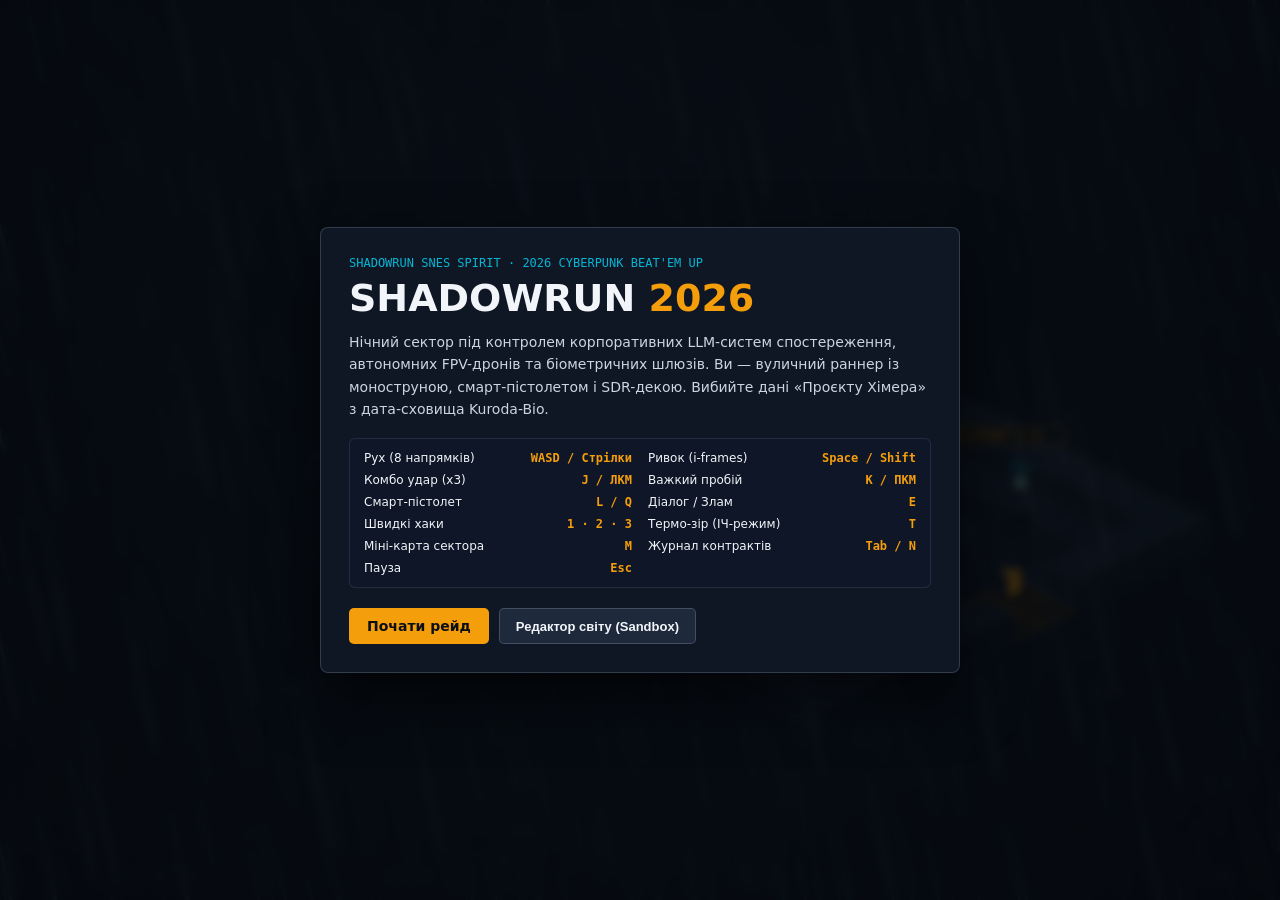
==== commit ee6f13ab: "feat: implement quest journal and CRT UI updates Add QUEST_JOURNAL module for contract tracking, int" ====
--- a/public/shadowrun-2026.html
+++ b/public/shadowrun-2026.html
@@ -150,7 +150,7 @@
     }
 
     .quest-panel {
-      max-width: 380px;
+      max-width: 440px;
       text-align: right;
     }
 
@@ -169,10 +169,20 @@
       color: var(--text-primary);
     }
 
+    .quest-text.clickable {
+      cursor: pointer;
+      transition: color 120ms;
+    }
+
+    .quest-text.clickable:hover {
+      color: var(--accent-amber);
+    }
+
     .hud-actions {
       display: flex;
       align-items: center;
       justify-content: flex-end;
+      flex-wrap: wrap;
       gap: 6px;
       margin-top: 8px;
     }
@@ -552,13 +562,150 @@
       gap: 16px;
     }
 
-    .portrait-frame {
+    .portrait-crt-wrap {
+      position: relative;
       width: 112px;
       height: 128px;
       background: #0a101d;
       border: 1px solid rgba(6, 182, 212, 0.35);
       border-radius: 4px;
       overflow: hidden;
+      isolation: isolate;
+    }
+
+    .portrait-crt-stage {
+      width: 100%;
+      height: 100%;
+      transform-origin: center center;
+      will-change: transform;
+    }
+
+    .portrait-frame {
+      display: block;
+      width: 100%;
+      height: 100%;
+      will-change: opacity;
+    }
+
+    .portrait-crt-wrap::before {
+      content: "";
+      position: absolute;
+      left: 0;
+      right: 0;
+      top: 0;
+      height: 28px;
+      background: linear-gradient(
+        180deg,
+        rgba(6, 182, 212, 0) 0%,
+        rgba(103, 232, 249, 0.14) 50%,
+        rgba(6, 182, 212, 0) 100%
+      );
+      pointer-events: none;
+      z-index: 2;
+      opacity: 0;
+      transform: translate3d(0, -32px, 0);
+      will-change: transform, opacity;
+    }
+
+    .portrait-crt-wrap::after {
+      content: "";
+      position: absolute;
+      inset: 0;
+      background:
+        repeating-linear-gradient(
+          to bottom,
+          rgba(255, 255, 255, 0.04) 0px,
+          rgba(255, 255, 255, 0.04) 1px,
+          rgba(4, 8, 16, 0.24) 2px,
+          rgba(4, 8, 16, 0.24) 3px
+        ),
+        radial-gradient(
+          circle at 50% 45%,
+          rgba(6, 182, 212, 0.04) 48%,
+          rgba(4, 8, 16, 0.56) 100%
+        );
+      pointer-events: none;
+      z-index: 4;
+    }
+
+    .portrait-crt-pulse {
+      position: absolute;
+      inset: 0;
+      background:
+        linear-gradient(
+          180deg,
+          rgba(6, 182, 212, 0.05) 0%,
+          rgba(165, 243, 252, 0.34) 50%,
+          rgba(6, 182, 212, 0.05) 100%
+        );
+      pointer-events: none;
+      z-index: 3;
+      opacity: 0;
+      transform: scale(1);
+      transform-origin: center center;
+      will-change: transform, opacity;
+    }
+
+    #modal-dialogue.open .portrait-crt-stage {
+      animation: portrait-crt-zoom 5.4s ease-in-out infinite;
+    }
+
+    #modal-dialogue.open .portrait-frame {
+      animation: portrait-crt-flicker 3.6s steps(2, end) infinite;
+    }
+
+    #modal-dialogue.open .portrait-crt-wrap::before {
+      animation: portrait-crt-scanbeam 4.2s linear infinite;
+    }
+
+    #modal-dialogue.open .portrait-crt-wrap.crt-pulse .portrait-crt-pulse {
+      animation: portrait-crt-keyword-pulse 190ms cubic-bezier(0.16, 1, 0.3, 1) forwards;
+    }
+
+    @keyframes portrait-crt-zoom {
+      0%, 100% { transform: scale(1); }
+      50% { transform: scale(1.018); }
+    }
+
+    @keyframes portrait-crt-flicker {
+      0%, 100% { opacity: 0.97; }
+      18% { opacity: 0.92; }
+      32% { opacity: 0.99; }
+      54% { opacity: 0.94; }
+      71% { opacity: 1; }
+      86% { opacity: 0.93; }
+    }
+
+    @keyframes portrait-crt-scanbeam {
+      0% {
+        opacity: 0;
+        transform: translate3d(0, -32px, 0);
+      }
+      12% {
+        opacity: 0.85;
+      }
+      85% {
+        opacity: 0.7;
+      }
+      100% {
+        opacity: 0;
+        transform: translate3d(0, 144px, 0);
+      }
+    }
+
+    @keyframes portrait-crt-keyword-pulse {
+      0% {
+        opacity: 0.88;
+        transform: scale(1.032) translate3d(0, -6px, 0);
+      }
+      55% {
+        opacity: 0.42;
+        transform: scale(1.012) translate3d(0, 3px, 0);
+      }
+      100% {
+        opacity: 0;
+        transform: scale(1) translate3d(0, 0, 0);
+      }
     }
 
     .dialogue-text {
@@ -924,12 +1071,192 @@
       #hack-glitch-overlay.active .glitch-rgb-red,
       #hack-glitch-overlay.active .glitch-slice,
       .modal-box.glitch-shake,
-      .hack-combo-mult.pop {
+      .hack-combo-mult.pop,
+      #modal-dialogue.open .portrait-crt-stage,
+      #modal-dialogue.open .portrait-frame,
+      #modal-dialogue.open .portrait-crt-wrap::before,
+      #modal-dialogue.open .portrait-crt-wrap.crt-pulse .portrait-crt-pulse {
         animation: none !important;
+      }
+      #modal-dialogue.open .portrait-crt-stage {
+        transform: none;
+      }
+      #modal-dialogue.open .portrait-frame {
+        opacity: 1;
+      }
+      #modal-dialogue.open .portrait-crt-wrap::before,
+      #modal-dialogue.open .portrait-crt-wrap.crt-pulse .portrait-crt-pulse {
+        opacity: 0;
       }
       #hack-glitch-overlay.active {
         opacity: 0.35;
       }
+    }
+
+    /* === QUEST JOURNAL MODAL === */
+    .journal-box {
+      max-width: 880px;
+    }
+
+    .journal-columns {
+      display: grid;
+      grid-template-columns: 1.15fr 0.85fr;
+      gap: 14px;
+    }
+
+    @media (max-width: 820px) {
+      .journal-columns {
+        grid-template-columns: 1fr;
+      }
+    }
+
+    .journal-col {
+      background: rgba(9, 13, 22, 0.62);
+      border: 1px solid rgba(148, 163, 184, 0.16);
+      border-radius: 6px;
+      padding: 12px;
+      display: flex;
+      flex-direction: column;
+      gap: 10px;
+      max-height: 60vh;
+      overflow-y: auto;
+    }
+
+    .journal-col-head {
+      display: flex;
+      align-items: baseline;
+      justify-content: space-between;
+      gap: 8px;
+      padding-bottom: 8px;
+      border-bottom: 1px solid rgba(148, 163, 184, 0.14);
+    }
+
+    .journal-col-title {
+      font-family: var(--font-display);
+      font-size: 14px;
+      font-weight: 700;
+      letter-spacing: 0.03em;
+      color: var(--text-primary);
+      margin: 0;
+    }
+
+    .journal-col-count {
+      font-family: var(--font-mono);
+      font-size: 11px;
+      color: var(--text-muted);
+      font-variant-numeric: tabular-nums;
+    }
+
+    .journal-list {
+      display: flex;
+      flex-direction: column;
+      gap: 9px;
+    }
+
+    .quest-card {
+      background: rgba(15, 23, 38, 0.88);
+      border: 1px solid rgba(148, 163, 184, 0.18);
+      border-radius: 5px;
+      padding: 11px 12px;
+      display: flex;
+      flex-direction: column;
+      gap: 6px;
+      transition: border-color 140ms, background 140ms;
+    }
+
+    .quest-card.tracked {
+      border-color: rgba(245, 158, 11, 0.72);
+      background: rgba(245, 158, 11, 0.08);
+    }
+
+    .quest-card.done {
+      border-color: rgba(16, 185, 129, 0.28);
+      background: rgba(16, 185, 129, 0.04);
+    }
+
+    .quest-meta-row {
+      display: flex;
+      align-items: center;
+      justify-content: space-between;
+      gap: 8px;
+      flex-wrap: wrap;
+      font-family: var(--font-mono);
+      font-size: 10px;
+      letter-spacing: 0.04em;
+      text-transform: uppercase;
+      color: var(--text-muted);
+      font-variant-numeric: tabular-nums;
+    }
+
+    .quest-kind-main {
+      color: var(--accent-amber);
+    }
+
+    .quest-kind-side {
+      color: var(--accent-cyan);
+    }
+
+    .quest-kind-done {
+      color: var(--accent-emerald);
+    }
+
+    .quest-title {
+      margin: 0;
+      font-family: var(--font-display);
+      font-size: 14px;
+      font-weight: 700;
+      color: var(--text-primary);
+    }
+
+    .quest-desc {
+      margin: 0;
+      font-size: 12px;
+      line-height: 1.45;
+      color: #cbd5e1;
+    }
+
+    .quest-objective {
+      margin: 0;
+      font-size: 12px;
+      line-height: 1.4;
+      color: #e2e8f0;
+    }
+
+    .quest-foot {
+      display: flex;
+      align-items: center;
+      justify-content: space-between;
+      gap: 8px;
+      flex-wrap: wrap;
+      padding-top: 7px;
+      border-top: 1px solid rgba(148, 163, 184, 0.12);
+    }
+
+    .quest-reward {
+      font-family: var(--font-mono);
+      font-size: 11px;
+      color: var(--accent-cyan);
+      font-variant-numeric: tabular-nums;
+    }
+
+    .quest-card.done .quest-reward {
+      color: var(--accent-emerald);
+    }
+
+    .btn-track.active {
+      border-color: var(--accent-amber);
+      color: #fbbf24;
+      background: rgba(245, 158, 11, 0.16);
+    }
+
+    .journal-empty {
+      padding: 18px 12px;
+      text-align: center;
+      font-family: var(--font-mono);
+      font-size: 11px;
+      color: var(--text-muted);
+      border: 1px dashed rgba(148, 163, 184, 0.18);
+      border-radius: 5px;
     }
 
     /* === SHOP === */
@@ -979,6 +1306,29 @@
       margin-bottom: 10px;
       font-size: 13px;
       color: var(--text-primary);
+    }
+
+    .settings-sub {
+      font-size: 11px;
+      color: var(--text-muted);
+      margin-top: 2px;
+    }
+
+    .settings-divider {
+      height: 1px;
+      background: rgba(148, 163, 184, 0.14);
+      margin: 12px 0;
+    }
+
+    .settings-toggle-btn {
+      min-width: 96px;
+      text-align: center;
+    }
+
+    .settings-toggle-btn.active {
+      border-color: var(--accent-cyan);
+      color: var(--accent-cyan);
+      background: rgba(6, 182, 212, 0.12);
     }
 
     .settings-val {
@@ -1389,9 +1739,10 @@
 
     <div class="hud-card quest-panel">
       <div class="zone-title" id="hud-zone">Сектор 1 · Провулок «Синтез-7»</div>
-      <div class="quest-text" id="hud-quest">Поговоріть з фіксером Мартою «Проксі» [E]</div>
+      <div class="quest-text clickable" id="hud-quest" title="Відкрити журнал контрактів [Tab]">Поговоріть з фіксером Мартою «Проксі» [E]</div>
       <div class="hud-actions">
         <span class="autosave-indicator" id="hud-autosave"></span>
+        <button class="btn-mini" id="btn-journal-game" style="border-color:rgba(245,158,11,0.5); color:#fbbf24;">Журнал [Tab]</button>
         <button class="btn-mini" id="btn-audio-toggle">Звук: Увімк</button>
         <button class="btn-mini" id="btn-save-game">Зберегти</button>
         <button class="btn-mini" id="btn-settings-game">Налаштування</button>
@@ -1461,6 +1812,7 @@
         <div class="ctrl-row"><span>Швидкі хаки</span><span class="ctrl-key">1 · 2 · 3</span></div>
         <div class="ctrl-row"><span>Термо-зір (ІЧ-режим)</span><span class="ctrl-key">T</span></div>
         <div class="ctrl-row"><span>Міні-карта сектора</span><span class="ctrl-key">M</span></div>
+        <div class="ctrl-row"><span>Журнал контрактів</span><span class="ctrl-key">Tab / N</span></div>
         <div class="ctrl-row"><span>Пауза</span><span class="ctrl-key">Esc</span></div>
       </div>
       <div style="display:flex; gap:10px; flex-wrap:wrap;">
@@ -1483,7 +1835,12 @@
       </div>
       <div class="modal-body">
         <div class="dialogue-layout">
-          <canvas class="portrait-frame" id="dlg-portrait" width="112" height="128"></canvas>
+          <div class="portrait-crt-wrap" id="dlg-portrait-wrap">
+            <div class="portrait-crt-stage">
+              <canvas class="portrait-frame" id="dlg-portrait" width="112" height="128"></canvas>
+            </div>
+            <div class="portrait-crt-pulse" aria-hidden="true"></div>
+          </div>
           <div class="dialogue-text" id="dlg-text">...</div>
         </div>
         <div class="keywords-wrap">
@@ -1558,6 +1915,37 @@
     </div>
   </div>
 
+  <!-- QUEST JOURNAL MODAL -->
+  <div class="modal-backdrop" id="modal-journal">
+    <div class="modal-box journal-box">
+      <div class="modal-head">
+        <div>
+          <h3 class="modal-title">Журнал контрактів та цілей</h3>
+          <div class="modal-sub" id="journal-sub">Оберіть один активний контракт для навігації на міні-карті</div>
+        </div>
+        <button type="button" class="btn-mini" id="btn-journal-close">Закрити [Esc]</button>
+      </div>
+      <div class="modal-body">
+        <div class="journal-columns">
+          <section class="journal-col" aria-label="Активні завдання">
+            <div class="journal-col-head">
+              <h4 class="journal-col-title">Активні завдання</h4>
+              <span class="journal-col-count" id="journal-active-count">0</span>
+            </div>
+            <div class="journal-list" id="journal-active-list"></div>
+          </section>
+          <section class="journal-col" aria-label="Історія завершених завдань">
+            <div class="journal-col-head">
+              <h4 class="journal-col-title">Історія завершених</h4>
+              <span class="journal-col-count" id="journal-completed-count">0</span>
+            </div>
+            <div class="journal-list" id="journal-completed-list"></div>
+          </section>
+        </div>
+      </div>
+    </div>
+  </div>
+
   <!-- PAUSE / ENDGAME MODAL -->
   <div class="modal-backdrop" id="modal-system">
     <div class="modal-box" style="max-width:480px;">
@@ -1578,6 +1966,14 @@
             <button type="button" class="preset-btn" data-rain="30">Мряка 30%</button>
             <button type="button" class="preset-btn" data-rain="65">Дощ 65%</button>
             <button type="button" class="preset-btn" data-rain="100">Злива 100%</button>
+          </div>
+          <div class="settings-divider"></div>
+          <div class="settings-row" style="margin-bottom:0;">
+            <div>
+              <div>Звук інтерфейсу (CRT-відгук)</div>
+              <div class="settings-sub">Двотональні сигнали кнопок, вікон і журналу</div>
+            </div>
+            <button type="button" class="btn-mini settings-toggle-btn active" id="btn-ui-audio-toggle">Увімкнено</button>
           </div>
         </div>
         <div id="sys-stats" style="display:none; margin-bottom:18px; font-family:var(--font-mono); font-size:12px; background:rgba(9,13,22,0.7); padding:12px; border-radius:5px; border:1px solid rgba(148,163,184,0.18);"></div>
@@ -1982,7 +2378,7 @@
     const SETTINGS_KEY = "shadowrun_2026_settings_v1";
 
     function loadSettings() {
-      const defaults = { rainIntensity: 0.65, minimapVisible: true };
+      const defaults = { rainIntensity: 0.65, minimapVisible: true, uiAudioEnabled: true };
       try {
         const raw = localStorage.getItem(SETTINGS_KEY);
         if (!raw) return defaults;
@@ -1990,7 +2386,8 @@
         const rain = Number(parsed?.rainIntensity);
         return {
           rainIntensity: Number.isFinite(rain) ? Math.max(0, Math.min(1, rain)) : 0.65,
-          minimapVisible: parsed?.minimapVisible !== false
+          minimapVisible: parsed?.minimapVisible !== false,
+          uiAudioEnabled: parsed?.uiAudioEnabled !== false
         };
       } catch {
         return defaults;
@@ -2017,12 +2414,18 @@
           localStorage.setItem(SETTINGS_KEY, JSON.stringify(settings));
         } catch {}
         bus.emit("settings:minimapChanged", { value: settings.minimapVisible });
+      } else if (key === "uiAudioEnabled") {
+        settings.uiAudioEnabled = Boolean(value);
+        try {
+          localStorage.setItem(SETTINGS_KEY, JSON.stringify(settings));
+        } catch {}
+        bus.emit("settings:uiAudioChanged", { value: settings.uiAudioEnabled, silent });
       }
     }
 
     function createInitialState() {
       return {
-        mode: "TITLE", // TITLE | PLAYING | DIALOGUE | HACKING | SHOP | PAUSED | GAMEOVER | VICTORY | EDITOR
+        mode: "TITLE", // TITLE | PLAYING | DIALOGUE | HACKING | SHOP | JOURNAL | PAUSED | GAMEOVER | VICTORY | EDITOR
         zoneId: "alley",
         time: 0,
         hitStop: 0,
@@ -2031,6 +2434,8 @@
         overclockTimer: 0,
         thermalActive: false,
         playtestMode: false,
+        trackedQuestId: "main_chimera",
+        questCompletedAt: {},
         questText: "Поговоріть з фіксером Мартою «Проксі» [E] або очистіть провулок.",
         unlockedKeywords: ["contract", "doc_shop", "cyberware_2026", "cache_help"],
         askedKeywords: [],
@@ -2144,6 +2549,8 @@
         const savedAt = Date.now();
         const snapshot = {
           zoneId: state.zoneId,
+          trackedQuestId: state.trackedQuestId,
+          questCompletedAt: state.questCompletedAt,
           questText: state.questText,
           unlockedKeywords: state.unlockedKeywords,
           askedKeywords: state.askedKeywords,
@@ -2199,6 +2606,8 @@
         const snap = JSON.parse(raw);
         state = createInitialState();
         state.zoneId = snap.zoneId || "alley";
+        state.trackedQuestId = typeof snap.trackedQuestId === "string" && snap.trackedQuestId ? snap.trackedQuestId : "main_chimera";
+        state.questCompletedAt = snap.questCompletedAt && typeof snap.questCompletedAt === "object" ? { ...snap.questCompletedAt } : {};
         state.questText = snap.questText || state.questText;
         state.unlockedKeywords = Array.isArray(snap.unlockedKeywords) ? snap.unlockedKeywords : state.unlockedKeywords;
         state.askedKeywords = Array.isArray(snap.askedKeywords) ? snap.askedKeywords : [];
@@ -2348,7 +2757,9 @@
 
     window.addEventListener("keydown", (e) => {
       const code = normalizeCode(e);
-      if (["Space", "ArrowUp", "ArrowDown", "ArrowLeft", "ArrowRight"].includes(code)) {
+      const tag = document.activeElement?.tagName;
+      const inField = tag === "INPUT" || tag === "TEXTAREA" || tag === "SELECT";
+      if (["Space", "ArrowUp", "ArrowDown", "ArrowLeft", "ArrowRight"].includes(code) || (code === "Tab" && !inField)) {
         e.preventDefault();
       }
       if (!down.has(code)) justPressed.add(code);
@@ -2413,13 +2824,15 @@
 
   /* ============================================================================
    * MODULE 05: AUDIO_SYNTH
-   * Dependencies: EVENT_BUS
-   * Exports: createAudioSynth({ bus })
-   * Seam note: Pure Web Audio procedural synth subscribed to EventBus
+   * Dependencies: EVENT_BUS, STATE_STORE
+   * Exports: createAudioSynth({ bus, store })
+   * Seam note: Pure Web Audio procedural synth + 90s CRT terminal UI feedback
    * ========================================================================== */
-  function createAudioSynth({ bus }) {
+  function createAudioSynth({ bus, store }) {
     let ctx = null;
     let enabled = true;
+    let lastSpecializedUiAt = 0;
+    let lastGenericUiAt = 0;
 
     function ensureCtx() {
       if (!enabled) return null;
@@ -2429,6 +2842,11 @@
       }
       if (ctx && ctx.state === "suspended") ctx.resume().catch(() => {});
       return ctx;
+    }
+
+    function isUiEnabled() {
+      if (!enabled) return false;
+      return store ? store.getSetting("uiAudioEnabled") !== false : true;
     }
 
     function tone({ freq = 220, endFreq = 80, dur = 0.1, type = "triangle", vol = 0.12 }) {
@@ -2446,6 +2864,79 @@
       gain.connect(c.destination);
       osc.start(now);
       osc.stop(now + dur + 0.01);
+    }
+
+    function crtNote({ freq = 520, endFreq = null, delay = 0, dur = 0.045, type = "sine", vol = 0.055, lpfFreq = 2800 }) {
+      const c = ensureCtx();
+      if (!c) return;
+      const start = c.currentTime + Math.max(0, delay);
+      const stopAt = start + dur + 0.015;
+      const osc = c.createOscillator();
+      const lpf = c.createBiquadFilter();
+      const gain = c.createGain();
+
+      osc.type = type;
+      osc.frequency.setValueAtTime(freq, start);
+      if (endFreq != null && endFreq !== freq) {
+        osc.frequency.exponentialRampToValueAtTime(Math.max(40, endFreq), start + dur);
+      }
+
+      lpf.type = "lowpass";
+      lpf.frequency.setValueAtTime(lpfFreq, start);
+      lpf.Q.setValueAtTime(0.7, start);
+
+      const attack = Math.min(0.006, dur * 0.25);
+      gain.gain.setValueAtTime(0.0001, start);
+      gain.gain.linearRampToValueAtTime(vol, start + attack);
+      gain.gain.exponentialRampToValueAtTime(0.0008, start + dur);
+
+      osc.connect(lpf);
+      lpf.connect(gain);
+      gain.connect(c.destination);
+      osc.start(start);
+      osc.stop(stopAt);
+    }
+
+    function playUiFeedback(kind = "click", payload = {}) {
+      if (!isUiEnabled()) return;
+      const nowMs = typeof performance !== "undefined" ? performance.now() : Date.now();
+      if (kind === "click") {
+        if (nowMs - lastSpecializedUiAt < 45 || nowMs - lastGenericUiAt < 25) return;
+        lastGenericUiAt = nowMs;
+      } else {
+        lastSpecializedUiAt = nowMs;
+      }
+
+      if (kind === "open") {
+        crtNote({ freq: 440, delay: 0, dur: 0.05, type: "triangle", vol: 0.055, lpfFreq: 2600 });
+        crtNote({ freq: 660, delay: 0.038, dur: 0.075, type: "sine", vol: 0.06, lpfFreq: 2900 });
+      } else if (kind === "close") {
+        crtNote({ freq: 620, delay: 0, dur: 0.042, type: "triangle", vol: 0.048, lpfFreq: 2500 });
+        crtNote({ freq: 415, delay: 0.032, dur: 0.068, type: "sine", vol: 0.05, lpfFreq: 2200 });
+      } else if (kind === "journalOpen") {
+        crtNote({ freq: 392, delay: 0, dur: 0.045, type: "triangle", vol: 0.052, lpfFreq: 2500 });
+        crtNote({ freq: 587.33, delay: 0.034, dur: 0.055, type: "sine", vol: 0.056, lpfFreq: 2700 });
+        crtNote({ freq: 783.99, delay: 0.068, dur: 0.08, type: "sine", vol: 0.05, lpfFreq: 2900 });
+      } else if (kind === "journalClose") {
+        crtNote({ freq: 587.33, delay: 0, dur: 0.04, type: "triangle", vol: 0.046, lpfFreq: 2500 });
+        crtNote({ freq: 392, delay: 0.032, dur: 0.07, type: "sine", vol: 0.048, lpfFreq: 2200 });
+      } else if (kind === "questSelect") {
+        crtNote({ freq: 523.25, delay: 0, dur: 0.046, type: "triangle", vol: 0.055, lpfFreq: 2800 });
+        crtNote({ freq: 783.99, delay: 0, dur: 0.046, type: "sine", vol: 0.035, lpfFreq: 2800 });
+        crtNote({ freq: 1046.5, delay: 0.042, dur: 0.095, type: "sine", vol: 0.062, lpfFreq: 3100 });
+      } else if (kind === "toggle") {
+        if (payload?.active === false) {
+          crtNote({ freq: 540, delay: 0, dur: 0.035, type: "triangle", vol: 0.046, lpfFreq: 2400 });
+          crtNote({ freq: 360, delay: 0.028, dur: 0.055, type: "sine", vol: 0.048, lpfFreq: 2100 });
+        } else {
+          crtNote({ freq: 480, delay: 0, dur: 0.035, type: "triangle", vol: 0.048, lpfFreq: 2600 });
+          crtNote({ freq: 720, delay: 0.028, dur: 0.058, type: "sine", vol: 0.052, lpfFreq: 2900 });
+        }
+      } else {
+        // Default "click": soft two-tone 90s CRT terminal micro-chirp
+        crtNote({ freq: 520, delay: 0, dur: 0.028, type: "sine", vol: 0.046, lpfFreq: 2600 });
+        crtNote({ freq: 780, delay: 0.018, dur: 0.038, type: "triangle", vol: 0.038, lpfFreq: 2700 });
+      }
     }
 
     bus.on("combat:hit", (p) => {
@@ -2478,9 +2969,12 @@
     });
     bus.on("hack:comboBreak", () => tone({ freq: 210, endFreq: 85, dur: 0.15, type: "square", vol: 0.1 }));
     bus.on("pickup:reward", () => tone({ freq: 580, endFreq: 880, dur: 0.12, type: "triangle", vol: 0.09 }));
+    bus.on("ui:feedback", (payload) => playUiFeedback(payload?.kind || "click", payload));
 
     return {
       isEnabled() { return enabled; },
+      isUiEnabled,
+      playUiFeedback,
       toggle() {
         enabled = !enabled;
         if (enabled) ensureCtx();
@@ -2998,6 +3492,7 @@
       getCurrentZone() { return ZONES[store.get().zoneId] || ZONES[Object.keys(ZONES)[0]]; },
       getZoneIds() { return Object.keys(ZONES); },
       getWorldMeta() { return worldMeta; },
+      getWorldExtensions() { return worldExtensions; },
       setStartPoint(zoneId, x, y) {
         if (!ZONES[zoneId]) return;
         worldMeta = { startZone: zoneId, startX: x, startY: y };
@@ -3822,6 +4317,7 @@
       subEl.textContent = "Виберіть підсвічені токени у правильному порядку";
       renderDOM(false);
       modal.classList.add("open");
+      bus.emit("ui:feedback", { kind: "open" });
     }
 
     function isCellEligible(cell) {
@@ -3950,6 +4446,7 @@
       modal.classList.remove("open");
       session = null;
       store.get().mode = "PLAYING";
+      bus.emit("ui:feedback", { kind: "close" });
     }
 
     function update(dt) {
@@ -4039,6 +4536,7 @@
     const dlgRole = document.getElementById("dlg-npc-role");
     const dlgText = document.getElementById("dlg-text");
     const dlgKeywords = document.getElementById("dlg-keywords");
+    const portraitWrap = document.getElementById("dlg-portrait-wrap");
     const portraitCanvas = document.getElementById("dlg-portrait");
 
     const shopModal = document.getElementById("modal-shop");
@@ -4046,11 +4544,31 @@
     const shopWallet = document.getElementById("shop-wallet");
 
     let activeNpcId = null;
+    let portraitPulseTimer = null;
 
     document.getElementById("btn-dlg-close").addEventListener("click", closeDialogue);
     document.getElementById("btn-shop-close").addEventListener("click", closeShop);
     bus.on("dialogue:close", closeDialogue);
     bus.on("shop:open", openShop);
+
+    function clearPortraitPulse() {
+      if (portraitPulseTimer) {
+        clearTimeout(portraitPulseTimer);
+        portraitPulseTimer = null;
+      }
+      if (portraitWrap) portraitWrap.classList.remove("crt-pulse");
+    }
+
+    function triggerPortraitPulse() {
+      if (!portraitWrap) return;
+      clearPortraitPulse();
+      void portraitWrap.offsetWidth;
+      portraitWrap.classList.add("crt-pulse");
+      portraitPulseTimer = setTimeout(() => {
+        portraitWrap.classList.remove("crt-pulse");
+        portraitPulseTimer = null;
+      }, 190);
+    }
 
     function drawPortrait(color, accent) {
       const ctx = portraitCanvas.getContext("2d");
@@ -4081,12 +4599,14 @@
       const st = store.get();
       st.mode = "DIALOGUE";
       activeNpcId = npcId;
+      clearPortraitPulse();
       dlgName.textContent = npc.name;
       dlgRole.textContent = npc.role;
       dlgText.textContent = npc.greeting;
       drawPortrait(npc.portraitColor, npc.portraitAccent);
       renderKeywords(npc);
       dlgModal.classList.add("open");
+      bus.emit("ui:feedback", { kind: "open" });
     }
 
     function renderKeywords(npc) {
@@ -4105,6 +4625,7 @@
             if (!st.unlockedKeywords.includes(u)) st.unlockedKeywords.push(u);
           }
           if (kw.onSelect) kw.onSelect(st, bus);
+          triggerPortraitPulse();
           bus.emit("pickup:reward");
           bus.emit("dialogue:choice", kw.id);
           renderKeywords(npc);
@@ -4116,8 +4637,10 @@
     function closeDialogue() {
       if (!activeNpcId) return;
       activeNpcId = null;
+      clearPortraitPulse();
       dlgModal.classList.remove("open");
       if (store.get().mode === "DIALOGUE") store.get().mode = "PLAYING";
+      bus.emit("ui:feedback", { kind: "close" });
     }
 
     function openShop() {
@@ -4125,6 +4648,7 @@
       st.mode = "SHOP";
       renderShop();
       shopModal.classList.add("open");
+      bus.emit("ui:feedback", { kind: "open" });
     }
 
     function renderShop() {
@@ -4165,8 +4689,10 @@
     }
 
     function closeShop() {
+      const wasOpen = shopModal.classList.contains("open");
       shopModal.classList.remove("open");
       if (store.get().mode === "SHOP") store.get().mode = "PLAYING";
+      if (wasOpen) bus.emit("ui:feedback", { kind: "close" });
     }
 
     return { openDialogue, closeDialogue, openShop, closeShop };
@@ -5572,7 +6098,7 @@
    * Exports: createMinimapHud({ store, world })
    * Seam note: Tactical corner minimap with exploration persistence & M toggle
    * ========================================================================== */
-  function createMinimapHud({ store, world }) {
+  function createMinimapHud({ store, world, questJournal }) {
     const panelEl = document.getElementById("minimap-panel");
     const toggleBtn = document.getElementById("minimap-toggle");
     const zoneTagEl = document.getElementById("minimap-zone-tag");
@@ -5655,77 +6181,26 @@
     }
 
     function resolveQuestTargets(st, z) {
+      if (questJournal && typeof questJournal.getTrackedTargets === "function") {
+        const journalTargets = questJournal.getTrackedTargets(z);
+        if (Array.isArray(journalTargets) && journalTargets.length > 0) {
+          return journalTargets;
+        }
+      }
+
       const targets = [];
       const addTarget = (x, y, color = "#f59e0b", label = "ЦІЛЬ") => {
         targets.push({ x, y, color, label });
       };
 
-      const hasCampaignZones = Boolean(world.ZONES.alley && world.ZONES.transit && world.ZONES.vault);
-      if (!st.playtestMode && hasCampaignZones) {
-        if (!st.flags.gotContract) {
-          if (z.id === "alley") {
-            const marta = z.npcs.find((n) => n.id === "marta");
-            if (marta) addTarget(marta.x, marta.y, "#f59e0b", "МАРТА");
-          } else {
-            const pBack = z.terminals.find((t) => t.type === "PORTAL");
-            if (pBack) addTarget(pBack.x, pBack.y, "#f59e0b", "ШЛЮЗ");
-          }
-        } else if (!st.flags.hasSectorKey && !st.flags.transitGateOpen) {
-          if (z.id === "alley") {
-            const enemies = st.entities.filter((e) => e.zone === "alley" && e.team === "enemy" && e.hp > 0);
-            if (enemies.length > 0) {
-              enemies.forEach((e) => addTarget(e.x, e.y, "#f59e0b", "ЦІЛЬ"));
-            } else {
-              const cache = z.npcs.find((n) => n.id === "cache");
-              if (cache) addTarget(cache.x, cache.y, "#22d3ee", "КЕШ");
-              const portal = z.terminals.find((t) => t.id === "gate_alley_transit" || t.targetZone === "transit");
-              if (portal) addTarget(portal.x, portal.y, "#fbbf24", "СЕКТОР 2");
-            }
-          } else {
-            const pBack = z.terminals.find((t) => t.type === "PORTAL");
-            if (pBack) addTarget(pBack.x, pBack.y, "#f59e0b", "ШЛЮЗ");
-          }
-        } else if (!st.flags.vaultGateOpen) {
-          if (z.id === "alley") {
-            const portal = z.terminals.find((t) => t.targetZone === "transit");
-            if (portal) addTarget(portal.x, portal.y, "#f59e0b", "СЕКТОР 2");
-          } else if (z.id === "transit") {
-            const gate = z.terminals.find((t) => t.type === "HACK_GATE" && !store.isTerminalUsed(t.id));
-            if (gate) addTarget(gate.x, gate.y, "#22d3ee", "ЗЛАМ");
-          }
-        } else if (!st.flags.bossDefeated) {
-          if (z.id === "alley") {
-            const portal = z.terminals.find((t) => t.targetZone === "transit");
-            if (portal) addTarget(portal.x, portal.y, "#f59e0b", "СЕКТОР 2");
-          } else if (z.id === "transit") {
-            const portal = z.terminals.find((t) => t.targetZone === "vault");
-            if (portal) addTarget(portal.x, portal.y, "#f59e0b", "СХОВИЩЕ");
-          } else if (z.id === "vault") {
-            const boss = st.entities.find((e) => e.zone === "vault" && e.kind === "boss" && e.hp > 0);
-            if (boss) addTarget(boss.x, boss.y, "#ef4444", "БОС");
-          }
-        } else if (!st.flags.extracted) {
-          if (z.id === "vault") {
-            const ext = z.terminals.find((t) => t.type === "EXTRACT");
-            if (ext) addTarget(ext.x, ext.y, "#10b981", "ЯДРО");
-          } else {
-            const target = z.id === "alley" ? "transit" : "vault";
-            const portal = z.terminals.find((t) => t.targetZone === target);
-            if (portal) addTarget(portal.x, portal.y, "#10b981", "ДО ЯДРА");
-          }
-        }
-      }
-
-      // Custom / Playtest zone fallback markers when no built-in quest target matched
-      if (targets.length === 0) {
-        for (const t of z.terminals) {
-          if (store.isTerminalUsed(t.id)) continue;
-          if (t.type === "EXTRACT") addTarget(t.x, t.y, "#10b981", "ФІНІШ");
-          else if (t.type === "HACK_GATE" || t.type === "HACK_CRYPTO" || t.type === "HACK_TURRETS") {
-            addTarget(t.x, t.y, "#22d3ee", "ЗЛАМ");
-          } else if (t.type === "PORTAL") {
-            addTarget(t.x, t.y, "#f59e0b", "ШЛЮЗ");
-          }
+      // Custom / Playtest zone fallback markers when no tracked quest target matched
+      for (const t of z.terminals) {
+        if (store.isTerminalUsed(t.id)) continue;
+        if (t.type === "EXTRACT") addTarget(t.x, t.y, "#10b981", "ФІНІШ");
+        else if (t.type === "HACK_GATE" || t.type === "HACK_CRYPTO" || t.type === "HACK_TURRETS") {
+          addTarget(t.x, t.y, "#22d3ee", "ЗЛАМ");
+        } else if (t.type === "PORTAL") {
+          addTarget(t.x, t.y, "#f59e0b", "ШЛЮЗ");
         }
       }
 
@@ -5908,8 +6383,572 @@
   }
 
   /* ============================================================================
+   * MODULE 11E: QUEST_JOURNAL
+   * Dependencies: STATE_STORE, WORLD_MAP, EVENT_BUS
+   * Exports: createQuestJournal({ store, world, bus })
+   * Seam note: Quest registry, completion history, active tracker & minimap targets
+   * ========================================================================== */
+  function createQuestJournal({ store, world, bus }) {
+    const modal = document.getElementById("modal-journal");
+    const subEl = document.getElementById("journal-sub");
+    const activeListEl = document.getElementById("journal-active-list");
+    const completedListEl = document.getElementById("journal-completed-list");
+    const activeCountEl = document.getElementById("journal-active-count");
+    const completedCountEl = document.getElementById("journal-completed-count");
+    const closeBtn = document.getElementById("btn-journal-close");
+
+    let completionSeq = 1;
+
+    function shortZoneName(zoneId) {
+      const z = world.ZONES[zoneId];
+      if (!z) return zoneId || "Сектор";
+      return z.title.includes("·") ? z.title.split("·")[1].trim() : z.title;
+    }
+
+    function countZoneAliveEnemies(st, zoneId) {
+      const z = world.ZONES[zoneId];
+      if (!z) return [];
+      const live = st.entities.filter((e) => e.zone === zoneId && e.team === "enemy");
+      if (live.length > 0 || st.zoneId === zoneId) {
+        return live.filter((e) => e.hp > 0).map((e) => ({ x: e.x, y: e.y, kind: e.kind }));
+      }
+      const out = [];
+      (z.spawns || []).forEach((sp, idx) => {
+        const uid = `${zoneId}_en_${idx}`;
+        if (!store.isEntityDestroyed(uid)) {
+          out.push({ x: sp.x, y: sp.y, kind: sp.kind });
+        }
+      });
+      return out;
+    }
+
+    function findPortalPathStep(fromZoneId, toZoneId) {
+      if (!fromZoneId || !toZoneId || fromZoneId === toZoneId) return null;
+      const visited = new Set([fromZoneId]);
+      const queue = [{ zid: fromZoneId, firstPortal: null }];
+      while (queue.length > 0) {
+        const { zid, firstPortal } = queue.shift();
+        const z = world.ZONES[zid];
+        if (!z) continue;
+        for (const t of z.terminals || []) {
+          if (t.type !== "PORTAL" || !t.targetZone || !world.ZONES[t.targetZone]) continue;
+          const stepPortal = firstPortal || t;
+          if (t.targetZone === toZoneId) return stepPortal;
+          if (!visited.has(t.targetZone)) {
+            visited.add(t.targetZone);
+            queue.push({ zid: t.targetZone, firstPortal: stepPortal });
+          }
+        }
+      }
+      return null;
+    }
+
+    function evaluateQuests() {
+      const st = store.get();
+      const quests = [];
+      const hasCampaignZones = Boolean(world.ZONES.alley && world.ZONES.transit && world.ZONES.vault);
+
+      if (!st.playtestMode && hasCampaignZones) {
+        // 1. Main Storyline Contract
+        const alleyEnemies = countZoneAliveEnemies(st, "alley");
+        const bossEntities = countZoneAliveEnemies(st, "vault").filter((e) => e.kind === "boss");
+        let mainZoneId = "alley";
+        let mainProgress = "Крок 1/5";
+        let mainObjective = "Поговоріть з фіксером Мартою «Проксі» [E] у Провулку «Синтез-7».";
+        let mainHud = "Поговоріть з фіксером Мартою «Проксі» [E]";
+        let mainDesc = "Отримайте контракт проти Kuroda-Bio та стартовий аванс 100 ₵ у Марти «Проксі».";
+        let mainColor = "#f59e0b";
+        let mainTargets = [];
+
+        if (st.flags.extracted) {
+          mainZoneId = "vault";
+          mainProgress = "5/5";
+          mainObjective = "Ваги моделі «Хімера» успішно вилучено з дата-сховища Kuroda-Bio.";
+          mainHud = "Контракт «Хімера» виконано!";
+          mainDesc = mainObjective;
+        } else if (!st.flags.gotContract) {
+          const marta = world.ZONES.alley.npcs.find((n) => n.id === "marta");
+          if (marta) mainTargets = [{ x: marta.x, y: marta.y, color: "#f59e0b", label: "МАРТА" }];
+        } else if (!st.flags.hasSectorKey && !st.flags.transitGateOpen) {
+          mainZoneId = "alley";
+          mainProgress = "Крок 2/5";
+          if (alleyEnemies.length > 0) {
+            mainObjective = `Зачистіть провулок (${alleyEnemies.length} ворогів) або отримайте ключ доступу від Кеша [E].`;
+            mainHud = "Перейдіть на схід до провулку або поговоріть з Кешем [E].";
+            mainTargets = alleyEnemies.map((e) => ({ x: e.x, y: e.y, color: "#f59e0b", label: "ЦІЛЬ" }));
+          } else {
+            mainObjective = "Провулок зачищено — поговоріть з Кешем [E] або проходьте крізь Східний Шлюз [E].";
+            mainHud = "Поговоріть з Кешем [E] або йдіть до Шлюзу в Сектор 2.";
+            const cache = world.ZONES.alley.npcs.find((n) => n.id === "cache");
+            const portal = world.ZONES.alley.terminals.find((t) => t.id === "gate_alley_transit" || t.targetZone === "transit");
+            if (cache && !st.flags.cacheRewarded) mainTargets.push({ x: cache.x, y: cache.y, color: "#22d3ee", label: "КЕШ" });
+            if (portal) mainTargets.push({ x: portal.x, y: portal.y, color: "#fbbf24", label: "СЕКТОР 2" });
+          }
+          mainDesc = "Подолайте біометричний шлюз у Сектор 2 «Транзит-Мережа» через зачистку вулиці чи допомогу Кеша.";
+        } else if (!st.flags.vaultGateOpen) {
+          mainZoneId = "transit";
+          mainProgress = "Крок 3/5";
+          mainObjective = "Увійдіть у Сектор 2 та зламайте термінал замка Сховища [E].";
+          mainHud = "Зламайте термінал замка Сховища Kuroda [E].";
+          mainDesc = "Проникніть до хабу «Транзит-Мережа» та відкрийте Zero-Trust ворота у Дата-Сховище.";
+          mainColor = "#22d3ee";
+          const gate = world.ZONES.transit.terminals.find((t) => t.type === "HACK_GATE" && !store.isTerminalUsed(t.id));
+          if (gate) mainTargets = [{ x: gate.x, y: gate.y, color: "#22d3ee", label: "ЗЛАМ" }];
+        } else if (!st.flags.bossDefeated) {
+          mainZoneId = "vault";
+          mainProgress = "Крок 4/5";
+          mainObjective = "Прорвіться у Сектор 3 та нейтралізуйте екзо-стража «АГЕНТ-09».";
+          mainHud = "Переможіть АГЕНТА-09 у Дата-Сховищі!";
+          mainDesc = "Використовуйте важкі пробої [K] та Sub-GHz EMP [3], щоб пробити регенеруючий щит боса.";
+          mainColor = "#ef4444";
+          mainTargets = bossEntities.map((b) => ({ x: b.x, y: b.y, color: "#ef4444", label: "БОС" }));
+        } else {
+          mainZoneId = "vault";
+          mainProgress = "Крок 5/5";
+          mainObjective = "АГЕНТ-09 знищений! Завантажте ядро «Хімера» на платформі праворуч [E].";
+          mainHud = "Завантажте ядро «Хімера» праворуч [E]!";
+          mainDesc = "Завершіть евакуацію ваг моделі «Хімера» з центрального термінала Сховища.";
+          mainColor = "#10b981";
+          const ext = world.ZONES.vault.terminals.find((t) => t.type === "EXTRACT");
+          if (ext) mainTargets = [{ x: ext.x, y: ext.y, color: "#10b981", label: "ЯДРО" }];
+        }
+
+        quests.push({
+          id: "main_chimera",
+          kind: "ГОЛОВНИЙ КОНТРАКТ",
+          kindType: "main",
+          title: "Проєкт «Хімера»",
+          desc: mainDesc,
+          objective: mainObjective,
+          hudText: mainHud,
+          reward: "800 ₵ · +6 Карма",
+          progress: mainProgress,
+          zoneId: mainZoneId,
+          zoneTitle: shortZoneName(mainZoneId),
+          accent: mainColor,
+          completed: Boolean(st.flags.extracted),
+          targetsInHomeZone: mainTargets
+        });
+
+        // 2. Side Quest: Alley Sweep & Cache Data-Key
+        const alleyDone = Boolean(st.flags.cacheRewarded || st.flags.hasSectorKey);
+        const totalAlley = Math.max(1, (world.ZONES.alley.spawns || []).length);
+        const clearedAlley = Math.max(0, totalAlley - alleyEnemies.length);
+        let sweepTargets = [];
+        if (!alleyDone) {
+          if (alleyEnemies.length > 0) {
+            sweepTargets = alleyEnemies.map((e) => ({ x: e.x, y: e.y, color: "#22d3ee", label: "РЕЙДЕР" }));
+          } else {
+            const cache = world.ZONES.alley.npcs.find((n) => n.id === "cache");
+            if (cache) sweepTargets = [{ x: cache.x, y: cache.y, color: "#22d3ee", label: "КЕШ" }];
+          }
+        }
+        quests.push({
+          id: "side_alley_sweep",
+          kind: "ПОБІЧНИЙ КОНТРАКТ",
+          kindType: "side",
+          title: "Зачистка провулку «Синтез-7»",
+          desc: "Хакер Кеш переховується біля східного проходу. Приберіть гіг-рейдерів і заберіть зламаний Data-Key.",
+          objective: alleyDone
+            ? "Охорону провулку нейтралізовано, Data-Key отримано від Кеша."
+            : alleyEnemies.length > 0
+              ? `Нейтралізуйте ворогів у Провулку (залишилось: ${alleyEnemies.length}), потім зверніться до Кеша [E].`
+              : "Усі рейдери в провулку знешкоджені! Поговоріть з Кешем [E] для нагороди.",
+          hudText: alleyEnemies.length > 0
+            ? `Зачистка провулку: залишилось ${alleyEnemies.length} ворогів`
+            : "Поговоріть з Кешем [E] та отримайте Data-Key",
+          reward: "+180 ₵ · +2 Карма · Data-Key",
+          progress: alleyDone ? `${totalAlley}/${totalAlley}` : `${clearedAlley}/${totalAlley}`,
+          zoneId: "alley",
+          zoneTitle: shortZoneName("alley"),
+          accent: "#22d3ee",
+          completed: alleyDone,
+          targetsInHomeZone: sweepTargets
+        });
+
+        // 3. Side Quest: Crypto Node in Transit
+        const cryptoTerm = world.ZONES.transit.terminals.find((t) => t.id === "hack_crypto_transit" || t.type === "HACK_CRYPTO");
+        const cryptoDone = cryptoTerm ? store.isTerminalUsed(cryptoTerm.id) : false;
+        quests.push({
+          id: "side_crypto_transit",
+          kind: "ПОБІЧНИЙ КОНТРАКТ",
+          kindType: "side",
+          title: "Злам крипто-вузла «Транзит»",
+          desc: "У північно-західному секторі підстанції «Транзит-Мережа» працює резервний крипто-сервер Kuroda.",
+          objective: cryptoDone
+            ? "Крипто-вузол Kuroda успішно зламано, кошти виведено."
+            : "Знайдіть і зламайте крипто-вузол (+160 ₵) у Секторі 2 [E].",
+          hudText: "Зламайте крипто-вузол Kuroda у Секторі 2 [E]",
+          reward: "+160 ₵ · +2 Карма",
+          progress: cryptoDone ? "1/1" : "0/1",
+          zoneId: "transit",
+          zoneTitle: shortZoneName("transit"),
+          accent: "#22d3ee",
+          completed: cryptoDone,
+          targetsInHomeZone: !cryptoDone && cryptoTerm ? [{ x: cryptoTerm.x, y: cryptoTerm.y, color: "#22d3ee", label: "КРИПТО" }] : []
+        });
+
+        // 4. Side Quest: Vault 6G Turrets Intercept
+        const turretTerm = world.ZONES.vault.terminals.find((t) => t.id === "hack_vault_turrets" || t.type === "HACK_TURRETS");
+        const turretsDone = Boolean(st.flags.vaultTurretsHacked || (turretTerm && store.isTerminalUsed(turretTerm.id)));
+        quests.push({
+          id: "side_vault_turrets",
+          kind: "ПОБІЧНИЙ КОНТРАКТ",
+          kindType: "side",
+          title: "Перехоплення турелей залу",
+          desc: "Північний термінал керування турелями 6G дозволяє обернути стаціонарну оборону Сховища проти АГЕНТА-09.",
+          objective: turretsDone
+            ? "Автоматичні турелі 6G перепрошиті на підтримку раннера."
+            : "Зламайте консоль перехоплення турелей у північному крилі Сектора 3 [E].",
+          hudText: "Перехопіть термінал турелей 6G у Секторі 3 [E]",
+          reward: "+2 Карма · Союзні турелі",
+          progress: turretsDone ? "1/1" : "0/1",
+          zoneId: "vault",
+          zoneTitle: shortZoneName("vault"),
+          accent: "#22d3ee",
+          completed: turretsDone,
+          targetsInHomeZone: !turretsDone && turretTerm ? [{ x: turretTerm.x, y: turretTerm.y, color: "#22d3ee", label: "ТУРЕЛІ" }] : []
+        });
+      }
+
+      // 5. Hidden Stashes Quest (works dynamically across campaign AND custom zones)
+      const allStashes = [];
+      for (const [zid, z] of Object.entries(world.ZONES)) {
+        for (const t of z.terminals || []) {
+          if (t.type === "STASH") {
+            allStashes.push({ zoneId: zid, term: t });
+          }
+        }
+      }
+      if (allStashes.length > 0 && !st.playtestMode) {
+        const opened = allStashes.filter((s) => store.isTerminalUsed(s.term.id));
+        const remaining = allStashes.filter((s) => !store.isTerminalUsed(s.term.id));
+        const stashesDone = remaining.length === 0;
+        const nextStash = remaining.find((s) => s.zoneId === st.zoneId) || remaining[0] || allStashes[0];
+        const totalCred = allStashes.reduce((acc, s) => acc + (s.term.rewardCredits || 80), 0);
+        const totalAmmo = allStashes.reduce((acc, s) => acc + (s.term.rewardAmmo || 4), 0);
+        const totalKarma = allStashes.reduce((acc, s) => acc + (s.term.rewardKarma || 1), 0);
+        const targetZoneId = nextStash.zoneId;
+        const sameZoneRemaining = remaining.filter((s) => s.zoneId === targetZoneId);
+
+        quests.push({
+          id: "side_hidden_stashes",
+          kind: "СХОВАНКИ",
+          kindType: "side",
+          title: "Мисливець за тайниками",
+          desc: "Корпоративні кур'єри ховають ІЧ-тайники в темних закутках секторів. Використовуйте Термо-зір [T] рівня 2+ для їх підсвітки.",
+          objective: stashesDone
+            ? `Усі приховані схованки знайдено та відкрито (${opened.length}/${allStashes.length}).`
+            : `Відкрито схованок: ${opened.length}/${allStashes.length}. Наступний тайник — у зоні «${shortZoneName(targetZoneId)}» [E].`,
+          hudText: `Тайники (${opened.length}/${allStashes.length}) · Сектор: ${shortZoneName(targetZoneId)}`,
+          reward: `+${totalCred} ₵ · +${totalAmmo} наб. · +${totalKarma} Карма`,
+          progress: `${opened.length}/${allStashes.length}`,
+          zoneId: targetZoneId,
+          zoneTitle: shortZoneName(targetZoneId),
+          accent: "#22d3ee",
+          completed: stashesDone,
+          targetsInHomeZone: stashesDone
+            ? []
+            : sameZoneRemaining.map((s) => ({ x: s.term.x, y: s.term.y, color: "#22d3ee", label: "ТАЙНИК" }))
+        });
+      }
+
+      // 6. Custom / Sandbox world extensions or Playtest sector objectives
+      const extQuests = world.getWorldExtensions?.()?.quests;
+      if (extQuests && typeof extQuests === "object") {
+        const list = Array.isArray(extQuests) ? extQuests : Object.values(extQuests);
+        for (const cq of list) {
+          if (!cq || !cq.id) continue;
+          const zid = world.ZONES[cq.zoneId] ? cq.zoneId : st.zoneId;
+          const z = world.ZONES[zid];
+          const term = cq.terminalId && z ? (z.terminals || []).find((t) => t.id === cq.terminalId) : null;
+          const done = Boolean(
+            (cq.flag && st.flags[cq.flag]) ||
+            (cq.terminalId && store.isTerminalUsed(cq.terminalId))
+          );
+          quests.push({
+            id: String(cq.id),
+            kind: "КАСТОМНИЙ КОНТРАКТ",
+            kindType: "side",
+            title: String(cq.title || cq.id),
+            desc: String(cq.desc || "Додатковий контракт кастомного світу."),
+            objective: String(cq.objective || cq.desc || "Виконайте умову сектора."),
+            hudText: String(cq.hudText || cq.title || cq.id),
+            reward: String(cq.reward || "Нагорода сектора"),
+            progress: done ? "1/1" : "0/1",
+            zoneId: zid,
+            zoneTitle: shortZoneName(zid),
+            accent: "#22d3ee",
+            completed: done,
+            targetsInHomeZone: !done && term ? [{ x: term.x, y: term.y, color: "#22d3ee", label: "ЦІЛЬ" }] : []
+          });
+        }
+      }
+
+      // Fallback objectives for Sandbox Playtest or fully custom worlds without built-in campaign
+      if (quests.length === 0) {
+        const curZ = world.getCurrentZone();
+        if (curZ) {
+          const objectiveTerms = (curZ.terminals || []).filter((t) => t.type !== "PORTAL" && t.type !== "VENDING");
+          for (const term of objectiveTerms) {
+            const done = store.isTerminalUsed(term.id);
+            quests.push({
+              id: `sector_${curZ.id}_${term.id}`,
+              kind: "КОНТРАКТ СЕКТОРА",
+              kindType: term.type === "EXTRACT" ? "main" : "side",
+              title: term.label.replace(/\s*\[E\]/g, ""),
+              desc: `Ціль у секторі «${curZ.title}».`,
+              objective: done ? "Термінал активовано." : `Взаємодійте з об'єктом «${term.label}».`,
+              hudText: `${term.label}`,
+              reward: term.type === "STASH" ? `+${term.rewardCredits || 80} ₵` : "Прогрес сектора",
+              progress: done ? "1/1" : "0/1",
+              zoneId: curZ.id,
+              zoneTitle: shortZoneName(curZ.id),
+              accent: term.type === "EXTRACT" ? "#10b981" : "#22d3ee",
+              completed: done,
+              targetsInHomeZone: done ? [] : [{ x: term.x, y: term.y, color: term.type === "EXTRACT" ? "#10b981" : "#22d3ee", label: "ЦІЛЬ" }]
+            });
+          }
+        }
+      }
+
+      return quests;
+    }
+
+    function syncProgress({ notify = false, renderModal = true } = {}) {
+      const st = store.get();
+      if (!st.questCompletedAt || typeof st.questCompletedAt !== "object") {
+        st.questCompletedAt = {};
+      }
+      const list = evaluateQuests();
+      let changed = false;
+
+      for (const q of list) {
+        if (q.completed && st.questCompletedAt[q.id] == null) {
+          st.questCompletedAt[q.id] = Date.now() + completionSeq++;
+          changed = true;
+          if (notify && q.id !== "main_chimera" && !st.playtestMode) {
+            bus.emit("state:toast", { category: "QUEST", text: `Виконано квест: ${q.title}` });
+          }
+        }
+      }
+
+      const active = list.filter((q) => !q.completed);
+      let tracked = active.find((q) => q.id === st.trackedQuestId);
+      if (!tracked && active.length > 0) {
+        tracked = active.find((q) => q.id === "main_chimera") || active[0];
+        st.trackedQuestId = tracked.id;
+        changed = true;
+      }
+
+      if (tracked && !st.playtestMode) {
+        st.questText = tracked.hudText || tracked.objective;
+      }
+
+      if (renderModal && st.mode === "JOURNAL") {
+        render({ list, tracked });
+      }
+      return { list, tracked, changed };
+    }
+
+    function getTrackedQuest() {
+      const st = store.get();
+      const list = evaluateQuests();
+      const active = list.filter((q) => !q.completed);
+      return (
+        active.find((q) => q.id === st.trackedQuestId) ||
+        active[0] ||
+        list[0] ||
+        null
+      );
+    }
+
+    function getTrackedTargets(zone) {
+      if (!zone) return [];
+      const tracked = getTrackedQuest();
+      if (!tracked || tracked.completed) return [];
+      if (tracked.zoneId === zone.id) {
+        return tracked.targetsInHomeZone || [];
+      }
+      const portal = findPortalPathStep(zone.id, tracked.zoneId);
+      if (portal) {
+        return [{
+          x: portal.x,
+          y: portal.y,
+          color: tracked.accent || "#f59e0b",
+          label: shortZoneName(tracked.zoneId).slice(0, 10).toUpperCase()
+        }];
+      }
+      return [];
+    }
+
+    function trackQuest(questId) {
+      const st = store.get();
+      const list = evaluateQuests();
+      const target = list.find((q) => q.id === questId);
+      if (!target || target.completed) return false;
+      st.trackedQuestId = target.id;
+      st.questText = target.hudText || target.objective;
+      bus.emit("ui:feedback", { kind: "questSelect" });
+      bus.emit("state:dirty");
+      bus.emit("state:toast", { category: "QUEST", text: `Відстежується: ${target.title}` });
+      if (st.mode === "JOURNAL") render();
+      return true;
+    }
+
+    function createQuestCard(q, isTracked) {
+      const card = document.createElement("article");
+      card.className = "quest-card" + (q.completed ? " done" : (isTracked ? " tracked" : ""));
+      card.dataset.questId = q.id;
+
+      const metaRow = document.createElement("div");
+      metaRow.className = "quest-meta-row";
+
+      const leftMeta = document.createElement("span");
+      leftMeta.className = q.completed
+        ? "quest-kind-done"
+        : (q.kindType === "main" ? "quest-kind-main" : "quest-kind-side");
+      leftMeta.textContent = `${q.kind} · ${q.zoneTitle}`;
+
+      const rightMeta = document.createElement("span");
+      rightMeta.textContent = q.completed
+        ? `ВИКОНАНО · ${q.progress}`
+        : (isTracked ? `ВІДСТЕЖУЄТЬСЯ · ${q.progress}` : `АКТИВНЕ · ${q.progress}`);
+
+      metaRow.append(leftMeta, rightMeta);
+
+      const title = document.createElement("h5");
+      title.className = "quest-title";
+      title.textContent = q.title;
+
+      const desc = document.createElement("p");
+      desc.className = "quest-desc";
+      desc.textContent = q.desc;
+
+      const obj = document.createElement("p");
+      obj.className = "quest-objective";
+      obj.textContent = q.objective;
+
+      const foot = document.createElement("div");
+      foot.className = "quest-foot";
+
+      const reward = document.createElement("span");
+      reward.className = "quest-reward";
+      reward.textContent = `Нагорода: ${q.reward}`;
+      foot.appendChild(reward);
+
+      if (!q.completed) {
+        const btn = document.createElement("button");
+        btn.type = "button";
+        btn.className = "btn-mini btn-track" + (isTracked ? " active" : "");
+        btn.textContent = isTracked ? "Відстежується на радарі" : "Відстежувати";
+        btn.disabled = isTracked;
+        btn.addEventListener("click", () => trackQuest(q.id));
+        foot.appendChild(btn);
+      }
+
+      card.append(metaRow, title, desc, obj, foot);
+      return card;
+    }
+
+    function render(prepared = null) {
+      const st = store.get();
+      const { list, tracked } = prepared || syncProgress({ notify: false, renderModal: false });
+      const active = list.filter((q) => !q.completed);
+      const completed = list
+        .filter((q) => q.completed)
+        .sort((a, b) => (st.questCompletedAt?.[b.id] || 0) - (st.questCompletedAt?.[a.id] || 0));
+
+      activeCountEl.textContent = String(active.length);
+      completedCountEl.textContent = String(completed.length);
+      subEl.textContent = tracked
+        ? `На міні-карті зараз відстежується: «${tracked.title}» (${tracked.zoneTitle})`
+        : "Усі активні контракти сектора виконано";
+
+      activeListEl.innerHTML = "";
+      if (active.length === 0) {
+        const empty = document.createElement("div");
+        empty.className = "journal-empty";
+        empty.textContent = "Усі доступні завдання на цей момент виконані.";
+        activeListEl.appendChild(empty);
+      } else {
+        for (const q of active) {
+          activeListEl.appendChild(createQuestCard(q, tracked && q.id === tracked.id));
+        }
+      }
+
+      completedListEl.innerHTML = "";
+      if (completed.length === 0) {
+        const empty = document.createElement("div");
+        empty.className = "journal-empty";
+        empty.textContent = "Історія завершених завдань порожня — виконуйте контракти й побічні цілі.";
+        completedListEl.appendChild(empty);
+      } else {
+        for (const q of completed) {
+          completedListEl.appendChild(createQuestCard(q, false));
+        }
+      }
+    }
+
+    function open() {
+      const st = store.get();
+      if (st.mode !== "PLAYING" && st.mode !== "PAUSED") return false;
+      st.mode = "JOURNAL";
+      render();
+      modal.classList.add("open");
+      bus.emit("ui:feedback", { kind: "journalOpen" });
+      return true;
+    }
+
+    function close() {
+      const wasOpen = modal.classList.contains("open") || store.get().mode === "JOURNAL";
+      if (!wasOpen) return;
+      modal.classList.remove("open");
+      if (store.get().mode === "JOURNAL") store.get().mode = "PLAYING";
+      bus.emit("ui:feedback", { kind: "journalClose" });
+    }
+
+    function toggle() {
+      const st = store.get();
+      if (st.mode === "JOURNAL") {
+        close();
+        return false;
+      }
+      return open();
+    }
+
+    closeBtn.addEventListener("click", close);
+    modal.addEventListener("click", (e) => {
+      if (e.target === modal) close();
+    });
+
+    [
+      "dialogue:choice",
+      "hack:success",
+      "entity:killed",
+      "pickup:reward",
+      "zone:change",
+      "quest:update",
+      "state:loaded",
+      "world:updated"
+    ].forEach((ev) => bus.on(ev, () => syncProgress({ notify: ev !== "state:loaded" })));
+
+    return {
+      evaluateQuests,
+      syncProgress,
+      getTrackedQuest,
+      getTrackedTargets,
+      trackQuest,
+      open,
+      close,
+      toggle,
+      render
+    };
+  }
+
+  /* ============================================================================
    * MODULE 12: HUD_UI & KERNEL_BOOTSTRAP
-   * Dependencies: All modules (01..11D)
+   * Dependencies: All modules (01..11E)
    * Exports: AppKernel (clean orchestrator connecting all seams)
    * Seam note: Main entry point; replace with framework router/shell in modular build
    * ========================================================================== */
@@ -5918,7 +6957,7 @@
   const bus = createEventBus();
   const store = createStateStore({ config: CONFIG, bus });
   const input = createInputManager({ canvas });
-  const audio = createAudioSynth({ bus });
+  const audio = createAudioSynth({ bus, store });
   const world = createWorldMap({ config: CONFIG, store, bus });
   const combat = createCombatEngine({ config: CONFIG, store, bus, world, input });
   const ai = createAIDirector({ store, world, combat });
@@ -5926,7 +6965,8 @@
   const dialogue = createDialogueQuest({ config: CONFIG, store, bus });
   const renderer = createRenderer({ canvas, config: CONFIG, store, world });
   const rainShader = createRainShader({ canvas: rainCanvas, store });
-  const minimapHud = createMinimapHud({ store, world });
+  const questJournal = createQuestJournal({ store, world, bus });
+  const minimapHud = createMinimapHud({ store, world, questJournal });
   let lastEditorZoneId = world.getZoneIds()[0] || "alley";
   let playtestZoneId = lastEditorZoneId;
   const playtestBar = document.getElementById("playtest-bar");
@@ -5972,6 +7012,7 @@
   const rainSlider = document.getElementById("rain-slider");
   const rainValLabel = document.getElementById("rain-val-label");
   const rainPresets = document.querySelectorAll("#rain-presets .preset-btn");
+  const btnUiAudioToggle = document.getElementById("btn-ui-audio-toggle");
   const btnSysPrimary = document.getElementById("btn-sys-primary");
   const btnContinue = document.getElementById("btn-continue-save");
   const autosaveEl = document.getElementById("hud-autosave");
@@ -5988,7 +7029,25 @@
     });
   }
 
+  function syncUiAudioSettingsUI(uiOn) {
+    if (!btnUiAudioToggle) return;
+    const on = Boolean(uiOn);
+    btnUiAudioToggle.textContent = on ? "Увімкнено" : "Вимкнено";
+    btnUiAudioToggle.classList.toggle("active", on);
+  }
+
   syncRainSettingsUI(store.getSetting("rainIntensity"));
+  syncUiAudioSettingsUI(store.getSetting("uiAudioEnabled"));
+
+  if (btnUiAudioToggle) {
+    btnUiAudioToggle.addEventListener("click", () => {
+      const next = !store.getSetting("uiAudioEnabled");
+      store.setSetting("uiAudioEnabled", next, { silent: false });
+      syncUiAudioSettingsUI(next);
+      if (next) bus.emit("ui:feedback", { kind: "toggle", active: true });
+      eventConsole.push("SYS", `Звук інтерфейсу (CRT): ${next ? "Увімкнено" : "Вимкнено"}`);
+    });
+  }
 
   rainSlider.addEventListener("input", (e) => {
     const val = Number(e.target.value) / 100;
@@ -6194,6 +7253,7 @@
     audio.unlock();
     modalTitle.classList.remove("open");
     modalSys.classList.remove("open");
+    questJournal.close();
     worldEditor.close();
     hudTop.style.display = "flex";
     hudBottom.style.display = "flex";
@@ -6201,6 +7261,7 @@
     playtestBar.classList.toggle("visible", Boolean(store.get().playtestMode));
     store.get().mode = "PLAYING";
     world.spawnZoneEntities(store.get().zoneId);
+    questJournal.syncProgress({ notify: false });
     window.focus();
   }
 
@@ -6231,6 +7292,7 @@
     st.overclockTimer = 0;
     playtestBar.classList.remove("visible");
     modalSys.classList.remove("open");
+    questJournal.close();
     document.getElementById("modal-dialogue").classList.remove("open");
     document.getElementById("modal-hack").classList.remove("open");
     document.getElementById("modal-shop").classList.remove("open");
@@ -6275,11 +7337,25 @@
   document.getElementById("btn-audio-toggle").addEventListener("click", (e) => {
     const on = audio.toggle();
     e.currentTarget.textContent = `Звук: ${on ? "Увімк" : "Вимк"}`;
+    if (on) bus.emit("ui:feedback", { kind: "toggle", active: true });
   });
 
+  document.getElementById("btn-journal-game").addEventListener("click", () => questJournal.toggle());
+  questEl.addEventListener("click", () => questJournal.toggle());
   document.getElementById("btn-save-game").addEventListener("click", () => store.save({ silent: false }));
   document.getElementById("btn-settings-game").addEventListener("click", () => openPause(true));
   document.getElementById("btn-pause-game").addEventListener("click", () => openPause(false));
+
+  // Global 90s CRT terminal UI click feedback for buttons and HUD controls
+  document.addEventListener("click", (e) => {
+    const target = e.target?.closest?.(
+      "button.btn-mini, button.btn-primary, button.btn-secondary, button.preset-btn, button.kw-btn, .quest-text.clickable, #minimap-toggle"
+    );
+    if (!target || target.disabled) return;
+    if (target.id === "btn-audio-toggle" || target.id === "btn-ui-audio-toggle") return;
+    audio.unlock();
+    bus.emit("ui:feedback", { kind: "click" });
+  });
 
   document.querySelectorAll(".skill-slot").forEach((el) => {
     el.addEventListener("click", () => {
@@ -6298,14 +7374,16 @@
     sysSub.textContent = isSettings ? "ГРАФІКА І АТМОСФЕРА" : (st.playtestMode ? "РЕЖИМ ПЕРЕВІРКИ РІВНЯ" : "РЕЙД ПРИЗУПИНЕНО");
     sysBody.textContent = st.playtestMode
       ? "Ви тестуєте світ із редактора. Збереження кампанії не зачіпається — можете будь-коли повернутися до редагування."
-      : "Відрегулюйте інтенсивність шейдерних опадів у реальному часі або поверніться до бою.";
+      : "Відрегулюйте інтенсивність шейдерних опадів, звук інтерфейсу або поверніться до бою.";
     sysSettings.style.display = "block";
     sysStats.style.display = "none";
     syncRainSettingsUI(store.getSetting("rainIntensity"));
+    syncUiAudioSettingsUI(store.getSetting("uiAudioEnabled"));
     btnSysPrimary.textContent = "Продовжити";
     btnSysPrimary.onclick = () => {
       modalSys.classList.remove("open");
       st.mode = "PLAYING";
+      bus.emit("ui:feedback", { kind: "close" });
     };
     if (st.playtestMode) {
       btnSysRestart.textContent = "До редактора";
@@ -6323,6 +7401,7 @@
       };
     }
     modalSys.classList.add("open");
+    bus.emit("ui:feedback", { kind: "open" });
   }
 
   function showEndModal(victory) {
@@ -6437,7 +7516,10 @@
     karmaEl.textContent = p.karma;
     keyIndEl.innerHTML = st.flags.hasSectorKey ? 'Ключ <strong>DATA-OK</strong>' : "";
     zoneEl.textContent = z.title;
-    questEl.textContent = st.questText;
+    const trackedQuest = questJournal.getTrackedQuest();
+    questEl.textContent = st.playtestMode
+      ? st.questText
+      : (trackedQuest ? (trackedQuest.hudText || trackedQuest.objective) : st.questText);
 
     if (st.combo.count >= 2) {
       comboBadge.classList.add("visible");
@@ -6491,9 +7573,10 @@
     // Global Esc handling
     if (input.wasPressed("Escape")) {
       if (st.mode === "PLAYING") openPause(false);
-      else if (st.mode === "PAUSED") { modalSys.classList.remove("open"); st.mode = "PLAYING"; }
+      else if (st.mode === "PAUSED") { modalSys.classList.remove("open"); st.mode = "PLAYING"; bus.emit("ui:feedback", { kind: "close" }); }
       else if (st.mode === "DIALOGUE") dialogue.closeDialogue();
       else if (st.mode === "SHOP") dialogue.closeShop();
+      else if (st.mode === "JOURNAL") questJournal.close();
       else if (st.mode === "HACKING") hacking.abort();
       else if (st.mode === "EDITOR") {
         if (worldEditor.isModalOpen()) worldEditor.closeJsonModal();
@@ -6501,13 +7584,21 @@
           worldEditor.close();
           st.mode = "TITLE";
           modalTitle.classList.add("open");
-        }
-      }
-    }
-
-    // Minimap toggle (M) during active gameplay
-    if (input.wasPressed("KeyM") && (st.mode === "PLAYING" || st.mode === "PAUSED")) {
-      minimapHud.toggle();
+          bus.emit("ui:feedback", { kind: "close" });
+        }
+      }
+    }
+
+    // Quest Journal toggle (Tab / N) during gameplay or when journal is open
+    if ((input.wasPressed("Tab") || input.wasPressed("KeyN")) && (st.mode === "PLAYING" || st.mode === "PAUSED" || st.mode === "JOURNAL")) {
+      if (st.mode === "PAUSED") modalSys.classList.remove("open");
+      questJournal.toggle();
+    }
+
+    // Minimap toggle (M) during active gameplay or journal
+    if (input.wasPressed("KeyM") && (st.mode === "PLAYING" || st.mode === "PAUSED" || st.mode === "JOURNAL")) {
+      const shown = minimapHud.toggle();
+      bus.emit("ui:feedback", { kind: "toggle", active: shown });
     }
 
     // Rain update (used by fallback 2D renderer + shader time)
